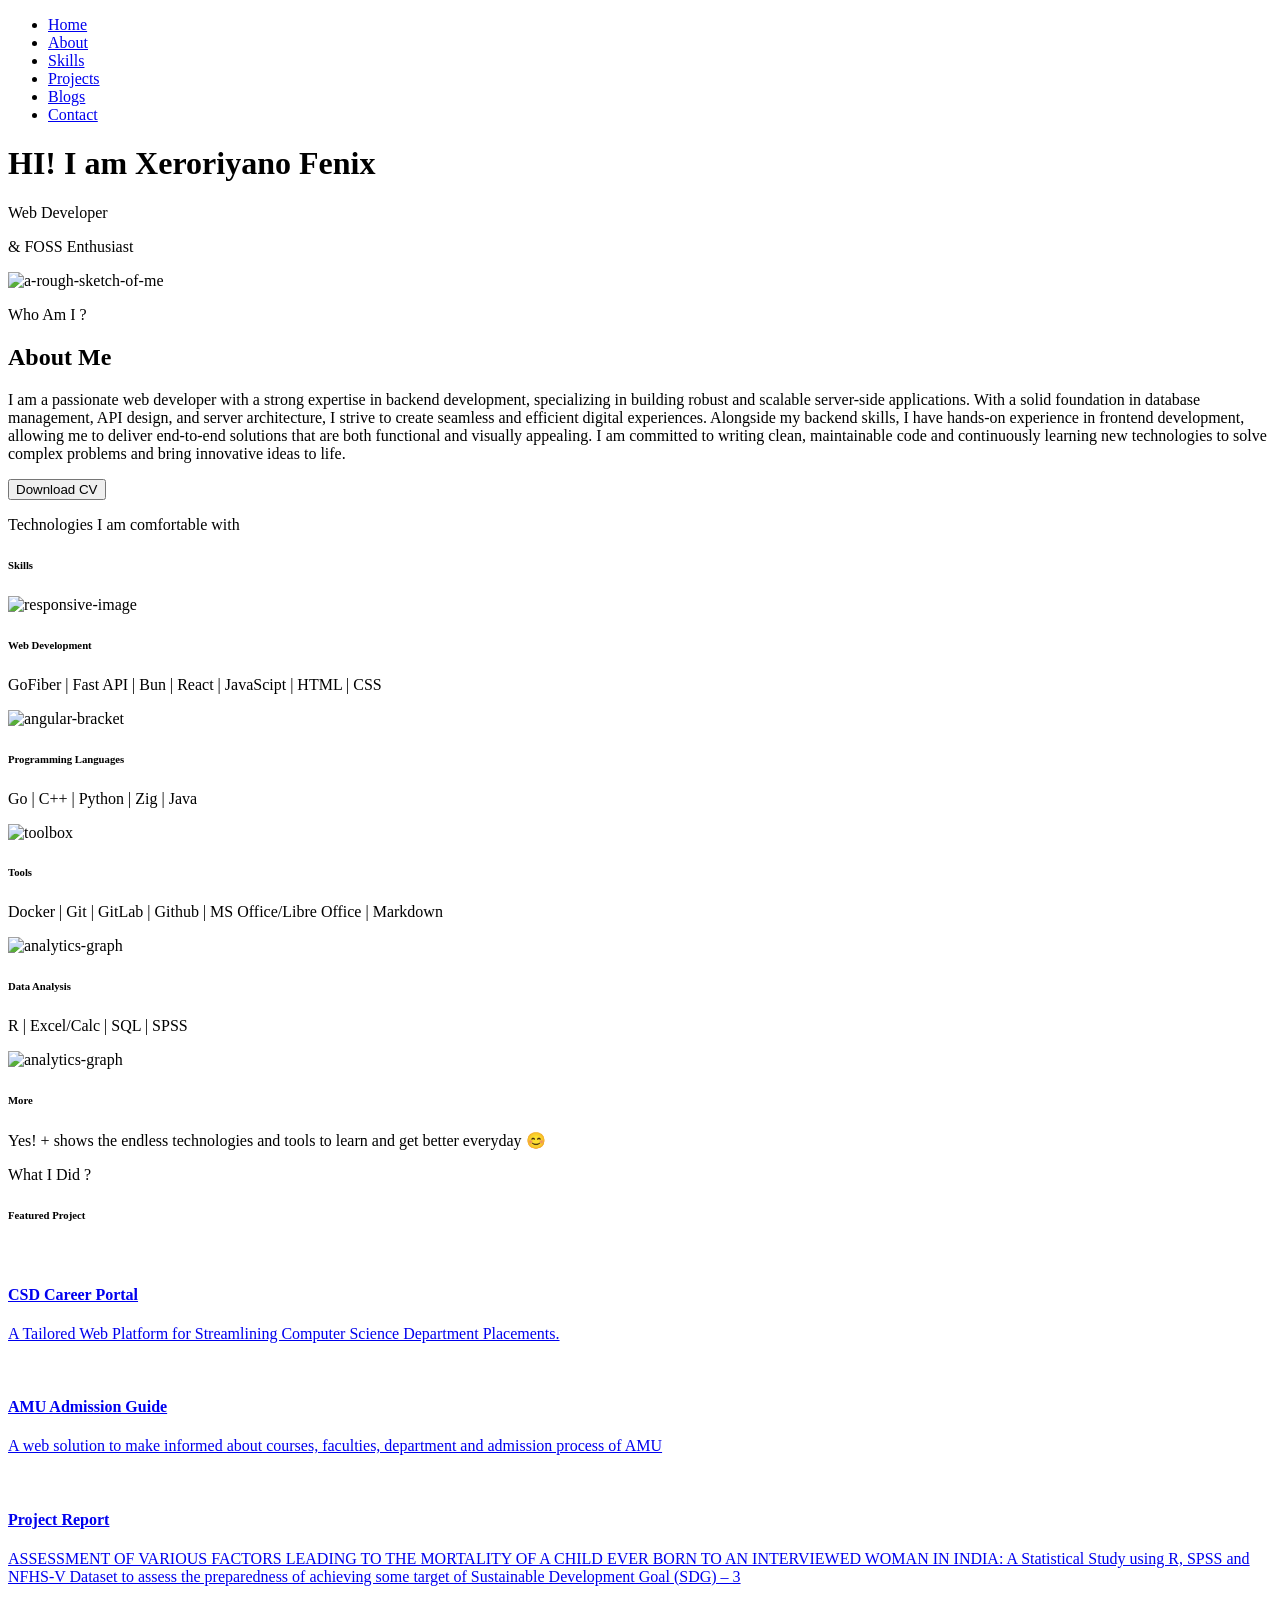
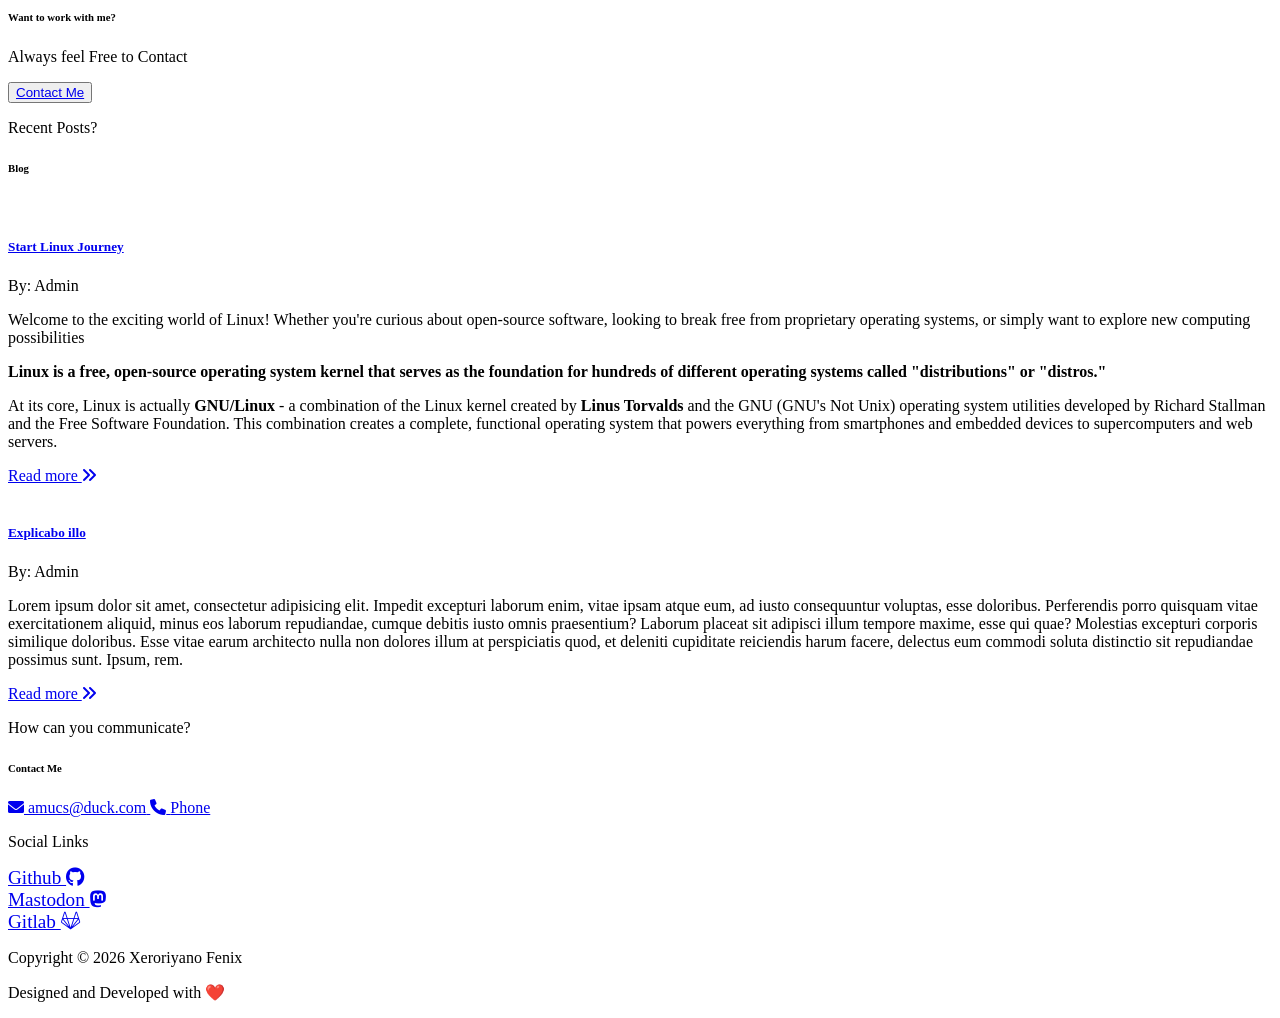
==== index.html @ 14fded89 "add index html file" ====
<!DOCTYPE html>
<html lang="en">

<head>
    <meta charset="utf-8">
    <meta name="viewport" content="width=device-width, initial-scale=1, shrink-to-fit=no">
    <meta name="description" content="Xeroriyano Fenix Web Developer Portfolio">
    <meta name="author" content="Xeroriyano Fenix">
    <title>Xeroriyano Fenix | Web Developer</title>

    <link rel="stylesheet" href="https://cdnjs.cloudflare.com/ajax/libs/font-awesome/6.0.0/css/all.min.css">

    <!-- font icons -->
    <!-- <link rel="stylesheet" href="css/themify-icons.css"> -->
    <!-- Bootstrap + style main styles -->
    <link rel="stylesheet" href="css/style.css">
</head>

<body data-spy="scroll" data-target=".navbar" data-offset="40" id="home">

    <!-- Page Navbar -->
    <nav class="custom-navbar" data-spy="affix" data-offset-top="20">
        <div class="container">
            <ul class="nav">
                <li class="item">
                    <a class="link" href="#home">Home</a>
                </li>
                <li class="item">
                    <a class="link" href="#about">About</a>
                </li>
                <li class="item">
                    <a class="link" href="#skill">Skills</a>
                </li>
                <li class="item">
                    <a class="link" href="#project">Projects</a>
                </li>
                <li class="item">
                    <a class="link" href="#blog">Blogs</a>
                </li>
                <li class="item">
                    <a class="link" href="#contact">Contact</a>
                </li>
            </ul>
            <a href="javascript:void(0)" id="nav-toggle" class="hamburger hamburger--elastic">
                <div class="hamburger-box">
                    <div class="hamburger-inner"></div>
                </div>
            </a>
        </div>
    </nav><!-- End of Page Navbar -->

    <!-- page header -->
    <header id="home" class="header">
        <div class="overlay"></div>
        <div class="header-content container">
            <h1 class="header-title">
                <span class="up">HI!</span>
                <span class="down">I am Xeroriyano Fenix</span>
            </h1>
            <p class="header-subtitle">Web Developer</p>
            <p class="header-subtitle">& FOSS Enthusiast</p>

            <!-- <button class="btn btn-primary">Visit My Works</button> -->
        </div>
    </header><!-- end of page header -->

    <!-- about section -->
    <section class="section pt-0" id="about">
        <!-- container -->
        <div class="container text-center">
            <!-- about wrapper -->
            <div class="about">
                <div class="about-img-holder">
                    <img src="images/man.png" class="about-img" alt="a-rough-sketch-of-me">
                </div>
                <div class="about-caption">
                    <p class="section-subtitle">Who Am I ?</p>
                    <h2 class="section-title mb-3">About Me</h2>
                    <p>
                        I am a passionate web developer with a strong expertise in backend development,
                        specializing in building robust and scalable server-side applications.
                        With a solid foundation in database management, API design, and server architecture,
                        I strive to create seamless and efficient digital experiences. Alongside my backend skills,
                        I have hands-on experience in frontend development, allowing me to deliver end-to-end solutions
                        that are both functional and visually appealing. I am committed to writing clean, maintainable
                        code
                        and continuously learning new technologies to solve complex problems and bring innovative ideas
                        to life.
                    </p>
                    <button class="btn-rounded btn btn-outline-primary mt-4">Download CV</button>
                </div>
            </div><!-- end of about wrapper -->
        </div><!-- end of container -->
    </section> <!-- end of about section -->

    <!-- Skill section -->
    <section class="section" id="skill">
        <div class="container text-center">
            <p class="section-subtitle">Technologies I am comfortable with</p>
            <h6 class="section-title mb-6">Skills</h6>
            <!-- row -->
            <div class="row">
                <div class="col-md-7 col-lg-3">
                    <div class="service-card">
                        <div class="body">
                            <img src="images/responsive.svg" alt="responsive-image" class="icon">
                            <h6 class="title">Web Development</h6>
                            <p class="subtitle text-center">GoFiber | Fast API | Bun | React | JavaScipt | HTML | CSS
                            </p>
                        </div>
                    </div>
                </div>

                <div class="col-md-7 col-lg-3">
                    <div class="service-card">
                        <div class="body">
                            <img src="images/web-programming.png" alt="angular-bracket" class="icon">
                            <h6 class="title">Programming Languages</h6>
                            <p class="subtitle">Go | C++ | Python | Zig | Java</p>
                        </div>
                    </div>
                </div>

                <div class="col-md-7 col-lg-3">
                    <div class="service-card">
                        <div class="body">
                            <img src="images/toolbox.svg" alt="toolbox" class="icon">
                            <h6 class="title">Tools</h6>
                            <p class="subtitle">Docker | Git | GitLab | Github | MS Office/Libre Office | Markdown</p>
                        </div>
                    </div>
                </div>

                <div class="col-md-7 col-lg-3">
                    <div class="service-card">
                        <div class="body">
                            <img src="images/analytics.svg" alt="analytics-graph" class="icon">
                            <h6 class="title">Data Analysis</h6>
                            <p class="subtitle">R | Excel/Calc | SQL | SPSS </p>
                        </div>
                    </div>
                </div>

                <div class="col-md-7 col-lg-3 " style="align-items: center; position: unset;">
                    <div class="service-card">
                        <div class="body">
                            <img src="images/plus.png" alt="analytics-graph" class="icon">
                            <h6 class="title">More</h6>
                            <p class="subtitle">Yes! + shows the endless technologies and tools to learn and get better
                                everyday 😊</p>
                        </div>
                    </div>
                </div>

            </div><!-- end of row -->
        </div>
    </section><!-- end of service section -->

    <!-- Project section -->
    <section class="section" id="project">
        <div class="container text-center">
            <p class="section-subtitle">What I Did ?</p>
            <h6 class="section-title mb-6">Featured Project</h6>
            <!-- row -->
            <div class="row">
                <div class="col-md-4">
                    <a href="https://gitlab.com/xerofenix/career-portal" target="_blank" class="portfolio-card">
                        <img src="images/land-pg2.png" class="portfolio-card-img" alt="">
                        <span class="portfolio-card-overlay">
                            <span class="portfolio-card-caption">
                                <h4>CSD Career Portal</h4>
                                <p class="font-weight-normal">A Tailored Web Platform for Streamlining Computer Science
                                    Department Placements.</p>
                            </span>
                        </span>
                    </a>
                </div>
                <div class="col-md-4">
                    <a href="https://github.com/xerofenix/admission-guide" target="_blank" class="portfolio-card">
                        <img class="portfolio-card-img" src="images/adm-guide2.png" alt="">
                        <span class="portfolio-card-overlay">
                            <span class="portfolio-card-caption">
                                <h4>AMU Admission Guide</h4>
                                <p class="font-weight-normal">A web solution to make informed about courses, faculties,
                                    department and admission process of AMU</p>
                            </span>
                        </span>
                    </a>
                </div>
                <div class="col-md-4">
                    <a href="#project" class="portfolio-card">
                        <img class="portfolio-card-img" src="images/folio-3.jpg" alt="">
                        <span class="portfolio-card-overlay">
                            <span class="portfolio-card-caption">
                                <h4>Project Report</h4>
                                <p class="font-weight-normal">ASSESSMENT OF VARIOUS FACTORS LEADING TO THE MORTALITY OF
                                    A CHILD
                                    EVER BORN TO AN INTERVIEWED WOMAN IN INDIA: A Statistical Study using R, SPSS and
                                    NFHS-V Dataset to
                                    assess the preparedness of achieving some target of Sustainable Development Goal
                                    (SDG) – 3
                                </p>
                            </span>
                        </span>
                    </a>
                </div>
            </div><!-- end of row -->
        </div><!-- end of container -->
    </section> <!-- end of portfolio section -->


    <!--contact ribbon section -->
    <section class="section-sm bg-primary">
        <!-- container -->
        <div class="container text-center text-sm-left">
            <!-- row -->
            <div class="row align-items-center">
                <div class="col-sm offset-md-1 mb-4 mb-md-0">
                    <h6 class="title text-light">Want to work with me?</h6>
                    <p class="m-0 text-light">Always feel Free to Contact</p>
                </div>
                <div class="col-sm offset-sm-2 offset-md-3">
                    <button class="btn btn-lg my-font btn-light rounded"><a href="#contact">Contact Me</a></button>
                </div>
            </div> <!-- end of row -->
        </div> <!-- end of container -->
    </section> <!-- end of section -->


    <!-- blog section -->
    <section class="section" id="blog">
        <!-- container -->
        <div class="container text-center">
            <p class="section-subtitle">Recent Posts?</p>
            <h6 class="section-title mb-6">Blog</h6>
            <!-- blog-wrapper -->
            <div class="blog-card">
                <div class="blog-card-header">
                    <img src="https://wallpapers.com/images/hd/linux-pictures-qr6vetbfn77ljtmh.jpg"
                        class="blog-card-img" alt="">
                </div>

                <div class="blog-card-body">
                    <a href="blogs/linux-blog.html">
                        <h5 class="blog-card-title">Start Linux Journey</h5>
                    </a>
                    <p class="blog-card-caption">
                        <a>By: Admin</a>
                    </p>
                    <p>Welcome to the exciting world of Linux! Whether you're curious about open-source software,
                        looking to break free from proprietary operating systems, or simply want to explore new
                        computing possibilities
                    </p>
                    <p>
                        <b>Linux is a free, open-source operating system kernel that serves as the foundation for
                            hundreds of different operating systems called "distributions" or "distros."</b>
                    </p>
                    <p>At its core, Linux is actually <b>GNU/Linux</b> - a combination of the Linux kernel created by
                        <b>Linus Torvalds</b> and the GNU (GNU's Not Unix) operating system utilities developed by
                        Richard Stallman and the Free Software Foundation. This combination creates a complete,
                        functional operating system that powers everything from smartphones and embedded devices to
                        supercomputers and web servers.
                    </p>

                    <a href="blogs/linux-blog2.html" class="blog-card-link">Read more <i
                            class="fa-solid fa-angles-right"></i></a>
                </div>
            </div><!-- end of blog wrapper -->

            <!-- blog-wrapper -->
            <div class="blog-card">
                <div class="blog-card-header">
                    <img src="images/img-2.jpg" class="blog-card-img" alt="">
                </div>

                <div class="blog-card-body">
                    <a href="#">
                        <h5 class="blog-card-title">Explicabo illo</h5>
                    </a>
                    <p class="blog-card-caption">
                        <a>By: Admin</a>
                    </p>

                    <p>Lorem ipsum dolor sit amet, consectetur adipisicing elit. Impedit excepturi laborum enim,
                        vitae ipsam atque eum, ad iusto consequuntur voluptas, esse doloribus. Perferendis porro
                        quisquam vitae exercitationem aliquid, minus eos laborum repudiandae, cumque debitis iusto
                        omnis praesentium? Laborum placeat sit adipisci illum tempore maxime, esse qui quae?
                        Molestias excepturi corporis similique doloribus. Esse vitae earum architecto nulla non
                        dolores illum at perspiciatis quod, et deleniti cupiditate reiciendis harum facere, delectus
                        eum commodi soluta distinctio sit repudiandae possimus sunt. Ipsum, rem.
                    </p>

                    <a href="#" class="blog-card-link">Read more <i class="fa-solid fa-angles-right"></i></a>
                </div>
            </div><!-- end of blog wrapper -->

        </div><!-- end of container -->
    </section><!-- end of blog section -->

    <!-- contact section -->
    <section class="section" id="contact">
        <div class="container text-center">
            <p class="section-subtitle">How can you communicate?</p>
            <h6 class="section-title mb-5">Contact Me</h6>

            <div class="contact">
                <a href="mailto:amucs@duck.com"><i class="fa-solid fa-envelope"></i> <span>amucs@duck.com</span> </a>
                <a href="tel:+"><i class="fa-solid fa-phone"></i> <span>Phone</span></a>
                <div>
                    <p>Social Links</p>
                    <a href="https://github.com/xerofenix" target="_blank" style="font-size: larger;">Github <i
                            class="fab fa-github"></i></a> <br>
                    <a rel="me" href="https://floss.social/@xero" target="_blank" style="font-size: larger;">Mastodon <i
                            class="fab fa-mastodon"></i></a><br>
                    <a href="https://gitlab.com/xerofenix" target="_blank" style="font-size: larger;">Gitlab <i
                            class="fab fa-gitlab"></i></a>
                </div>
            </div>

        </div><!-- end of container -->
    </section><!-- end of contact section -->

    <!-- footer -->
    <div class="container">
        <footer class="footer">
            <p class="mb-0 font-weight-normal">
                Copyright ©
                <script>document.write(new Date().getFullYear())</script> <span>Xeroriyano Fenix</span>
            </p>
            <p class="font-weight-normal">Designed and Developed with ❤️</p>
        </footer>
    </div> <!-- end of page footer -->

    <!-- core  -->
    <script src="js/jquery-3.4.1.js"></script>
    <script src="js/bootstrap.bundle.js"></script>

    <!-- bootstrap 3 affix -->
    <script src="js/bootstrap.affix.js"></script>

    <!-- Meyawo js -->
    <script src="js/index.js"></script>



</body>

</html>
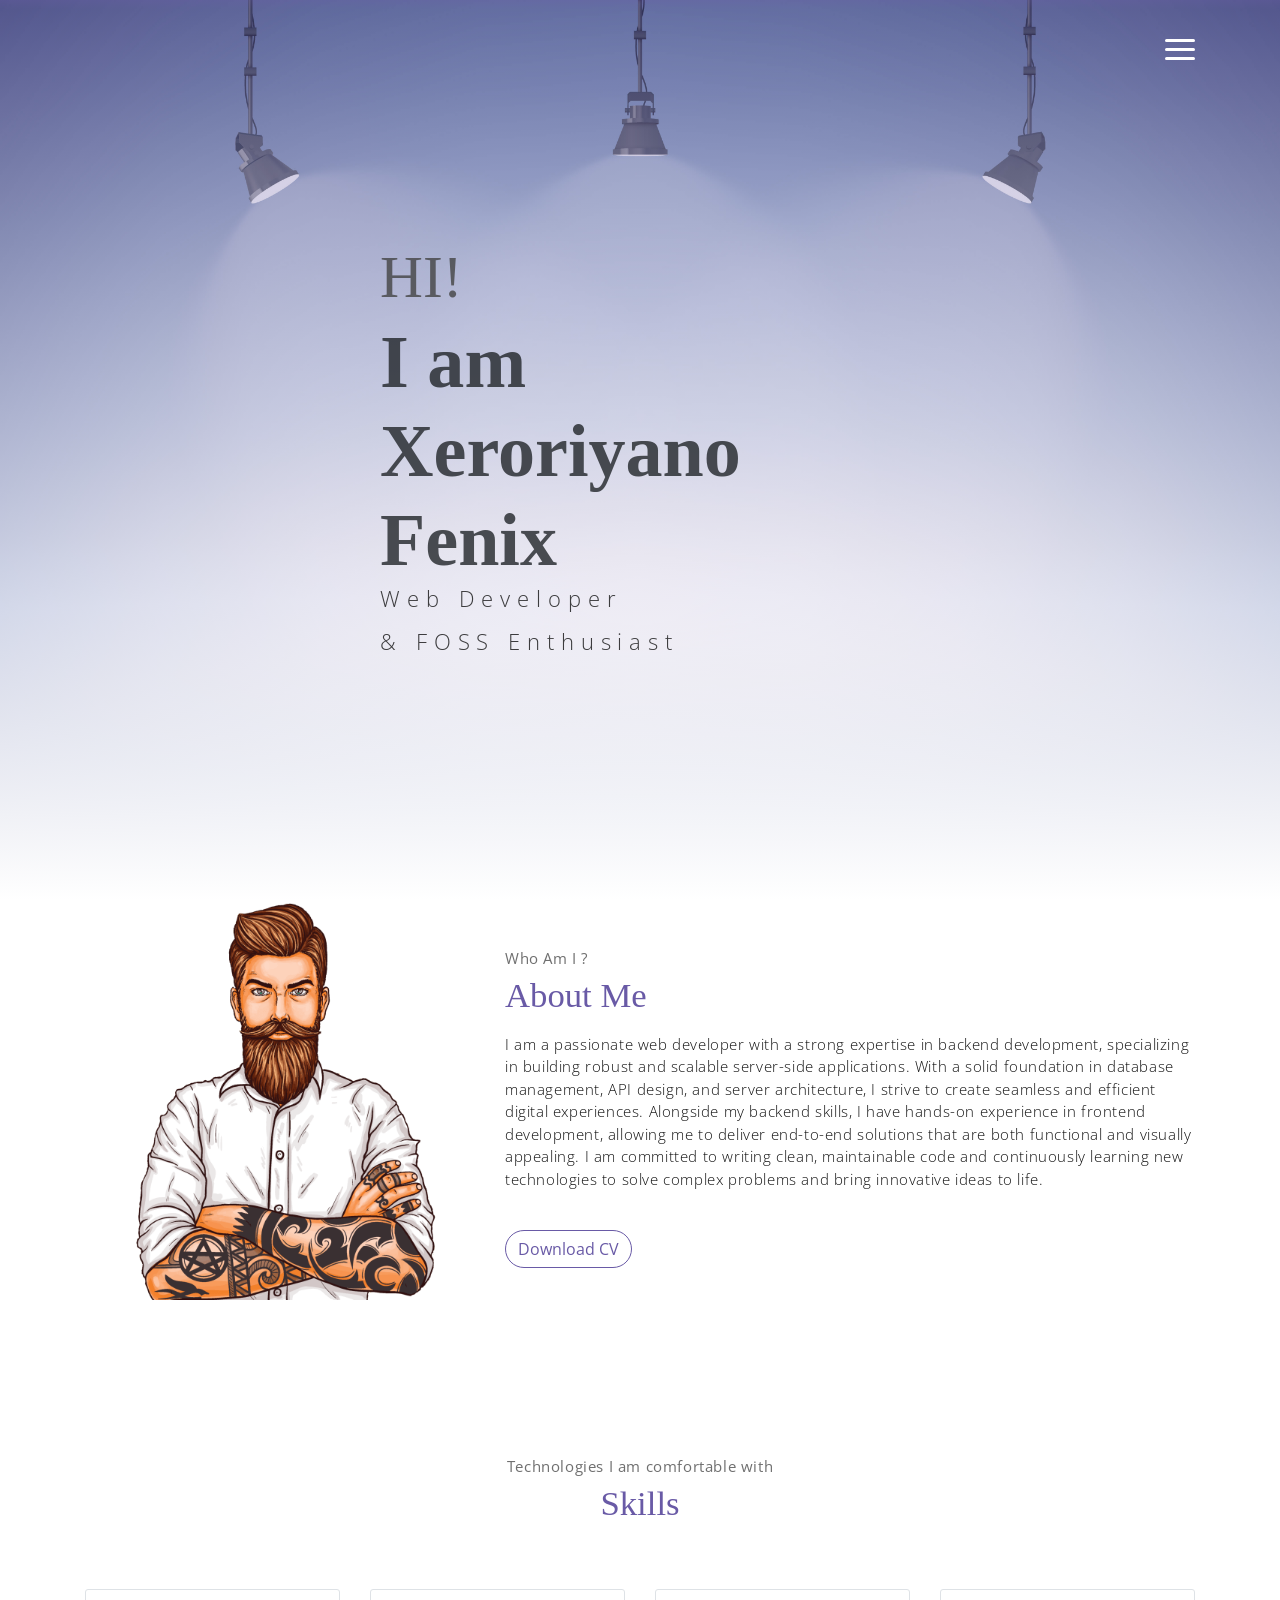
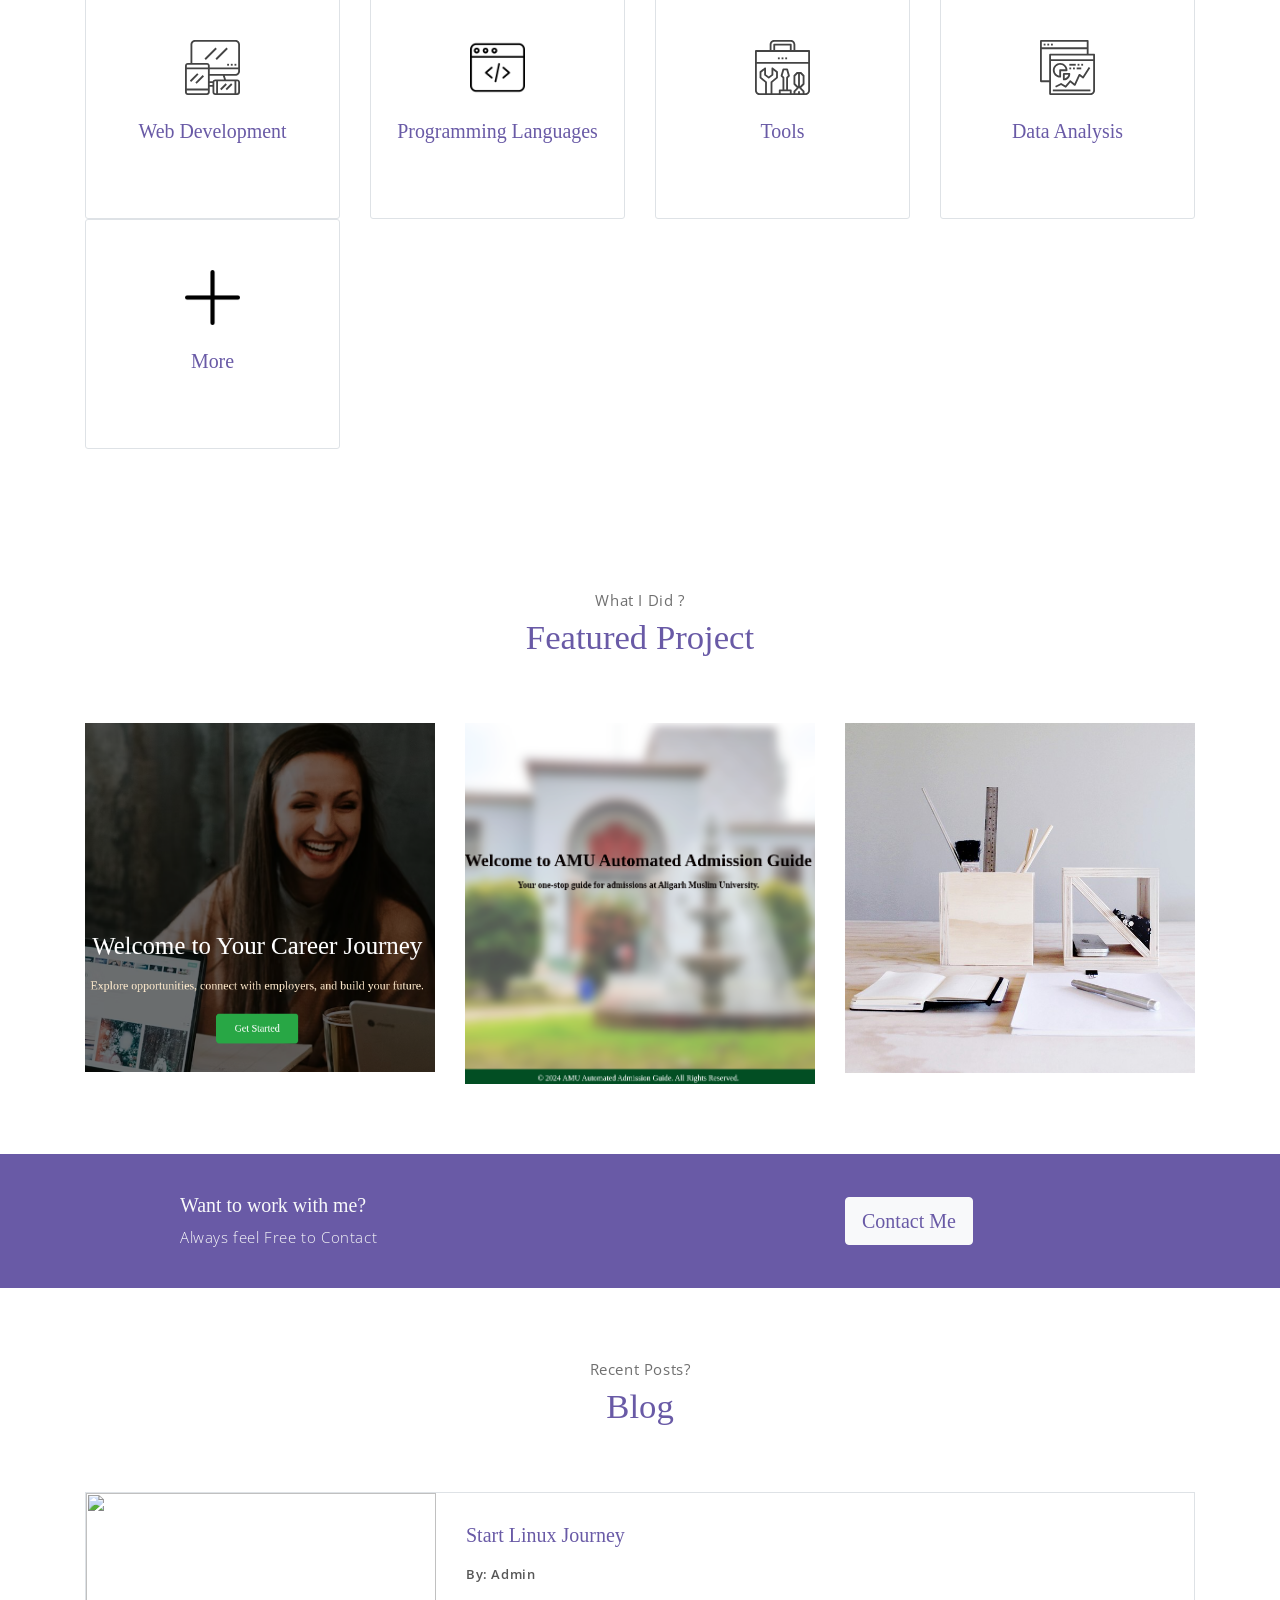
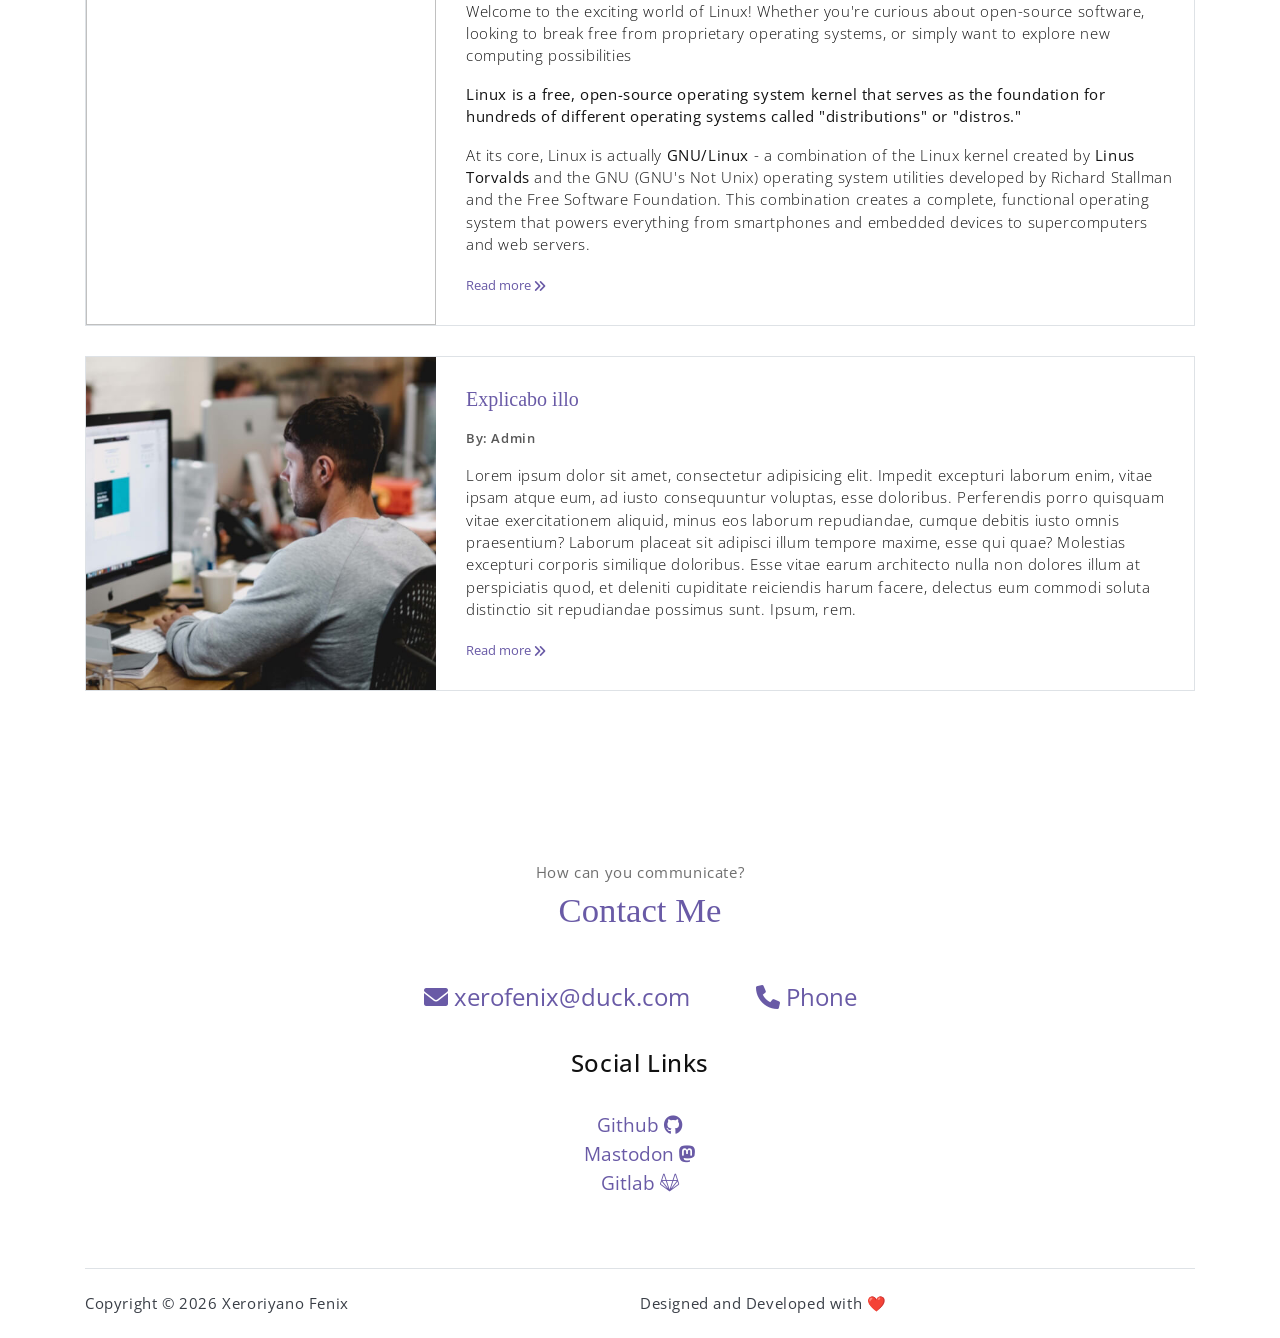
==== commit 8ecf209f: "changed email address" ====
--- a/index.html
+++ b/index.html
@@ -304,7 +304,7 @@
             <h6 class="section-title mb-5">Contact Me</h6>
 
             <div class="contact">
-                <a href="mailto:amucs@duck.com"><i class="fa-solid fa-envelope"></i> <span>amucs@duck.com</span> </a>
+                <a href="mailto:amucs@duck.com"><i class="fa-solid fa-envelope"></i> <span>xerofenix@duck.com</span> </a>
                 <a href="tel:+"><i class="fa-solid fa-phone"></i> <span>Phone</span></a>
                 <div>
                     <p>Social Links</p>
--- a/css/style.css
+++ b/css/style.css
@@ -0,0 +1,13382 @@
+@charset "UTF-8";
+
+@import url("https://fonts.googleapis.com/css?family=Baloo+Paaji|Open+Sans:300,300i,400,400i,600,600i,700,700i");
+
+:root {
+  --blue: #1e549f;
+  --indigo: #695aa6;
+  --purple: #6f42c1;
+  --pink: #e83e8c;
+  --red: #ec185d;
+  --orange: #ff6d02;
+  --yellow: #ffc107;
+  --green: #1bb74f;
+  --teal: #20c997;
+  --cyan: #17a2b8;
+  --white: #fff;
+  --gray: #6c757d;
+  --gray-dark: #393e46;
+  --primary: #695aa6;
+  --secondary: #393e46;
+  --success: #1bb74f;
+  --info: #17a2b8;
+  --warning: #ff6d02;
+  --danger: #ec185d;
+  --light: #f8f9fa;
+  --dark: #212529;
+  --breakpoint-xs: 0;
+  --breakpoint-sm: 576px;
+  --breakpoint-md: 768px;
+  --breakpoint-lg: 992px;
+  --breakpoint-xl: 1200px;
+  --font-family-sans-serif: "Open Sans", sans-serif;
+  --font-family-monospace: SFMono-Regular, Menlo, Monaco, Consolas, "Liberation Mono", "Courier New", monospace;
+}
+
+*,
+*::before,
+*::after {
+  box-sizing: border-box;
+}
+
+html {
+  font-family: sans-serif;
+  line-height: 1.15;
+  -webkit-text-size-adjust: 100%;
+  -webkit-tap-highlight-color: rgba(0, 0, 0, 0);
+}
+
+article,
+aside,
+figcaption,
+figure,
+footer,
+header,
+hgroup,
+main,
+nav,
+section {
+  display: block;
+}
+
+body {
+  margin: 0;
+  font-family: "Open Sans", sans-serif;
+  font-size: 1rem;
+  font-weight: 400;
+  line-height: 1.5;
+  color: #212529;
+  text-align: left;
+  background-color: #fff;
+}
+
+[tabindex="-1"]:focus {
+  outline: 0 !important;
+}
+
+hr {
+  box-sizing: content-box;
+  height: 0;
+  overflow: visible;
+}
+
+h1,
+h2,
+h3,
+h4,
+h5,
+h6 {
+  margin-top: 0;
+  margin-bottom: 0.5rem;
+}
+
+p {
+  margin-top: 0;
+  margin-bottom: 1rem;
+}
+
+abbr[title],
+abbr[data-original-title] {
+  text-decoration: underline;
+  -webkit-text-decoration: underline dotted;
+  text-decoration: underline dotted;
+  cursor: help;
+  border-bottom: 0;
+  -webkit-text-decoration-skip-ink: none;
+  text-decoration-skip-ink: none;
+}
+
+address {
+  margin-bottom: 1rem;
+  font-style: normal;
+  line-height: inherit;
+}
+
+ol,
+ul,
+dl {
+  margin-top: 0;
+  margin-bottom: 1rem;
+}
+
+ol ol,
+ul ul,
+ol ul,
+ul ol {
+  margin-bottom: 0;
+}
+
+dt {
+  font-weight: 700;
+}
+
+dd {
+  margin-bottom: .5rem;
+  margin-left: 0;
+}
+
+blockquote {
+  margin: 0 0 1rem;
+}
+
+b,
+strong {
+  font-weight: bolder;
+}
+
+small {
+  font-size: 80%;
+}
+
+sub,
+sup {
+  position: relative;
+  font-size: 75%;
+  line-height: 0;
+  vertical-align: baseline;
+}
+
+sub {
+  bottom: -.25em;
+}
+
+sup {
+  top: -.5em;
+}
+
+a {
+  color: #695aa6;
+  text-decoration: none;
+  background-color: transparent;
+}
+
+a:hover {
+  color: #493f75;
+  text-decoration: none;
+}
+
+a:not([href]):not([tabindex]) {
+  color: inherit;
+  text-decoration: none;
+}
+
+a:not([href]):not([tabindex]):hover,
+a:not([href]):not([tabindex]):focus {
+  color: inherit;
+  text-decoration: none;
+}
+
+a:not([href]):not([tabindex]):focus {
+  outline: 0;
+}
+
+pre,
+code,
+kbd,
+samp {
+  font-family: SFMono-Regular, Menlo, Monaco, Consolas, "Liberation Mono", "Courier New", monospace;
+  font-size: 1em;
+}
+
+pre {
+  margin-top: 0;
+  margin-bottom: 1rem;
+  overflow: auto;
+}
+
+figure {
+  margin: 0 0 1rem;
+}
+
+img {
+  vertical-align: middle;
+  border-style: none;
+}
+
+svg {
+  overflow: hidden;
+  vertical-align: middle;
+}
+
+table {
+  border-collapse: collapse;
+}
+
+caption {
+  padding-top: 0.75rem;
+  padding-bottom: 0.75rem;
+  color: #6c757d;
+  text-align: left;
+  caption-side: bottom;
+}
+
+th {
+  text-align: inherit;
+}
+
+label {
+  display: inline-block;
+  margin-bottom: 0.5rem;
+}
+
+button {
+  border-radius: 0;
+}
+
+button:focus {
+  outline: 1px dotted;
+  outline: 5px auto -webkit-focus-ring-color;
+}
+
+input,
+button,
+select,
+optgroup,
+textarea {
+  margin: 0;
+  font-family: inherit;
+  font-size: inherit;
+  line-height: inherit;
+}
+
+button,
+input {
+  overflow: visible;
+}
+
+button,
+select {
+  text-transform: none;
+}
+
+select {
+  word-wrap: normal;
+}
+
+button,
+[type="button"],
+[type="reset"],
+[type="submit"] {
+  -webkit-appearance: button;
+}
+
+button:not(:disabled),
+[type="button"]:not(:disabled),
+[type="reset"]:not(:disabled),
+[type="submit"]:not(:disabled) {
+  cursor: pointer;
+}
+
+button::-moz-focus-inner,
+[type="button"]::-moz-focus-inner,
+[type="reset"]::-moz-focus-inner,
+[type="submit"]::-moz-focus-inner {
+  padding: 0;
+  border-style: none;
+}
+
+input[type="radio"],
+input[type="checkbox"] {
+  box-sizing: border-box;
+  padding: 0;
+}
+
+input[type="date"],
+input[type="time"],
+input[type="datetime-local"],
+input[type="month"] {
+  -webkit-appearance: listbox;
+}
+
+textarea {
+  overflow: auto;
+  resize: vertical;
+}
+
+fieldset {
+  min-width: 0;
+  padding: 0;
+  margin: 0;
+  border: 0;
+}
+
+legend {
+  display: block;
+  width: 100%;
+  max-width: 100%;
+  padding: 0;
+  margin-bottom: .5rem;
+  font-size: 1.5rem;
+  line-height: inherit;
+  color: inherit;
+  white-space: normal;
+}
+
+progress {
+  vertical-align: baseline;
+}
+
+[type="number"]::-webkit-inner-spin-button,
+[type="number"]::-webkit-outer-spin-button {
+  height: auto;
+}
+
+[type="search"] {
+  outline-offset: -2px;
+  -webkit-appearance: none;
+}
+
+[type="search"]::-webkit-search-decoration {
+  -webkit-appearance: none;
+}
+
+::-webkit-file-upload-button {
+  font: inherit;
+  -webkit-appearance: button;
+}
+
+output {
+  display: inline-block;
+}
+
+summary {
+  display: list-item;
+  cursor: pointer;
+}
+
+template {
+  display: none;
+}
+
+[hidden] {
+  display: none !important;
+}
+
+h1,
+h2,
+h3,
+h4,
+h5,
+h6,
+.h1,
+.h2,
+.h3,
+.h4,
+.h5,
+.h6 {
+  margin-bottom: 0.5rem;
+  font-weight: 500;
+  line-height: 1.2;
+}
+
+h1,
+.h1 {
+  font-size: 2.5rem;
+}
+
+h2,
+.h2 {
+  font-size: 2rem;
+}
+
+h3,
+.h3 {
+  font-size: 1.75rem;
+}
+
+h4,
+.h4 {
+  font-size: 1.5rem;
+}
+
+h5,
+.h5 {
+  font-size: 1.25rem;
+}
+
+h6,
+.h6 {
+  font-size: 1rem;
+}
+
+.lead {
+  font-size: 1.25rem;
+  font-weight: 300;
+}
+
+.display-1 {
+  font-size: 6rem;
+  font-weight: 300;
+  line-height: 1.2;
+}
+
+.display-2 {
+  font-size: 5.5rem;
+  font-weight: 300;
+  line-height: 1.2;
+}
+
+.display-3 {
+  font-size: 4.5rem;
+  font-weight: 300;
+  line-height: 1.2;
+}
+
+.display-4 {
+  font-size: 3.5rem;
+  font-weight: 300;
+  line-height: 1.2;
+}
+
+hr {
+  margin-top: 1rem;
+  margin-bottom: 1rem;
+  border: 0;
+  border-top: 1px solid rgba(0, 0, 0, 0.1);
+}
+
+small,
+.small {
+  font-size: 80%;
+  font-weight: 400;
+}
+
+mark,
+.mark {
+  padding: 0.2em;
+  background-color: #fcf8e3;
+}
+
+.list-unstyled {
+  padding-left: 0;
+  list-style: none;
+}
+
+.list-inline {
+  padding-left: 0;
+  list-style: none;
+}
+
+.list-inline-item {
+  display: inline-block;
+}
+
+.list-inline-item:not(:last-child) {
+  margin-right: 0.5rem;
+}
+
+.initialism {
+  font-size: 90%;
+  text-transform: uppercase;
+}
+
+.blockquote {
+  margin-bottom: 1rem;
+  font-size: 1.25rem;
+}
+
+.blockquote-footer {
+  display: block;
+  font-size: 80%;
+  color: #6c757d;
+}
+
+.blockquote-footer::before {
+  content: "\2014\00A0";
+}
+
+.img-fluid {
+  max-width: 100%;
+  height: auto;
+}
+
+.img-thumbnail {
+  padding: 0.25rem;
+  background-color: #fff;
+  border: 1px solid #dee2e6;
+  border-radius: 0.25rem;
+  max-width: 100%;
+  height: auto;
+}
+
+.figure {
+  display: inline-block;
+}
+
+.figure-img {
+  margin-bottom: 0.5rem;
+  line-height: 1;
+}
+
+.figure-caption {
+  font-size: 90%;
+  color: #6c757d;
+}
+
+code {
+  font-size: 87.5%;
+  color: #e83e8c;
+  word-break: break-word;
+}
+
+a>code {
+  color: inherit;
+}
+
+kbd {
+  padding: 0.2rem 0.4rem;
+  font-size: 87.5%;
+  color: #fff;
+  background-color: #212529;
+  border-radius: 0.2rem;
+}
+
+kbd kbd {
+  padding: 0;
+  font-size: 100%;
+  font-weight: 700;
+}
+
+pre {
+  display: block;
+  font-size: 87.5%;
+  color: #212529;
+}
+
+pre code {
+  font-size: inherit;
+  color: inherit;
+  word-break: normal;
+}
+
+.pre-scrollable {
+  max-height: 340px;
+  overflow-y: scroll;
+}
+
+.container {
+  width: 100%;
+  padding-right: 15px;
+  padding-left: 15px;
+  margin-right: auto;
+  margin-left: auto;
+}
+
+@media (min-width: 576px) {
+  .container {
+    max-width: 540px;
+  }
+}
+
+@media (min-width: 768px) {
+  .container {
+    max-width: 720px;
+  }
+}
+
+@media (min-width: 992px) {
+  .container {
+    max-width: 960px;
+  }
+}
+
+@media (min-width: 1200px) {
+  .container {
+    max-width: 1140px;
+  }
+}
+
+.container-fluid {
+  width: 100%;
+  padding-right: 15px;
+  padding-left: 15px;
+  margin-right: auto;
+  margin-left: auto;
+}
+
+.row {
+  display: -webkit-box;
+  display: -webkit-flex;
+  display: -ms-flexbox;
+  display: flex;
+  -webkit-flex-wrap: wrap;
+  -ms-flex-wrap: wrap;
+  flex-wrap: wrap;
+  margin-right: -15px;
+  margin-left: -15px;
+}
+
+.no-gutters {
+  margin-right: 0;
+  margin-left: 0;
+}
+
+.no-gutters>.col,
+.no-gutters>[class*="col-"] {
+  padding-right: 0;
+  padding-left: 0;
+}
+
+.col-1,
+.col-2,
+.col-3,
+.col-4,
+.col-5,
+.col-6,
+.col-7,
+.col-8,
+.col-9,
+.col-10,
+.col-11,
+.col-12,
+.col,
+.col-auto,
+.col-sm-1,
+.col-sm-2,
+.col-sm-3,
+.col-sm-4,
+.col-sm-5,
+.col-sm-6,
+.col-sm-7,
+.col-sm-8,
+.col-sm-9,
+.col-sm-10,
+.col-sm-11,
+.col-sm-12,
+.col-sm,
+.col-sm-auto,
+.col-md-1,
+.col-md-2,
+.col-md-3,
+.col-md-4,
+.col-md-5,
+.col-md-6,
+.col-md-7,
+.col-md-8,
+.col-md-9,
+.col-md-10,
+.col-md-11,
+.col-md-12,
+.col-md,
+.col-md-auto,
+.col-lg-1,
+.col-lg-2,
+.col-lg-3,
+.col-lg-4,
+.col-lg-5,
+.col-lg-6,
+.col-lg-7,
+.col-lg-8,
+.col-lg-9,
+.col-lg-10,
+.col-lg-11,
+.col-lg-12,
+.col-lg,
+.col-lg-auto,
+.col-xl-1,
+.col-xl-2,
+.col-xl-3,
+.col-xl-4,
+.col-xl-5,
+.col-xl-6,
+.col-xl-7,
+.col-xl-8,
+.col-xl-9,
+.col-xl-10,
+.col-xl-11,
+.col-xl-12,
+.col-xl,
+.col-xl-auto {
+  position: relative;
+  width: 100%;
+  padding-right: 15px;
+  padding-left: 15px;
+}
+
+.col {
+  -webkit-flex-basis: 0;
+  -ms-flex-preferred-size: 0;
+  flex-basis: 0;
+  -webkit-box-flex: 1;
+  -webkit-flex-grow: 1;
+  -ms-flex-positive: 1;
+  flex-grow: 1;
+  max-width: 100%;
+}
+
+.col-auto {
+  -webkit-box-flex: 0;
+  -webkit-flex: 0 0 auto;
+  -ms-flex: 0 0 auto;
+  flex: 0 0 auto;
+  width: auto;
+  max-width: 100%;
+}
+
+.col-1 {
+  -webkit-box-flex: 0;
+  -webkit-flex: 0 0 8.33333%;
+  -ms-flex: 0 0 8.33333%;
+  flex: 0 0 8.33333%;
+  max-width: 8.33333%;
+}
+
+.col-2 {
+  -webkit-box-flex: 0;
+  -webkit-flex: 0 0 16.66667%;
+  -ms-flex: 0 0 16.66667%;
+  flex: 0 0 16.66667%;
+  max-width: 16.66667%;
+}
+
+.col-3 {
+  -webkit-box-flex: 0;
+  -webkit-flex: 0 0 25%;
+  -ms-flex: 0 0 25%;
+  flex: 0 0 25%;
+  max-width: 25%;
+}
+
+.col-4 {
+  -webkit-box-flex: 0;
+  -webkit-flex: 0 0 33.33333%;
+  -ms-flex: 0 0 33.33333%;
+  flex: 0 0 33.33333%;
+  max-width: 33.33333%;
+}
+
+.col-5 {
+  -webkit-box-flex: 0;
+  -webkit-flex: 0 0 41.66667%;
+  -ms-flex: 0 0 41.66667%;
+  flex: 0 0 41.66667%;
+  max-width: 41.66667%;
+}
+
+.col-6 {
+  -webkit-box-flex: 0;
+  -webkit-flex: 0 0 50%;
+  -ms-flex: 0 0 50%;
+  flex: 0 0 50%;
+  max-width: 50%;
+}
+
+.col-7 {
+  -webkit-box-flex: 0;
+  -webkit-flex: 0 0 58.33333%;
+  -ms-flex: 0 0 58.33333%;
+  flex: 0 0 58.33333%;
+  max-width: 58.33333%;
+}
+
+.col-8 {
+  -webkit-box-flex: 0;
+  -webkit-flex: 0 0 66.66667%;
+  -ms-flex: 0 0 66.66667%;
+  flex: 0 0 66.66667%;
+  max-width: 66.66667%;
+}
+
+.col-9 {
+  -webkit-box-flex: 0;
+  -webkit-flex: 0 0 75%;
+  -ms-flex: 0 0 75%;
+  flex: 0 0 75%;
+  max-width: 75%;
+}
+
+.col-10 {
+  -webkit-box-flex: 0;
+  -webkit-flex: 0 0 83.33333%;
+  -ms-flex: 0 0 83.33333%;
+  flex: 0 0 83.33333%;
+  max-width: 83.33333%;
+}
+
+.col-11 {
+  -webkit-box-flex: 0;
+  -webkit-flex: 0 0 91.66667%;
+  -ms-flex: 0 0 91.66667%;
+  flex: 0 0 91.66667%;
+  max-width: 91.66667%;
+}
+
+.col-12 {
+  -webkit-box-flex: 0;
+  -webkit-flex: 0 0 100%;
+  -ms-flex: 0 0 100%;
+  flex: 0 0 100%;
+  max-width: 100%;
+}
+
+.order-first {
+  -webkit-box-ordinal-group: 0;
+  -webkit-order: -1;
+  -ms-flex-order: -1;
+  order: -1;
+}
+
+.order-last {
+  -webkit-box-ordinal-group: 14;
+  -webkit-order: 13;
+  -ms-flex-order: 13;
+  order: 13;
+}
+
+.order-0 {
+  -webkit-box-ordinal-group: 1;
+  -webkit-order: 0;
+  -ms-flex-order: 0;
+  order: 0;
+}
+
+.order-1 {
+  -webkit-box-ordinal-group: 2;
+  -webkit-order: 1;
+  -ms-flex-order: 1;
+  order: 1;
+}
+
+.order-2 {
+  -webkit-box-ordinal-group: 3;
+  -webkit-order: 2;
+  -ms-flex-order: 2;
+  order: 2;
+}
+
+.order-3 {
+  -webkit-box-ordinal-group: 4;
+  -webkit-order: 3;
+  -ms-flex-order: 3;
+  order: 3;
+}
+
+.order-4 {
+  -webkit-box-ordinal-group: 5;
+  -webkit-order: 4;
+  -ms-flex-order: 4;
+  order: 4;
+}
+
+.order-5 {
+  -webkit-box-ordinal-group: 6;
+  -webkit-order: 5;
+  -ms-flex-order: 5;
+  order: 5;
+}
+
+.order-6 {
+  -webkit-box-ordinal-group: 7;
+  -webkit-order: 6;
+  -ms-flex-order: 6;
+  order: 6;
+}
+
+.order-7 {
+  -webkit-box-ordinal-group: 8;
+  -webkit-order: 7;
+  -ms-flex-order: 7;
+  order: 7;
+}
+
+.order-8 {
+  -webkit-box-ordinal-group: 9;
+  -webkit-order: 8;
+  -ms-flex-order: 8;
+  order: 8;
+}
+
+.order-9 {
+  -webkit-box-ordinal-group: 10;
+  -webkit-order: 9;
+  -ms-flex-order: 9;
+  order: 9;
+}
+
+.order-10 {
+  -webkit-box-ordinal-group: 11;
+  -webkit-order: 10;
+  -ms-flex-order: 10;
+  order: 10;
+}
+
+.order-11 {
+  -webkit-box-ordinal-group: 12;
+  -webkit-order: 11;
+  -ms-flex-order: 11;
+  order: 11;
+}
+
+.order-12 {
+  -webkit-box-ordinal-group: 13;
+  -webkit-order: 12;
+  -ms-flex-order: 12;
+  order: 12;
+}
+
+.offset-1 {
+  margin-left: 8.33333%;
+}
+
+.offset-2 {
+  margin-left: 16.66667%;
+}
+
+.offset-3 {
+  margin-left: 25%;
+}
+
+.offset-4 {
+  margin-left: 33.33333%;
+}
+
+.offset-5 {
+  margin-left: 41.66667%;
+}
+
+.offset-6 {
+  margin-left: 50%;
+}
+
+.offset-7 {
+  margin-left: 58.33333%;
+}
+
+.offset-8 {
+  margin-left: 66.66667%;
+}
+
+.offset-9 {
+  margin-left: 75%;
+}
+
+.offset-10 {
+  margin-left: 83.33333%;
+}
+
+.offset-11 {
+  margin-left: 91.66667%;
+}
+
+@media (min-width: 576px) {
+  .col-sm {
+    -webkit-flex-basis: 0;
+    -ms-flex-preferred-size: 0;
+    flex-basis: 0;
+    -webkit-box-flex: 1;
+    -webkit-flex-grow: 1;
+    -ms-flex-positive: 1;
+    flex-grow: 1;
+    max-width: 100%;
+  }
+
+  .col-sm-auto {
+    -webkit-box-flex: 0;
+    -webkit-flex: 0 0 auto;
+    -ms-flex: 0 0 auto;
+    flex: 0 0 auto;
+    width: auto;
+    max-width: 100%;
+  }
+
+  .col-sm-1 {
+    -webkit-box-flex: 0;
+    -webkit-flex: 0 0 8.33333%;
+    -ms-flex: 0 0 8.33333%;
+    flex: 0 0 8.33333%;
+    max-width: 8.33333%;
+  }
+
+  .col-sm-2 {
+    -webkit-box-flex: 0;
+    -webkit-flex: 0 0 16.66667%;
+    -ms-flex: 0 0 16.66667%;
+    flex: 0 0 16.66667%;
+    max-width: 16.66667%;
+  }
+
+  .col-sm-3 {
+    -webkit-box-flex: 0;
+    -webkit-flex: 0 0 25%;
+    -ms-flex: 0 0 25%;
+    flex: 0 0 25%;
+    max-width: 25%;
+  }
+
+  .col-sm-4 {
+    -webkit-box-flex: 0;
+    -webkit-flex: 0 0 33.33333%;
+    -ms-flex: 0 0 33.33333%;
+    flex: 0 0 33.33333%;
+    max-width: 33.33333%;
+  }
+
+  .col-sm-5 {
+    -webkit-box-flex: 0;
+    -webkit-flex: 0 0 41.66667%;
+    -ms-flex: 0 0 41.66667%;
+    flex: 0 0 41.66667%;
+    max-width: 41.66667%;
+  }
+
+  .col-sm-6 {
+    -webkit-box-flex: 0;
+    -webkit-flex: 0 0 50%;
+    -ms-flex: 0 0 50%;
+    flex: 0 0 50%;
+    max-width: 50%;
+  }
+
+  .col-sm-7 {
+    -webkit-box-flex: 0;
+    -webkit-flex: 0 0 58.33333%;
+    -ms-flex: 0 0 58.33333%;
+    flex: 0 0 58.33333%;
+    max-width: 58.33333%;
+  }
+
+  .col-sm-8 {
+    -webkit-box-flex: 0;
+    -webkit-flex: 0 0 66.66667%;
+    -ms-flex: 0 0 66.66667%;
+    flex: 0 0 66.66667%;
+    max-width: 66.66667%;
+  }
+
+  .col-sm-9 {
+    -webkit-box-flex: 0;
+    -webkit-flex: 0 0 75%;
+    -ms-flex: 0 0 75%;
+    flex: 0 0 75%;
+    max-width: 75%;
+  }
+
+  .col-sm-10 {
+    -webkit-box-flex: 0;
+    -webkit-flex: 0 0 83.33333%;
+    -ms-flex: 0 0 83.33333%;
+    flex: 0 0 83.33333%;
+    max-width: 83.33333%;
+  }
+
+  .col-sm-11 {
+    -webkit-box-flex: 0;
+    -webkit-flex: 0 0 91.66667%;
+    -ms-flex: 0 0 91.66667%;
+    flex: 0 0 91.66667%;
+    max-width: 91.66667%;
+  }
+
+  .col-sm-12 {
+    -webkit-box-flex: 0;
+    -webkit-flex: 0 0 100%;
+    -ms-flex: 0 0 100%;
+    flex: 0 0 100%;
+    max-width: 100%;
+  }
+
+  .order-sm-first {
+    -webkit-box-ordinal-group: 0;
+    -webkit-order: -1;
+    -ms-flex-order: -1;
+    order: -1;
+  }
+
+  .order-sm-last {
+    -webkit-box-ordinal-group: 14;
+    -webkit-order: 13;
+    -ms-flex-order: 13;
+    order: 13;
+  }
+
+  .order-sm-0 {
+    -webkit-box-ordinal-group: 1;
+    -webkit-order: 0;
+    -ms-flex-order: 0;
+    order: 0;
+  }
+
+  .order-sm-1 {
+    -webkit-box-ordinal-group: 2;
+    -webkit-order: 1;
+    -ms-flex-order: 1;
+    order: 1;
+  }
+
+  .order-sm-2 {
+    -webkit-box-ordinal-group: 3;
+    -webkit-order: 2;
+    -ms-flex-order: 2;
+    order: 2;
+  }
+
+  .order-sm-3 {
+    -webkit-box-ordinal-group: 4;
+    -webkit-order: 3;
+    -ms-flex-order: 3;
+    order: 3;
+  }
+
+  .order-sm-4 {
+    -webkit-box-ordinal-group: 5;
+    -webkit-order: 4;
+    -ms-flex-order: 4;
+    order: 4;
+  }
+
+  .order-sm-5 {
+    -webkit-box-ordinal-group: 6;
+    -webkit-order: 5;
+    -ms-flex-order: 5;
+    order: 5;
+  }
+
+  .order-sm-6 {
+    -webkit-box-ordinal-group: 7;
+    -webkit-order: 6;
+    -ms-flex-order: 6;
+    order: 6;
+  }
+
+  .order-sm-7 {
+    -webkit-box-ordinal-group: 8;
+    -webkit-order: 7;
+    -ms-flex-order: 7;
+    order: 7;
+  }
+
+  .order-sm-8 {
+    -webkit-box-ordinal-group: 9;
+    -webkit-order: 8;
+    -ms-flex-order: 8;
+    order: 8;
+  }
+
+  .order-sm-9 {
+    -webkit-box-ordinal-group: 10;
+    -webkit-order: 9;
+    -ms-flex-order: 9;
+    order: 9;
+  }
+
+  .order-sm-10 {
+    -webkit-box-ordinal-group: 11;
+    -webkit-order: 10;
+    -ms-flex-order: 10;
+    order: 10;
+  }
+
+  .order-sm-11 {
+    -webkit-box-ordinal-group: 12;
+    -webkit-order: 11;
+    -ms-flex-order: 11;
+    order: 11;
+  }
+
+  .order-sm-12 {
+    -webkit-box-ordinal-group: 13;
+    -webkit-order: 12;
+    -ms-flex-order: 12;
+    order: 12;
+  }
+
+  .offset-sm-0 {
+    margin-left: 0;
+  }
+
+  .offset-sm-1 {
+    margin-left: 8.33333%;
+  }
+
+  .offset-sm-2 {
+    margin-left: 16.66667%;
+  }
+
+  .offset-sm-3 {
+    margin-left: 25%;
+  }
+
+  .offset-sm-4 {
+    margin-left: 33.33333%;
+  }
+
+  .offset-sm-5 {
+    margin-left: 41.66667%;
+  }
+
+  .offset-sm-6 {
+    margin-left: 50%;
+  }
+
+  .offset-sm-7 {
+    margin-left: 58.33333%;
+  }
+
+  .offset-sm-8 {
+    margin-left: 66.66667%;
+  }
+
+  .offset-sm-9 {
+    margin-left: 75%;
+  }
+
+  .offset-sm-10 {
+    margin-left: 83.33333%;
+  }
+
+  .offset-sm-11 {
+    margin-left: 91.66667%;
+  }
+}
+
+@media (min-width: 768px) {
+  .col-md {
+    -webkit-flex-basis: 0;
+    -ms-flex-preferred-size: 0;
+    flex-basis: 0;
+    -webkit-box-flex: 1;
+    -webkit-flex-grow: 1;
+    -ms-flex-positive: 1;
+    flex-grow: 1;
+    max-width: 100%;
+  }
+
+  .col-md-auto {
+    -webkit-box-flex: 0;
+    -webkit-flex: 0 0 auto;
+    -ms-flex: 0 0 auto;
+    flex: 0 0 auto;
+    width: auto;
+    max-width: 100%;
+  }
+
+  .col-md-1 {
+    -webkit-box-flex: 0;
+    -webkit-flex: 0 0 8.33333%;
+    -ms-flex: 0 0 8.33333%;
+    flex: 0 0 8.33333%;
+    max-width: 8.33333%;
+  }
+
+  .col-md-2 {
+    -webkit-box-flex: 0;
+    -webkit-flex: 0 0 16.66667%;
+    -ms-flex: 0 0 16.66667%;
+    flex: 0 0 16.66667%;
+    max-width: 16.66667%;
+  }
+
+  .col-md-3 {
+    -webkit-box-flex: 0;
+    -webkit-flex: 0 0 25%;
+    -ms-flex: 0 0 25%;
+    flex: 0 0 25%;
+    max-width: 25%;
+  }
+
+  .col-md-4 {
+    -webkit-box-flex: 0;
+    -webkit-flex: 0 0 33.33333%;
+    -ms-flex: 0 0 33.33333%;
+    flex: 0 0 33.33333%;
+    max-width: 33.33333%;
+  }
+
+  .col-md-5 {
+    -webkit-box-flex: 0;
+    -webkit-flex: 0 0 41.66667%;
+    -ms-flex: 0 0 41.66667%;
+    flex: 0 0 41.66667%;
+    max-width: 41.66667%;
+  }
+
+  .col-md-6 {
+    -webkit-box-flex: 0;
+    -webkit-flex: 0 0 50%;
+    -ms-flex: 0 0 50%;
+    flex: 0 0 50%;
+    max-width: 50%;
+  }
+
+  .col-md-7 {
+    -webkit-box-flex: 0;
+    -webkit-flex: 0 0 58.33333%;
+    -ms-flex: 0 0 58.33333%;
+    flex: 0 0 58.33333%;
+    max-width: 58.33333%;
+  }
+
+  .col-md-8 {
+    -webkit-box-flex: 0;
+    -webkit-flex: 0 0 66.66667%;
+    -ms-flex: 0 0 66.66667%;
+    flex: 0 0 66.66667%;
+    max-width: 66.66667%;
+  }
+
+  .col-md-9 {
+    -webkit-box-flex: 0;
+    -webkit-flex: 0 0 75%;
+    -ms-flex: 0 0 75%;
+    flex: 0 0 75%;
+    max-width: 75%;
+  }
+
+  .col-md-10 {
+    -webkit-box-flex: 0;
+    -webkit-flex: 0 0 83.33333%;
+    -ms-flex: 0 0 83.33333%;
+    flex: 0 0 83.33333%;
+    max-width: 83.33333%;
+  }
+
+  .col-md-11 {
+    -webkit-box-flex: 0;
+    -webkit-flex: 0 0 91.66667%;
+    -ms-flex: 0 0 91.66667%;
+    flex: 0 0 91.66667%;
+    max-width: 91.66667%;
+  }
+
+  .col-md-12 {
+    -webkit-box-flex: 0;
+    -webkit-flex: 0 0 100%;
+    -ms-flex: 0 0 100%;
+    flex: 0 0 100%;
+    max-width: 100%;
+  }
+
+  .order-md-first {
+    -webkit-box-ordinal-group: 0;
+    -webkit-order: -1;
+    -ms-flex-order: -1;
+    order: -1;
+  }
+
+  .order-md-last {
+    -webkit-box-ordinal-group: 14;
+    -webkit-order: 13;
+    -ms-flex-order: 13;
+    order: 13;
+  }
+
+  .order-md-0 {
+    -webkit-box-ordinal-group: 1;
+    -webkit-order: 0;
+    -ms-flex-order: 0;
+    order: 0;
+  }
+
+  .order-md-1 {
+    -webkit-box-ordinal-group: 2;
+    -webkit-order: 1;
+    -ms-flex-order: 1;
+    order: 1;
+  }
+
+  .order-md-2 {
+    -webkit-box-ordinal-group: 3;
+    -webkit-order: 2;
+    -ms-flex-order: 2;
+    order: 2;
+  }
+
+  .order-md-3 {
+    -webkit-box-ordinal-group: 4;
+    -webkit-order: 3;
+    -ms-flex-order: 3;
+    order: 3;
+  }
+
+  .order-md-4 {
+    -webkit-box-ordinal-group: 5;
+    -webkit-order: 4;
+    -ms-flex-order: 4;
+    order: 4;
+  }
+
+  .order-md-5 {
+    -webkit-box-ordinal-group: 6;
+    -webkit-order: 5;
+    -ms-flex-order: 5;
+    order: 5;
+  }
+
+  .order-md-6 {
+    -webkit-box-ordinal-group: 7;
+    -webkit-order: 6;
+    -ms-flex-order: 6;
+    order: 6;
+  }
+
+  .order-md-7 {
+    -webkit-box-ordinal-group: 8;
+    -webkit-order: 7;
+    -ms-flex-order: 7;
+    order: 7;
+  }
+
+  .order-md-8 {
+    -webkit-box-ordinal-group: 9;
+    -webkit-order: 8;
+    -ms-flex-order: 8;
+    order: 8;
+  }
+
+  .order-md-9 {
+    -webkit-box-ordinal-group: 10;
+    -webkit-order: 9;
+    -ms-flex-order: 9;
+    order: 9;
+  }
+
+  .order-md-10 {
+    -webkit-box-ordinal-group: 11;
+    -webkit-order: 10;
+    -ms-flex-order: 10;
+    order: 10;
+  }
+
+  .order-md-11 {
+    -webkit-box-ordinal-group: 12;
+    -webkit-order: 11;
+    -ms-flex-order: 11;
+    order: 11;
+  }
+
+  .order-md-12 {
+    -webkit-box-ordinal-group: 13;
+    -webkit-order: 12;
+    -ms-flex-order: 12;
+    order: 12;
+  }
+
+  .offset-md-0 {
+    margin-left: 0;
+  }
+
+  .offset-md-1 {
+    margin-left: 8.33333%;
+  }
+
+  .offset-md-2 {
+    margin-left: 16.66667%;
+  }
+
+  .offset-md-3 {
+    margin-left: 25%;
+  }
+
+  .offset-md-4 {
+    margin-left: 33.33333%;
+  }
+
+  .offset-md-5 {
+    margin-left: 41.66667%;
+  }
+
+  .offset-md-6 {
+    margin-left: 50%;
+  }
+
+  .offset-md-7 {
+    margin-left: 58.33333%;
+  }
+
+  .offset-md-8 {
+    margin-left: 66.66667%;
+  }
+
+  .offset-md-9 {
+    margin-left: 75%;
+  }
+
+  .offset-md-10 {
+    margin-left: 83.33333%;
+  }
+
+  .offset-md-11 {
+    margin-left: 91.66667%;
+  }
+}
+
+@media (min-width: 992px) {
+  .col-lg {
+    -webkit-flex-basis: 0;
+    -ms-flex-preferred-size: 0;
+    flex-basis: 0;
+    -webkit-box-flex: 1;
+    -webkit-flex-grow: 1;
+    -ms-flex-positive: 1;
+    flex-grow: 1;
+    max-width: 100%;
+  }
+
+  .col-lg-auto {
+    -webkit-box-flex: 0;
+    -webkit-flex: 0 0 auto;
+    -ms-flex: 0 0 auto;
+    flex: 0 0 auto;
+    width: auto;
+    max-width: 100%;
+  }
+
+  .col-lg-1 {
+    -webkit-box-flex: 0;
+    -webkit-flex: 0 0 8.33333%;
+    -ms-flex: 0 0 8.33333%;
+    flex: 0 0 8.33333%;
+    max-width: 8.33333%;
+  }
+
+  .col-lg-2 {
+    -webkit-box-flex: 0;
+    -webkit-flex: 0 0 16.66667%;
+    -ms-flex: 0 0 16.66667%;
+    flex: 0 0 16.66667%;
+    max-width: 16.66667%;
+  }
+
+  .col-lg-3 {
+    -webkit-box-flex: 0;
+    -webkit-flex: 0 0 25%;
+    -ms-flex: 0 0 25%;
+    flex: 0 0 25%;
+    max-width: 25%;
+  }
+
+  .col-lg-4 {
+    -webkit-box-flex: 0;
+    -webkit-flex: 0 0 33.33333%;
+    -ms-flex: 0 0 33.33333%;
+    flex: 0 0 33.33333%;
+    max-width: 33.33333%;
+  }
+
+  .col-lg-5 {
+    -webkit-box-flex: 0;
+    -webkit-flex: 0 0 41.66667%;
+    -ms-flex: 0 0 41.66667%;
+    flex: 0 0 41.66667%;
+    max-width: 41.66667%;
+  }
+
+  .col-lg-6 {
+    -webkit-box-flex: 0;
+    -webkit-flex: 0 0 50%;
+    -ms-flex: 0 0 50%;
+    flex: 0 0 50%;
+    max-width: 50%;
+  }
+
+  .col-lg-7 {
+    -webkit-box-flex: 0;
+    -webkit-flex: 0 0 58.33333%;
+    -ms-flex: 0 0 58.33333%;
+    flex: 0 0 58.33333%;
+    max-width: 58.33333%;
+  }
+
+  .col-lg-8 {
+    -webkit-box-flex: 0;
+    -webkit-flex: 0 0 66.66667%;
+    -ms-flex: 0 0 66.66667%;
+    flex: 0 0 66.66667%;
+    max-width: 66.66667%;
+  }
+
+  .col-lg-9 {
+    -webkit-box-flex: 0;
+    -webkit-flex: 0 0 75%;
+    -ms-flex: 0 0 75%;
+    flex: 0 0 75%;
+    max-width: 75%;
+  }
+
+  .col-lg-10 {
+    -webkit-box-flex: 0;
+    -webkit-flex: 0 0 83.33333%;
+    -ms-flex: 0 0 83.33333%;
+    flex: 0 0 83.33333%;
+    max-width: 83.33333%;
+  }
+
+  .col-lg-11 {
+    -webkit-box-flex: 0;
+    -webkit-flex: 0 0 91.66667%;
+    -ms-flex: 0 0 91.66667%;
+    flex: 0 0 91.66667%;
+    max-width: 91.66667%;
+  }
+
+  .col-lg-12 {
+    -webkit-box-flex: 0;
+    -webkit-flex: 0 0 100%;
+    -ms-flex: 0 0 100%;
+    flex: 0 0 100%;
+    max-width: 100%;
+  }
+
+  .order-lg-first {
+    -webkit-box-ordinal-group: 0;
+    -webkit-order: -1;
+    -ms-flex-order: -1;
+    order: -1;
+  }
+
+  .order-lg-last {
+    -webkit-box-ordinal-group: 14;
+    -webkit-order: 13;
+    -ms-flex-order: 13;
+    order: 13;
+  }
+
+  .order-lg-0 {
+    -webkit-box-ordinal-group: 1;
+    -webkit-order: 0;
+    -ms-flex-order: 0;
+    order: 0;
+  }
+
+  .order-lg-1 {
+    -webkit-box-ordinal-group: 2;
+    -webkit-order: 1;
+    -ms-flex-order: 1;
+    order: 1;
+  }
+
+  .order-lg-2 {
+    -webkit-box-ordinal-group: 3;
+    -webkit-order: 2;
+    -ms-flex-order: 2;
+    order: 2;
+  }
+
+  .order-lg-3 {
+    -webkit-box-ordinal-group: 4;
+    -webkit-order: 3;
+    -ms-flex-order: 3;
+    order: 3;
+  }
+
+  .order-lg-4 {
+    -webkit-box-ordinal-group: 5;
+    -webkit-order: 4;
+    -ms-flex-order: 4;
+    order: 4;
+  }
+
+  .order-lg-5 {
+    -webkit-box-ordinal-group: 6;
+    -webkit-order: 5;
+    -ms-flex-order: 5;
+    order: 5;
+  }
+
+  .order-lg-6 {
+    -webkit-box-ordinal-group: 7;
+    -webkit-order: 6;
+    -ms-flex-order: 6;
+    order: 6;
+  }
+
+  .order-lg-7 {
+    -webkit-box-ordinal-group: 8;
+    -webkit-order: 7;
+    -ms-flex-order: 7;
+    order: 7;
+  }
+
+  .order-lg-8 {
+    -webkit-box-ordinal-group: 9;
+    -webkit-order: 8;
+    -ms-flex-order: 8;
+    order: 8;
+  }
+
+  .order-lg-9 {
+    -webkit-box-ordinal-group: 10;
+    -webkit-order: 9;
+    -ms-flex-order: 9;
+    order: 9;
+  }
+
+  .order-lg-10 {
+    -webkit-box-ordinal-group: 11;
+    -webkit-order: 10;
+    -ms-flex-order: 10;
+    order: 10;
+  }
+
+  .order-lg-11 {
+    -webkit-box-ordinal-group: 12;
+    -webkit-order: 11;
+    -ms-flex-order: 11;
+    order: 11;
+  }
+
+  .order-lg-12 {
+    -webkit-box-ordinal-group: 13;
+    -webkit-order: 12;
+    -ms-flex-order: 12;
+    order: 12;
+  }
+
+  .offset-lg-0 {
+    margin-left: 0;
+  }
+
+  .offset-lg-1 {
+    margin-left: 8.33333%;
+  }
+
+  .offset-lg-2 {
+    margin-left: 16.66667%;
+  }
+
+  .offset-lg-3 {
+    margin-left: 25%;
+  }
+
+  .offset-lg-4 {
+    margin-left: 33.33333%;
+  }
+
+  .offset-lg-5 {
+    margin-left: 41.66667%;
+  }
+
+  .offset-lg-6 {
+    margin-left: 50%;
+  }
+
+  .offset-lg-7 {
+    margin-left: 58.33333%;
+  }
+
+  .offset-lg-8 {
+    margin-left: 66.66667%;
+  }
+
+  .offset-lg-9 {
+    margin-left: 75%;
+  }
+
+  .offset-lg-10 {
+    margin-left: 83.33333%;
+  }
+
+  .offset-lg-11 {
+    margin-left: 91.66667%;
+  }
+}
+
+@media (min-width: 1200px) {
+  .col-xl {
+    -webkit-flex-basis: 0;
+    -ms-flex-preferred-size: 0;
+    flex-basis: 0;
+    -webkit-box-flex: 1;
+    -webkit-flex-grow: 1;
+    -ms-flex-positive: 1;
+    flex-grow: 1;
+    max-width: 100%;
+  }
+
+  .col-xl-auto {
+    -webkit-box-flex: 0;
+    -webkit-flex: 0 0 auto;
+    -ms-flex: 0 0 auto;
+    flex: 0 0 auto;
+    width: auto;
+    max-width: 100%;
+  }
+
+  .col-xl-1 {
+    -webkit-box-flex: 0;
+    -webkit-flex: 0 0 8.33333%;
+    -ms-flex: 0 0 8.33333%;
+    flex: 0 0 8.33333%;
+    max-width: 8.33333%;
+  }
+
+  .col-xl-2 {
+    -webkit-box-flex: 0;
+    -webkit-flex: 0 0 16.66667%;
+    -ms-flex: 0 0 16.66667%;
+    flex: 0 0 16.66667%;
+    max-width: 16.66667%;
+  }
+
+  .col-xl-3 {
+    -webkit-box-flex: 0;
+    -webkit-flex: 0 0 25%;
+    -ms-flex: 0 0 25%;
+    flex: 0 0 25%;
+    max-width: 25%;
+  }
+
+  .col-xl-4 {
+    -webkit-box-flex: 0;
+    -webkit-flex: 0 0 33.33333%;
+    -ms-flex: 0 0 33.33333%;
+    flex: 0 0 33.33333%;
+    max-width: 33.33333%;
+  }
+
+  .col-xl-5 {
+    -webkit-box-flex: 0;
+    -webkit-flex: 0 0 41.66667%;
+    -ms-flex: 0 0 41.66667%;
+    flex: 0 0 41.66667%;
+    max-width: 41.66667%;
+  }
+
+  .col-xl-6 {
+    -webkit-box-flex: 0;
+    -webkit-flex: 0 0 50%;
+    -ms-flex: 0 0 50%;
+    flex: 0 0 50%;
+    max-width: 50%;
+  }
+
+  .col-xl-7 {
+    -webkit-box-flex: 0;
+    -webkit-flex: 0 0 58.33333%;
+    -ms-flex: 0 0 58.33333%;
+    flex: 0 0 58.33333%;
+    max-width: 58.33333%;
+  }
+
+  .col-xl-8 {
+    -webkit-box-flex: 0;
+    -webkit-flex: 0 0 66.66667%;
+    -ms-flex: 0 0 66.66667%;
+    flex: 0 0 66.66667%;
+    max-width: 66.66667%;
+  }
+
+  .col-xl-9 {
+    -webkit-box-flex: 0;
+    -webkit-flex: 0 0 75%;
+    -ms-flex: 0 0 75%;
+    flex: 0 0 75%;
+    max-width: 75%;
+  }
+
+  .col-xl-10 {
+    -webkit-box-flex: 0;
+    -webkit-flex: 0 0 83.33333%;
+    -ms-flex: 0 0 83.33333%;
+    flex: 0 0 83.33333%;
+    max-width: 83.33333%;
+  }
+
+  .col-xl-11 {
+    -webkit-box-flex: 0;
+    -webkit-flex: 0 0 91.66667%;
+    -ms-flex: 0 0 91.66667%;
+    flex: 0 0 91.66667%;
+    max-width: 91.66667%;
+  }
+
+  .col-xl-12 {
+    -webkit-box-flex: 0;
+    -webkit-flex: 0 0 100%;
+    -ms-flex: 0 0 100%;
+    flex: 0 0 100%;
+    max-width: 100%;
+  }
+
+  .order-xl-first {
+    -webkit-box-ordinal-group: 0;
+    -webkit-order: -1;
+    -ms-flex-order: -1;
+    order: -1;
+  }
+
+  .order-xl-last {
+    -webkit-box-ordinal-group: 14;
+    -webkit-order: 13;
+    -ms-flex-order: 13;
+    order: 13;
+  }
+
+  .order-xl-0 {
+    -webkit-box-ordinal-group: 1;
+    -webkit-order: 0;
+    -ms-flex-order: 0;
+    order: 0;
+  }
+
+  .order-xl-1 {
+    -webkit-box-ordinal-group: 2;
+    -webkit-order: 1;
+    -ms-flex-order: 1;
+    order: 1;
+  }
+
+  .order-xl-2 {
+    -webkit-box-ordinal-group: 3;
+    -webkit-order: 2;
+    -ms-flex-order: 2;
+    order: 2;
+  }
+
+  .order-xl-3 {
+    -webkit-box-ordinal-group: 4;
+    -webkit-order: 3;
+    -ms-flex-order: 3;
+    order: 3;
+  }
+
+  .order-xl-4 {
+    -webkit-box-ordinal-group: 5;
+    -webkit-order: 4;
+    -ms-flex-order: 4;
+    order: 4;
+  }
+
+  .order-xl-5 {
+    -webkit-box-ordinal-group: 6;
+    -webkit-order: 5;
+    -ms-flex-order: 5;
+    order: 5;
+  }
+
+  .order-xl-6 {
+    -webkit-box-ordinal-group: 7;
+    -webkit-order: 6;
+    -ms-flex-order: 6;
+    order: 6;
+  }
+
+  .order-xl-7 {
+    -webkit-box-ordinal-group: 8;
+    -webkit-order: 7;
+    -ms-flex-order: 7;
+    order: 7;
+  }
+
+  .order-xl-8 {
+    -webkit-box-ordinal-group: 9;
+    -webkit-order: 8;
+    -ms-flex-order: 8;
+    order: 8;
+  }
+
+  .order-xl-9 {
+    -webkit-box-ordinal-group: 10;
+    -webkit-order: 9;
+    -ms-flex-order: 9;
+    order: 9;
+  }
+
+  .order-xl-10 {
+    -webkit-box-ordinal-group: 11;
+    -webkit-order: 10;
+    -ms-flex-order: 10;
+    order: 10;
+  }
+
+  .order-xl-11 {
+    -webkit-box-ordinal-group: 12;
+    -webkit-order: 11;
+    -ms-flex-order: 11;
+    order: 11;
+  }
+
+  .order-xl-12 {
+    -webkit-box-ordinal-group: 13;
+    -webkit-order: 12;
+    -ms-flex-order: 12;
+    order: 12;
+  }
+
+  .offset-xl-0 {
+    margin-left: 0;
+  }
+
+  .offset-xl-1 {
+    margin-left: 8.33333%;
+  }
+
+  .offset-xl-2 {
+    margin-left: 16.66667%;
+  }
+
+  .offset-xl-3 {
+    margin-left: 25%;
+  }
+
+  .offset-xl-4 {
+    margin-left: 33.33333%;
+  }
+
+  .offset-xl-5 {
+    margin-left: 41.66667%;
+  }
+
+  .offset-xl-6 {
+    margin-left: 50%;
+  }
+
+  .offset-xl-7 {
+    margin-left: 58.33333%;
+  }
+
+  .offset-xl-8 {
+    margin-left: 66.66667%;
+  }
+
+  .offset-xl-9 {
+    margin-left: 75%;
+  }
+
+  .offset-xl-10 {
+    margin-left: 83.33333%;
+  }
+
+  .offset-xl-11 {
+    margin-left: 91.66667%;
+  }
+}
+
+.table {
+  width: 100%;
+  margin-bottom: 1rem;
+  color: #212529;
+}
+
+.table th,
+.table td {
+  padding: 0.75rem;
+  vertical-align: top;
+  border-top: 1px solid #dee2e6;
+}
+
+.table thead th {
+  vertical-align: bottom;
+  border-bottom: 2px solid #dee2e6;
+}
+
+.table tbody+tbody {
+  border-top: 2px solid #dee2e6;
+}
+
+.table-sm th,
+.table-sm td {
+  padding: 0.3rem;
+}
+
+.table-bordered {
+  border: 1px solid #dee2e6;
+}
+
+.table-bordered th,
+.table-bordered td {
+  border: 1px solid #dee2e6;
+}
+
+.table-bordered thead th,
+.table-bordered thead td {
+  border-bottom-width: 2px;
+}
+
+.table-borderless th,
+.table-borderless td,
+.table-borderless thead th,
+.table-borderless tbody+tbody {
+  border: 0;
+}
+
+.table-striped tbody tr:nth-of-type(odd) {
+  background-color: rgba(0, 0, 0, 0.05);
+}
+
+.table-hover tbody tr:hover {
+  color: #212529;
+  background-color: rgba(0, 0, 0, 0.075);
+}
+
+.table-primary,
+.table-primary>th,
+.table-primary>td {
+  background-color: #d5d1e6;
+}
+
+.table-primary th,
+.table-primary td,
+.table-primary thead th,
+.table-primary tbody+tbody {
+  border-color: #b1a9d1;
+}
+
+.table-hover .table-primary:hover {
+  background-color: #c6c0dd;
+}
+
+.table-hover .table-primary:hover>td,
+.table-hover .table-primary:hover>th {
+  background-color: #c6c0dd;
+}
+
+.table-secondary,
+.table-secondary>th,
+.table-secondary>td {
+  background-color: #c8c9cb;
+}
+
+.table-secondary th,
+.table-secondary td,
+.table-secondary thead th,
+.table-secondary tbody+tbody {
+  border-color: #989b9f;
+}
+
+.table-hover .table-secondary:hover {
+  background-color: #bbbcbf;
+}
+
+.table-hover .table-secondary:hover>td,
+.table-hover .table-secondary:hover>th {
+  background-color: #bbbcbf;
+}
+
+.table-success,
+.table-success>th,
+.table-success>td {
+  background-color: #bfebce;
+}
+
+.table-success th,
+.table-success td,
+.table-success thead th,
+.table-success tbody+tbody {
+  border-color: #88daa3;
+}
+
+.table-hover .table-success:hover {
+  background-color: #ace5bf;
+}
+
+.table-hover .table-success:hover>td,
+.table-hover .table-success:hover>th {
+  background-color: #ace5bf;
+}
+
+.table-info,
+.table-info>th,
+.table-info>td {
+  background-color: #bee5eb;
+}
+
+.table-info th,
+.table-info td,
+.table-info thead th,
+.table-info tbody+tbody {
+  border-color: #86cfda;
+}
+
+.table-hover .table-info:hover {
+  background-color: #abdde5;
+}
+
+.table-hover .table-info:hover>td,
+.table-hover .table-info:hover>th {
+  background-color: #abdde5;
+}
+
+.table-warning,
+.table-warning>th,
+.table-warning>td {
+  background-color: #ffd6b8;
+}
+
+.table-warning th,
+.table-warning td,
+.table-warning thead th,
+.table-warning tbody+tbody {
+  border-color: #ffb37b;
+}
+
+.table-hover .table-warning:hover {
+  background-color: #ffc79f;
+}
+
+.table-hover .table-warning:hover>td,
+.table-hover .table-warning:hover>th {
+  background-color: #ffc79f;
+}
+
+.table-danger,
+.table-danger>th,
+.table-danger>td {
+  background-color: #fabed2;
+}
+
+.table-danger th,
+.table-danger td,
+.table-danger thead th,
+.table-danger tbody+tbody {
+  border-color: #f587ab;
+}
+
+.table-hover .table-danger:hover {
+  background-color: #f8a6c2;
+}
+
+.table-hover .table-danger:hover>td,
+.table-hover .table-danger:hover>th {
+  background-color: #f8a6c2;
+}
+
+.table-light,
+.table-light>th,
+.table-light>td {
+  background-color: #fdfdfe;
+}
+
+.table-light th,
+.table-light td,
+.table-light thead th,
+.table-light tbody+tbody {
+  border-color: #fbfcfc;
+}
+
+.table-hover .table-light:hover {
+  background-color: #ececf6;
+}
+
+.table-hover .table-light:hover>td,
+.table-hover .table-light:hover>th {
+  background-color: #ececf6;
+}
+
+.table-dark,
+.table-dark>th,
+.table-dark>td {
+  background-color: #c1c2c3;
+}
+
+.table-dark th,
+.table-dark td,
+.table-dark thead th,
+.table-dark tbody+tbody {
+  border-color: #8c8e90;
+}
+
+.table-hover .table-dark:hover {
+  background-color: #b4b5b6;
+}
+
+.table-hover .table-dark:hover>td,
+.table-hover .table-dark:hover>th {
+  background-color: #b4b5b6;
+}
+
+.table-active,
+.table-active>th,
+.table-active>td {
+  background-color: rgba(0, 0, 0, 0.075);
+}
+
+.table-hover .table-active:hover {
+  background-color: rgba(0, 0, 0, 0.075);
+}
+
+.table-hover .table-active:hover>td,
+.table-hover .table-active:hover>th {
+  background-color: rgba(0, 0, 0, 0.075);
+}
+
+.table .thead-dark th {
+  color: #fff;
+  background-color: #393e46;
+  border-color: #4a515b;
+}
+
+.table .thead-light th {
+  color: #495057;
+  background-color: #e9ecef;
+  border-color: #dee2e6;
+}
+
+.table-dark {
+  color: #fff;
+  background-color: #393e46;
+}
+
+.table-dark th,
+.table-dark td,
+.table-dark thead th {
+  border-color: #4a515b;
+}
+
+.table-dark.table-bordered {
+  border: 0;
+}
+
+.table-dark.table-striped tbody tr:nth-of-type(odd) {
+  background-color: rgba(255, 255, 255, 0.05);
+}
+
+.table-dark.table-hover tbody tr:hover {
+  color: #fff;
+  background-color: rgba(255, 255, 255, 0.075);
+}
+
+@media (max-width: 575.98px) {
+  .table-responsive-sm {
+    display: block;
+    width: 100%;
+    overflow-x: auto;
+    -webkit-overflow-scrolling: touch;
+  }
+
+  .table-responsive-sm>.table-bordered {
+    border: 0;
+  }
+}
+
+@media (max-width: 767.98px) {
+  .table-responsive-md {
+    display: block;
+    width: 100%;
+    overflow-x: auto;
+    -webkit-overflow-scrolling: touch;
+  }
+
+  .table-responsive-md>.table-bordered {
+    border: 0;
+  }
+}
+
+@media (max-width: 991.98px) {
+  .table-responsive-lg {
+    display: block;
+    width: 100%;
+    overflow-x: auto;
+    -webkit-overflow-scrolling: touch;
+  }
+
+  .table-responsive-lg>.table-bordered {
+    border: 0;
+  }
+}
+
+@media (max-width: 1199.98px) {
+  .table-responsive-xl {
+    display: block;
+    width: 100%;
+    overflow-x: auto;
+    -webkit-overflow-scrolling: touch;
+  }
+
+  .table-responsive-xl>.table-bordered {
+    border: 0;
+  }
+}
+
+.table-responsive {
+  display: block;
+  width: 100%;
+  overflow-x: auto;
+  -webkit-overflow-scrolling: touch;
+}
+
+.table-responsive>.table-bordered {
+  border: 0;
+}
+
+.form-control {
+  display: block;
+  width: 100%;
+  height: calc(1.5em + 0.75rem + 2px);
+  padding: 0.375rem 0.75rem;
+  font-size: 1rem;
+  font-weight: 400;
+  line-height: 1.5;
+  color: #495057;
+  background-color: rgba(0, 0, 0, 0.01);
+  background-clip: padding-box;
+  border: 1px solid #ced4da;
+  border-radius: 0.25rem;
+  -webkit-transition: border-color 0.15s ease-in-out, box-shadow 0.15s ease-in-out;
+  transition: border-color 0.15s ease-in-out, box-shadow 0.15s ease-in-out;
+}
+
+@media (prefers-reduced-motion: reduce) {
+  .form-control {
+    -webkit-transition: none;
+    transition: none;
+  }
+}
+
+.form-control::-ms-expand {
+  background-color: transparent;
+  border: 0;
+}
+
+.form-control:focus {
+  color: #495057;
+  background-color: rgba(0, 0, 0, 0.01);
+  border-color: #b4add3;
+  outline: 0;
+  box-shadow: 0 0 0 0.2rem rgba(105, 90, 166, 0.25);
+}
+
+.form-control::-webkit-input-placeholder {
+  color: #6c757d;
+  opacity: 1;
+}
+
+.form-control::-moz-placeholder {
+  color: #6c757d;
+  opacity: 1;
+}
+
+.form-control:-ms-input-placeholder {
+  color: #6c757d;
+  opacity: 1;
+}
+
+.form-control::-ms-input-placeholder {
+  color: #6c757d;
+  opacity: 1;
+}
+
+.form-control::placeholder {
+  color: #6c757d;
+  opacity: 1;
+}
+
+.form-control:disabled,
+.form-control[readonly] {
+  background-color: #e9ecef;
+  opacity: 1;
+}
+
+select.form-control:focus::-ms-value {
+  color: #495057;
+  background-color: rgba(0, 0, 0, 0.01);
+}
+
+.form-control-file,
+.form-control-range {
+  display: block;
+  width: 100%;
+}
+
+.col-form-label {
+  padding-top: calc(0.375rem + 1px);
+  padding-bottom: calc(0.375rem + 1px);
+  margin-bottom: 0;
+  font-size: inherit;
+  line-height: 1.5;
+}
+
+.col-form-label-lg {
+  padding-top: calc(0.5rem + 1px);
+  padding-bottom: calc(0.5rem + 1px);
+  font-size: 1.25rem;
+  line-height: 1.5;
+}
+
+.col-form-label-sm {
+  padding-top: calc(0.25rem + 1px);
+  padding-bottom: calc(0.25rem + 1px);
+  font-size: 0.875rem;
+  line-height: 1.5;
+}
+
+.form-control-plaintext {
+  display: block;
+  width: 100%;
+  padding-top: 0.375rem;
+  padding-bottom: 0.375rem;
+  margin-bottom: 0;
+  line-height: 1.5;
+  color: #212529;
+  background-color: transparent;
+  border: solid transparent;
+  border-width: 1px 0;
+}
+
+.form-control-plaintext.form-control-sm,
+.form-control-plaintext.form-control-lg {
+  padding-right: 0;
+  padding-left: 0;
+}
+
+.form-control-sm {
+  height: calc(1.5em + 0.5rem + 2px);
+  padding: 0.25rem 0.5rem;
+  font-size: 0.875rem;
+  line-height: 1.5;
+  border-radius: 0.2rem;
+}
+
+.form-control-lg {
+  height: calc(1.5em + 1rem + 2px);
+  padding: 0.5rem 1rem;
+  font-size: 1.25rem;
+  line-height: 1.5;
+  border-radius: 0.3rem;
+}
+
+select.form-control[size],
+select.form-control[multiple] {
+  height: auto;
+}
+
+textarea.form-control {
+  height: auto;
+}
+
+.form-group {
+  margin-bottom: 1rem;
+}
+
+.form-text {
+  display: block;
+  margin-top: 0.25rem;
+}
+
+.form-row {
+  display: -webkit-box;
+  display: -webkit-flex;
+  display: -ms-flexbox;
+  display: flex;
+  -webkit-flex-wrap: wrap;
+  -ms-flex-wrap: wrap;
+  flex-wrap: wrap;
+  margin-right: -5px;
+  margin-left: -5px;
+}
+
+.form-row>.col,
+.form-row>[class*="col-"] {
+  padding-right: 5px;
+  padding-left: 5px;
+}
+
+.form-check {
+  position: relative;
+  display: block;
+  padding-left: 1.25rem;
+}
+
+.form-check-input {
+  position: absolute;
+  margin-top: 0.3rem;
+  margin-left: -1.25rem;
+}
+
+.form-check-input:disabled~.form-check-label {
+  color: #6c757d;
+}
+
+.form-check-label {
+  margin-bottom: 0;
+}
+
+.form-check-inline {
+  display: -webkit-inline-box;
+  display: -webkit-inline-flex;
+  display: -ms-inline-flexbox;
+  display: inline-flex;
+  -webkit-box-align: center;
+  -webkit-align-items: center;
+  -ms-flex-align: center;
+  align-items: center;
+  padding-left: 0;
+  margin-right: 0.75rem;
+}
+
+.form-check-inline .form-check-input {
+  position: static;
+  margin-top: 0;
+  margin-right: 0.3125rem;
+  margin-left: 0;
+}
+
+.valid-feedback {
+  display: none;
+  width: 100%;
+  margin-top: 0.25rem;
+  font-size: 80%;
+  color: #1bb74f;
+}
+
+.valid-tooltip {
+  position: absolute;
+  top: 100%;
+  z-index: 5;
+  display: none;
+  max-width: 100%;
+  padding: 0.25rem 0.5rem;
+  margin-top: .1rem;
+  font-size: 0.875rem;
+  line-height: 1.5;
+  color: #fff;
+  background-color: rgba(27, 183, 79, 0.9);
+  border-radius: 0.25rem;
+}
+
+.was-validated .form-control:valid,
+.form-control.is-valid {
+  border-color: #1bb74f;
+  padding-right: calc(1.5em + 0.75rem);
+  background-image: url("data:image/svg+xml,%3csvg xmlns='http://www.w3.org/2000/svg' viewBox='0 0 8 8'%3e%3cpath fill='%231bb74f' d='M2.3 6.73L.6 4.53c-.4-1.04.46-1.4 1.1-.8l1.1 1.4 3.4-3.8c.6-.63 1.6-.27 1.2.7l-4 4.6c-.43.5-.8.4-1.1.1z'/%3e%3c/svg%3e");
+  background-repeat: no-repeat;
+  background-position: center right calc(0.375em + 0.1875rem);
+  background-size: calc(0.75em + 0.375rem) calc(0.75em + 0.375rem);
+}
+
+.was-validated .form-control:valid:focus,
+.form-control.is-valid:focus {
+  border-color: #1bb74f;
+  box-shadow: 0 0 0 0.2rem rgba(27, 183, 79, 0.25);
+}
+
+.was-validated .form-control:valid~.valid-feedback,
+.was-validated .form-control:valid~.valid-tooltip,
+.form-control.is-valid~.valid-feedback,
+.form-control.is-valid~.valid-tooltip {
+  display: block;
+}
+
+.was-validated textarea.form-control:valid,
+textarea.form-control.is-valid {
+  padding-right: calc(1.5em + 0.75rem);
+  background-position: top calc(0.375em + 0.1875rem) right calc(0.375em + 0.1875rem);
+}
+
+.was-validated .custom-select:valid,
+.custom-select.is-valid {
+  border-color: #1bb74f;
+  padding-right: calc((1em + 0.75rem) * 3 / 4 + 1.75rem);
+  background: url("data:image/svg+xml,%3csvg xmlns='http://www.w3.org/2000/svg' viewBox='0 0 4 5'%3e%3cpath fill='%23393e46' d='M2 0L0 2h4zm0 5L0 3h4z'/%3e%3c/svg%3e") no-repeat right 0.75rem center/8px 10px, url("data:image/svg+xml,%3csvg xmlns='http://www.w3.org/2000/svg' viewBox='0 0 8 8'%3e%3cpath fill='%231bb74f' d='M2.3 6.73L.6 4.53c-.4-1.04.46-1.4 1.1-.8l1.1 1.4 3.4-3.8c.6-.63 1.6-.27 1.2.7l-4 4.6c-.43.5-.8.4-1.1.1z'/%3e%3c/svg%3e") rgba(0, 0, 0, 0.01) no-repeat center right 1.75rem/calc(0.75em + 0.375rem) calc(0.75em + 0.375rem);
+}
+
+.was-validated .custom-select:valid:focus,
+.custom-select.is-valid:focus {
+  border-color: #1bb74f;
+  box-shadow: 0 0 0 0.2rem rgba(27, 183, 79, 0.25);
+}
+
+.was-validated .custom-select:valid~.valid-feedback,
+.was-validated .custom-select:valid~.valid-tooltip,
+.custom-select.is-valid~.valid-feedback,
+.custom-select.is-valid~.valid-tooltip {
+  display: block;
+}
+
+.was-validated .form-control-file:valid~.valid-feedback,
+.was-validated .form-control-file:valid~.valid-tooltip,
+.form-control-file.is-valid~.valid-feedback,
+.form-control-file.is-valid~.valid-tooltip {
+  display: block;
+}
+
+.was-validated .form-check-input:valid~.form-check-label,
+.form-check-input.is-valid~.form-check-label {
+  color: #1bb74f;
+}
+
+.was-validated .form-check-input:valid~.valid-feedback,
+.was-validated .form-check-input:valid~.valid-tooltip,
+.form-check-input.is-valid~.valid-feedback,
+.form-check-input.is-valid~.valid-tooltip {
+  display: block;
+}
+
+.was-validated .custom-control-input:valid~.custom-control-label,
+.custom-control-input.is-valid~.custom-control-label {
+  color: #1bb74f;
+}
+
+.was-validated .custom-control-input:valid~.custom-control-label::before,
+.custom-control-input.is-valid~.custom-control-label::before {
+  border-color: #1bb74f;
+}
+
+.was-validated .custom-control-input:valid~.valid-feedback,
+.was-validated .custom-control-input:valid~.valid-tooltip,
+.custom-control-input.is-valid~.valid-feedback,
+.custom-control-input.is-valid~.valid-tooltip {
+  display: block;
+}
+
+.was-validated .custom-control-input:valid:checked~.custom-control-label::before,
+.custom-control-input.is-valid:checked~.custom-control-label::before {
+  border-color: #26df64;
+  background-color: #26df64;
+}
+
+.was-validated .custom-control-input:valid:focus~.custom-control-label::before,
+.custom-control-input.is-valid:focus~.custom-control-label::before {
+  box-shadow: 0 0 0 0.2rem rgba(27, 183, 79, 0.25);
+}
+
+.was-validated .custom-control-input:valid:focus:not(:checked)~.custom-control-label::before,
+.custom-control-input.is-valid:focus:not(:checked)~.custom-control-label::before {
+  border-color: #1bb74f;
+}
+
+.was-validated .custom-file-input:valid~.custom-file-label,
+.custom-file-input.is-valid~.custom-file-label {
+  border-color: #1bb74f;
+}
+
+.was-validated .custom-file-input:valid~.valid-feedback,
+.was-validated .custom-file-input:valid~.valid-tooltip,
+.custom-file-input.is-valid~.valid-feedback,
+.custom-file-input.is-valid~.valid-tooltip {
+  display: block;
+}
+
+.was-validated .custom-file-input:valid:focus~.custom-file-label,
+.custom-file-input.is-valid:focus~.custom-file-label {
+  border-color: #1bb74f;
+  box-shadow: 0 0 0 0.2rem rgba(27, 183, 79, 0.25);
+}
+
+.invalid-feedback {
+  display: none;
+  width: 100%;
+  margin-top: 0.25rem;
+  font-size: 80%;
+  color: #ec185d;
+}
+
+.invalid-tooltip {
+  position: absolute;
+  top: 100%;
+  z-index: 5;
+  display: none;
+  max-width: 100%;
+  padding: 0.25rem 0.5rem;
+  margin-top: .1rem;
+  font-size: 0.875rem;
+  line-height: 1.5;
+  color: #fff;
+  background-color: rgba(236, 24, 93, 0.9);
+  border-radius: 0.25rem;
+}
+
+.was-validated .form-control:invalid,
+.form-control.is-invalid {
+  border-color: #ec185d;
+  padding-right: calc(1.5em + 0.75rem);
+  background-image: url("data:image/svg+xml,%3csvg xmlns='http://www.w3.org/2000/svg' fill='%23ec185d' viewBox='-2 -2 7 7'%3e%3cpath stroke='%23ec185d' d='M0 0l3 3m0-3L0 3'/%3e%3ccircle r='.5'/%3e%3ccircle cx='3' r='.5'/%3e%3ccircle cy='3' r='.5'/%3e%3ccircle cx='3' cy='3' r='.5'/%3e%3c/svg%3E");
+  background-repeat: no-repeat;
+  background-position: center right calc(0.375em + 0.1875rem);
+  background-size: calc(0.75em + 0.375rem) calc(0.75em + 0.375rem);
+}
+
+.was-validated .form-control:invalid:focus,
+.form-control.is-invalid:focus {
+  border-color: #ec185d;
+  box-shadow: 0 0 0 0.2rem rgba(236, 24, 93, 0.25);
+}
+
+.was-validated .form-control:invalid~.invalid-feedback,
+.was-validated .form-control:invalid~.invalid-tooltip,
+.form-control.is-invalid~.invalid-feedback,
+.form-control.is-invalid~.invalid-tooltip {
+  display: block;
+}
+
+.was-validated textarea.form-control:invalid,
+textarea.form-control.is-invalid {
+  padding-right: calc(1.5em + 0.75rem);
+  background-position: top calc(0.375em + 0.1875rem) right calc(0.375em + 0.1875rem);
+}
+
+.was-validated .custom-select:invalid,
+.custom-select.is-invalid {
+  border-color: #ec185d;
+  padding-right: calc((1em + 0.75rem) * 3 / 4 + 1.75rem);
+  background: url("data:image/svg+xml,%3csvg xmlns='http://www.w3.org/2000/svg' viewBox='0 0 4 5'%3e%3cpath fill='%23393e46' d='M2 0L0 2h4zm0 5L0 3h4z'/%3e%3c/svg%3e") no-repeat right 0.75rem center/8px 10px, url("data:image/svg+xml,%3csvg xmlns='http://www.w3.org/2000/svg' fill='%23ec185d' viewBox='-2 -2 7 7'%3e%3cpath stroke='%23ec185d' d='M0 0l3 3m0-3L0 3'/%3e%3ccircle r='.5'/%3e%3ccircle cx='3' r='.5'/%3e%3ccircle cy='3' r='.5'/%3e%3ccircle cx='3' cy='3' r='.5'/%3e%3c/svg%3E") rgba(0, 0, 0, 0.01) no-repeat center right 1.75rem/calc(0.75em + 0.375rem) calc(0.75em + 0.375rem);
+}
+
+.was-validated .custom-select:invalid:focus,
+.custom-select.is-invalid:focus {
+  border-color: #ec185d;
+  box-shadow: 0 0 0 0.2rem rgba(236, 24, 93, 0.25);
+}
+
+.was-validated .custom-select:invalid~.invalid-feedback,
+.was-validated .custom-select:invalid~.invalid-tooltip,
+.custom-select.is-invalid~.invalid-feedback,
+.custom-select.is-invalid~.invalid-tooltip {
+  display: block;
+}
+
+.was-validated .form-control-file:invalid~.invalid-feedback,
+.was-validated .form-control-file:invalid~.invalid-tooltip,
+.form-control-file.is-invalid~.invalid-feedback,
+.form-control-file.is-invalid~.invalid-tooltip {
+  display: block;
+}
+
+.was-validated .form-check-input:invalid~.form-check-label,
+.form-check-input.is-invalid~.form-check-label {
+  color: #ec185d;
+}
+
+.was-validated .form-check-input:invalid~.invalid-feedback,
+.was-validated .form-check-input:invalid~.invalid-tooltip,
+.form-check-input.is-invalid~.invalid-feedback,
+.form-check-input.is-invalid~.invalid-tooltip {
+  display: block;
+}
+
+.was-validated .custom-control-input:invalid~.custom-control-label,
+.custom-control-input.is-invalid~.custom-control-label {
+  color: #ec185d;
+}
+
+.was-validated .custom-control-input:invalid~.custom-control-label::before,
+.custom-control-input.is-invalid~.custom-control-label::before {
+  border-color: #ec185d;
+}
+
+.was-validated .custom-control-input:invalid~.invalid-feedback,
+.was-validated .custom-control-input:invalid~.invalid-tooltip,
+.custom-control-input.is-invalid~.invalid-feedback,
+.custom-control-input.is-invalid~.invalid-tooltip {
+  display: block;
+}
+
+.was-validated .custom-control-input:invalid:checked~.custom-control-label::before,
+.custom-control-input.is-invalid:checked~.custom-control-label::before {
+  border-color: #f0477e;
+  background-color: #f0477e;
+}
+
+.was-validated .custom-control-input:invalid:focus~.custom-control-label::before,
+.custom-control-input.is-invalid:focus~.custom-control-label::before {
+  box-shadow: 0 0 0 0.2rem rgba(236, 24, 93, 0.25);
+}
+
+.was-validated .custom-control-input:invalid:focus:not(:checked)~.custom-control-label::before,
+.custom-control-input.is-invalid:focus:not(:checked)~.custom-control-label::before {
+  border-color: #ec185d;
+}
+
+.was-validated .custom-file-input:invalid~.custom-file-label,
+.custom-file-input.is-invalid~.custom-file-label {
+  border-color: #ec185d;
+}
+
+.was-validated .custom-file-input:invalid~.invalid-feedback,
+.was-validated .custom-file-input:invalid~.invalid-tooltip,
+.custom-file-input.is-invalid~.invalid-feedback,
+.custom-file-input.is-invalid~.invalid-tooltip {
+  display: block;
+}
+
+.was-validated .custom-file-input:invalid:focus~.custom-file-label,
+.custom-file-input.is-invalid:focus~.custom-file-label {
+  border-color: #ec185d;
+  box-shadow: 0 0 0 0.2rem rgba(236, 24, 93, 0.25);
+}
+
+.form-inline {
+  display: -webkit-box;
+  display: -webkit-flex;
+  display: -ms-flexbox;
+  display: flex;
+  -webkit-box-orient: horizontal;
+  -webkit-box-direction: normal;
+  -webkit-flex-flow: row wrap;
+  -ms-flex-flow: row wrap;
+  flex-flow: row wrap;
+  -webkit-box-align: center;
+  -webkit-align-items: center;
+  -ms-flex-align: center;
+  align-items: center;
+}
+
+.form-inline .form-check {
+  width: 100%;
+}
+
+@media (min-width: 576px) {
+  .form-inline label {
+    display: -webkit-box;
+    display: -webkit-flex;
+    display: -ms-flexbox;
+    display: flex;
+    -webkit-box-align: center;
+    -webkit-align-items: center;
+    -ms-flex-align: center;
+    align-items: center;
+    -webkit-box-pack: center;
+    -webkit-justify-content: center;
+    -ms-flex-pack: center;
+    justify-content: center;
+    margin-bottom: 0;
+  }
+
+  .form-inline .form-group {
+    display: -webkit-box;
+    display: -webkit-flex;
+    display: -ms-flexbox;
+    display: flex;
+    -webkit-box-flex: 0;
+    -webkit-flex: 0 0 auto;
+    -ms-flex: 0 0 auto;
+    flex: 0 0 auto;
+    -webkit-box-orient: horizontal;
+    -webkit-box-direction: normal;
+    -webkit-flex-flow: row wrap;
+    -ms-flex-flow: row wrap;
+    flex-flow: row wrap;
+    -webkit-box-align: center;
+    -webkit-align-items: center;
+    -ms-flex-align: center;
+    align-items: center;
+    margin-bottom: 0;
+  }
+
+  .form-inline .form-control {
+    display: inline-block;
+    width: auto;
+    vertical-align: middle;
+  }
+
+  .form-inline .form-control-plaintext {
+    display: inline-block;
+  }
+
+  .form-inline .input-group,
+  .form-inline .custom-select {
+    width: auto;
+  }
+
+  .form-inline .form-check {
+    display: -webkit-box;
+    display: -webkit-flex;
+    display: -ms-flexbox;
+    display: flex;
+    -webkit-box-align: center;
+    -webkit-align-items: center;
+    -ms-flex-align: center;
+    align-items: center;
+    -webkit-box-pack: center;
+    -webkit-justify-content: center;
+    -ms-flex-pack: center;
+    justify-content: center;
+    width: auto;
+    padding-left: 0;
+  }
+
+  .form-inline .form-check-input {
+    position: relative;
+    -webkit-flex-shrink: 0;
+    -ms-flex-negative: 0;
+    flex-shrink: 0;
+    margin-top: 0;
+    margin-right: 0.25rem;
+    margin-left: 0;
+  }
+
+  .form-inline .custom-control {
+    -webkit-box-align: center;
+    -webkit-align-items: center;
+    -ms-flex-align: center;
+    align-items: center;
+    -webkit-box-pack: center;
+    -webkit-justify-content: center;
+    -ms-flex-pack: center;
+    justify-content: center;
+  }
+
+  .form-inline .custom-control-label {
+    margin-bottom: 0;
+  }
+}
+
+.btn {
+  display: inline-block;
+  font-weight: 400;
+  color: #212529;
+  text-align: center;
+  vertical-align: middle;
+  -webkit-user-select: none;
+  -moz-user-select: none;
+  -ms-user-select: none;
+  user-select: none;
+  background-color: transparent;
+  border: 1px solid transparent;
+  padding: 0.375rem 0.75rem;
+  font-size: 1rem;
+  line-height: 1.5;
+  border-radius: 0.1rem;
+  -webkit-transition: color 0.15s ease-in-out, background-color 0.15s ease-in-out, border-color 0.15s ease-in-out, box-shadow 0.15s ease-in-out;
+  transition: color 0.15s ease-in-out, background-color 0.15s ease-in-out, border-color 0.15s ease-in-out, box-shadow 0.15s ease-in-out;
+}
+
+@media (prefers-reduced-motion: reduce) {
+  .btn {
+    -webkit-transition: none;
+    transition: none;
+  }
+}
+
+.btn:hover {
+  color: #212529;
+  text-decoration: none;
+}
+
+.btn:focus,
+.btn.focus {
+  outline: 0;
+  box-shadow: 0 0 0 0.2rem rgba(105, 90, 166, 0.25);
+}
+
+.btn.disabled,
+.btn:disabled {
+  opacity: 0.65;
+}
+
+a.btn.disabled,
+fieldset:disabled a.btn {
+  pointer-events: none;
+}
+
+.btn-primary {
+  color: #fff;
+  background-color: #695aa6;
+  border-color: #695aa6;
+}
+
+.btn-primary:hover {
+  color: #fff;
+  background-color: #594c8d;
+  border-color: #544885;
+}
+
+.btn-primary:focus,
+.btn-primary.focus {
+  box-shadow: 0 0 0 0.2rem rgba(128, 115, 179, 0.5);
+}
+
+.btn-primary.disabled,
+.btn-primary:disabled {
+  color: #fff;
+  background-color: #695aa6;
+  border-color: #695aa6;
+}
+
+.btn-primary:not(:disabled):not(.disabled):active,
+.btn-primary:not(:disabled):not(.disabled).active,
+.show>.btn-primary.dropdown-toggle {
+  color: #fff;
+  background-color: #544885;
+  border-color: #4f437d;
+}
+
+.btn-primary:not(:disabled):not(.disabled):active:focus,
+.btn-primary:not(:disabled):not(.disabled).active:focus,
+.show>.btn-primary.dropdown-toggle:focus {
+  box-shadow: 0 0 0 0.2rem rgba(128, 115, 179, 0.5);
+}
+
+.btn-secondary {
+  color: #fff;
+  background-color: #393e46;
+  border-color: #393e46;
+}
+
+.btn-secondary:hover {
+  color: #fff;
+  background-color: #282b31;
+  border-color: #22252a;
+}
+
+.btn-secondary:focus,
+.btn-secondary.focus {
+  box-shadow: 0 0 0 0.2rem rgba(87, 91, 98, 0.5);
+}
+
+.btn-secondary.disabled,
+.btn-secondary:disabled {
+  color: #fff;
+  background-color: #393e46;
+  border-color: #393e46;
+}
+
+.btn-secondary:not(:disabled):not(.disabled):active,
+.btn-secondary:not(:disabled):not(.disabled).active,
+.show>.btn-secondary.dropdown-toggle {
+  color: #fff;
+  background-color: #22252a;
+  border-color: #1c1f23;
+}
+
+.btn-secondary:not(:disabled):not(.disabled):active:focus,
+.btn-secondary:not(:disabled):not(.disabled).active:focus,
+.show>.btn-secondary.dropdown-toggle:focus {
+  box-shadow: 0 0 0 0.2rem rgba(87, 91, 98, 0.5);
+}
+
+.btn-success {
+  color: #fff;
+  background-color: #1bb74f;
+  border-color: #1bb74f;
+}
+
+.btn-success:hover {
+  color: #fff;
+  background-color: #169641;
+  border-color: #148b3c;
+}
+
+.btn-success:focus,
+.btn-success.focus {
+  box-shadow: 0 0 0 0.2rem rgba(61, 194, 105, 0.5);
+}
+
+.btn-success.disabled,
+.btn-success:disabled {
+  color: #fff;
+  background-color: #1bb74f;
+  border-color: #1bb74f;
+}
+
+.btn-success:not(:disabled):not(.disabled):active,
+.btn-success:not(:disabled):not(.disabled).active,
+.show>.btn-success.dropdown-toggle {
+  color: #fff;
+  background-color: #148b3c;
+  border-color: #137f37;
+}
+
+.btn-success:not(:disabled):not(.disabled):active:focus,
+.btn-success:not(:disabled):not(.disabled).active:focus,
+.show>.btn-success.dropdown-toggle:focus {
+  box-shadow: 0 0 0 0.2rem rgba(61, 194, 105, 0.5);
+}
+
+.btn-info {
+  color: #fff;
+  background-color: #17a2b8;
+  border-color: #17a2b8;
+}
+
+.btn-info:hover {
+  color: #fff;
+  background-color: #138496;
+  border-color: #117a8b;
+}
+
+.btn-info:focus,
+.btn-info.focus {
+  box-shadow: 0 0 0 0.2rem rgba(58, 176, 195, 0.5);
+}
+
+.btn-info.disabled,
+.btn-info:disabled {
+  color: #fff;
+  background-color: #17a2b8;
+  border-color: #17a2b8;
+}
+
+.btn-info:not(:disabled):not(.disabled):active,
+.btn-info:not(:disabled):not(.disabled).active,
+.show>.btn-info.dropdown-toggle {
+  color: #fff;
+  background-color: #117a8b;
+  border-color: #10707f;
+}
+
+.btn-info:not(:disabled):not(.disabled):active:focus,
+.btn-info:not(:disabled):not(.disabled).active:focus,
+.show>.btn-info.dropdown-toggle:focus {
+  box-shadow: 0 0 0 0.2rem rgba(58, 176, 195, 0.5);
+}
+
+.btn-warning {
+  color: #fff;
+  background-color: #ff6d02;
+  border-color: #ff6d02;
+}
+
+.btn-warning:hover {
+  color: #fff;
+  background-color: #db5d00;
+  border-color: #ce5700;
+}
+
+.btn-warning:focus,
+.btn-warning.focus {
+  box-shadow: 0 0 0 0.2rem rgba(255, 131, 40, 0.5);
+}
+
+.btn-warning.disabled,
+.btn-warning:disabled {
+  color: #fff;
+  background-color: #ff6d02;
+  border-color: #ff6d02;
+}
+
+.btn-warning:not(:disabled):not(.disabled):active,
+.btn-warning:not(:disabled):not(.disabled).active,
+.show>.btn-warning.dropdown-toggle {
+  color: #fff;
+  background-color: #ce5700;
+  border-color: #c15200;
+}
+
+.btn-warning:not(:disabled):not(.disabled):active:focus,
+.btn-warning:not(:disabled):not(.disabled).active:focus,
+.show>.btn-warning.dropdown-toggle:focus {
+  box-shadow: 0 0 0 0.2rem rgba(255, 131, 40, 0.5);
+}
+
+.btn-danger {
+  color: #fff;
+  background-color: #ec185d;
+  border-color: #ec185d;
+}
+
+.btn-danger:hover {
+  color: #fff;
+  background-color: #cd114e;
+  border-color: #c1104a;
+}
+
+.btn-danger:focus,
+.btn-danger.focus {
+  box-shadow: 0 0 0 0.2rem rgba(239, 59, 117, 0.5);
+}
+
+.btn-danger.disabled,
+.btn-danger:disabled {
+  color: #fff;
+  background-color: #ec185d;
+  border-color: #ec185d;
+}
+
+.btn-danger:not(:disabled):not(.disabled):active,
+.btn-danger:not(:disabled):not(.disabled).active,
+.show>.btn-danger.dropdown-toggle {
+  color: #fff;
+  background-color: #c1104a;
+  border-color: #b50f45;
+}
+
+.btn-danger:not(:disabled):not(.disabled):active:focus,
+.btn-danger:not(:disabled):not(.disabled).active:focus,
+.show>.btn-danger.dropdown-toggle:focus {
+  box-shadow: 0 0 0 0.2rem rgba(239, 59, 117, 0.5);
+}
+
+.btn-light {
+  color: #212529;
+  background-color: #f8f9fa;
+  border-color: #f8f9fa;
+}
+
+.btn-light:hover {
+  color: #212529;
+  background-color: #e2e6ea;
+  border-color: #dae0e5;
+}
+
+.btn-light:focus,
+.btn-light.focus {
+  box-shadow: 0 0 0 0.2rem rgba(216, 217, 219, 0.5);
+}
+
+.btn-light.disabled,
+.btn-light:disabled {
+  color: #212529;
+  background-color: #f8f9fa;
+  border-color: #f8f9fa;
+}
+
+.btn-light:not(:disabled):not(.disabled):active,
+.btn-light:not(:disabled):not(.disabled).active,
+.show>.btn-light.dropdown-toggle {
+  color: #212529;
+  background-color: #dae0e5;
+  border-color: #d3d9df;
+}
+
+.btn-light:not(:disabled):not(.disabled):active:focus,
+.btn-light:not(:disabled):not(.disabled).active:focus,
+.show>.btn-light.dropdown-toggle:focus {
+  box-shadow: 0 0 0 0.2rem rgba(216, 217, 219, 0.5);
+}
+
+.btn-dark {
+  color: #fff;
+  background-color: #212529;
+  border-color: #212529;
+}
+
+.btn-dark:hover {
+  color: #fff;
+  background-color: #101214;
+  border-color: #0a0c0d;
+}
+
+.btn-dark:focus,
+.btn-dark.focus {
+  box-shadow: 0 0 0 0.2rem rgba(66, 70, 73, 0.5);
+}
+
+.btn-dark.disabled,
+.btn-dark:disabled {
+  color: #fff;
+  background-color: #212529;
+  border-color: #212529;
+}
+
+.btn-dark:not(:disabled):not(.disabled):active,
+.btn-dark:not(:disabled):not(.disabled).active,
+.show>.btn-dark.dropdown-toggle {
+  color: #fff;
+  background-color: #0a0c0d;
+  border-color: #050506;
+}
+
+.btn-dark:not(:disabled):not(.disabled):active:focus,
+.btn-dark:not(:disabled):not(.disabled).active:focus,
+.show>.btn-dark.dropdown-toggle:focus {
+  box-shadow: 0 0 0 0.2rem rgba(66, 70, 73, 0.5);
+}
+
+.btn-outline-primary {
+  color: #695aa6;
+  border-color: #695aa6;
+}
+
+.btn-outline-primary:hover {
+  color: #fff;
+  background-color: #695aa6;
+  border-color: #695aa6;
+}
+
+.btn-outline-primary:focus,
+.btn-outline-primary.focus {
+  box-shadow: 0 0 0 0.2rem rgba(105, 90, 166, 0.5);
+}
+
+.btn-outline-primary.disabled,
+.btn-outline-primary:disabled {
+  color: #695aa6;
+  background-color: transparent;
+}
+
+.btn-outline-primary:not(:disabled):not(.disabled):active,
+.btn-outline-primary:not(:disabled):not(.disabled).active,
+.show>.btn-outline-primary.dropdown-toggle {
+  color: #fff;
+  background-color: #695aa6;
+  border-color: #695aa6;
+}
+
+.btn-outline-primary:not(:disabled):not(.disabled):active:focus,
+.btn-outline-primary:not(:disabled):not(.disabled).active:focus,
+.show>.btn-outline-primary.dropdown-toggle:focus {
+  box-shadow: 0 0 0 0.2rem rgba(105, 90, 166, 0.5);
+}
+
+.btn-outline-secondary {
+  color: #393e46;
+  border-color: #393e46;
+}
+
+.btn-outline-secondary:hover {
+  color: #fff;
+  background-color: #393e46;
+  border-color: #393e46;
+}
+
+.btn-outline-secondary:focus,
+.btn-outline-secondary.focus {
+  box-shadow: 0 0 0 0.2rem rgba(57, 62, 70, 0.5);
+}
+
+.btn-outline-secondary.disabled,
+.btn-outline-secondary:disabled {
+  color: #393e46;
+  background-color: transparent;
+}
+
+.btn-outline-secondary:not(:disabled):not(.disabled):active,
+.btn-outline-secondary:not(:disabled):not(.disabled).active,
+.show>.btn-outline-secondary.dropdown-toggle {
+  color: #fff;
+  background-color: #393e46;
+  border-color: #393e46;
+}
+
+.btn-outline-secondary:not(:disabled):not(.disabled):active:focus,
+.btn-outline-secondary:not(:disabled):not(.disabled).active:focus,
+.show>.btn-outline-secondary.dropdown-toggle:focus {
+  box-shadow: 0 0 0 0.2rem rgba(57, 62, 70, 0.5);
+}
+
+.btn-outline-success {
+  color: #1bb74f;
+  border-color: #1bb74f;
+}
+
+.btn-outline-success:hover {
+  color: #fff;
+  background-color: #1bb74f;
+  border-color: #1bb74f;
+}
+
+.btn-outline-success:focus,
+.btn-outline-success.focus {
+  box-shadow: 0 0 0 0.2rem rgba(27, 183, 79, 0.5);
+}
+
+.btn-outline-success.disabled,
+.btn-outline-success:disabled {
+  color: #1bb74f;
+  background-color: transparent;
+}
+
+.btn-outline-success:not(:disabled):not(.disabled):active,
+.btn-outline-success:not(:disabled):not(.disabled).active,
+.show>.btn-outline-success.dropdown-toggle {
+  color: #fff;
+  background-color: #1bb74f;
+  border-color: #1bb74f;
+}
+
+.btn-outline-success:not(:disabled):not(.disabled):active:focus,
+.btn-outline-success:not(:disabled):not(.disabled).active:focus,
+.show>.btn-outline-success.dropdown-toggle:focus {
+  box-shadow: 0 0 0 0.2rem rgba(27, 183, 79, 0.5);
+}
+
+.btn-outline-info {
+  color: #17a2b8;
+  border-color: #17a2b8;
+}
+
+.btn-outline-info:hover {
+  color: #fff;
+  background-color: #17a2b8;
+  border-color: #17a2b8;
+}
+
+.btn-outline-info:focus,
+.btn-outline-info.focus {
+  box-shadow: 0 0 0 0.2rem rgba(23, 162, 184, 0.5);
+}
+
+.btn-outline-info.disabled,
+.btn-outline-info:disabled {
+  color: #17a2b8;
+  background-color: transparent;
+}
+
+.btn-outline-info:not(:disabled):not(.disabled):active,
+.btn-outline-info:not(:disabled):not(.disabled).active,
+.show>.btn-outline-info.dropdown-toggle {
+  color: #fff;
+  background-color: #17a2b8;
+  border-color: #17a2b8;
+}
+
+.btn-outline-info:not(:disabled):not(.disabled):active:focus,
+.btn-outline-info:not(:disabled):not(.disabled).active:focus,
+.show>.btn-outline-info.dropdown-toggle:focus {
+  box-shadow: 0 0 0 0.2rem rgba(23, 162, 184, 0.5);
+}
+
+.btn-outline-warning {
+  color: #ff6d02;
+  border-color: #ff6d02;
+}
+
+.btn-outline-warning:hover {
+  color: #fff;
+  background-color: #ff6d02;
+  border-color: #ff6d02;
+}
+
+.btn-outline-warning:focus,
+.btn-outline-warning.focus {
+  box-shadow: 0 0 0 0.2rem rgba(255, 109, 2, 0.5);
+}
+
+.btn-outline-warning.disabled,
+.btn-outline-warning:disabled {
+  color: #ff6d02;
+  background-color: transparent;
+}
+
+.btn-outline-warning:not(:disabled):not(.disabled):active,
+.btn-outline-warning:not(:disabled):not(.disabled).active,
+.show>.btn-outline-warning.dropdown-toggle {
+  color: #fff;
+  background-color: #ff6d02;
+  border-color: #ff6d02;
+}
+
+.btn-outline-warning:not(:disabled):not(.disabled):active:focus,
+.btn-outline-warning:not(:disabled):not(.disabled).active:focus,
+.show>.btn-outline-warning.dropdown-toggle:focus {
+  box-shadow: 0 0 0 0.2rem rgba(255, 109, 2, 0.5);
+}
+
+.btn-outline-danger {
+  color: #ec185d;
+  border-color: #ec185d;
+}
+
+.btn-outline-danger:hover {
+  color: #fff;
+  background-color: #ec185d;
+  border-color: #ec185d;
+}
+
+.btn-outline-danger:focus,
+.btn-outline-danger.focus {
+  box-shadow: 0 0 0 0.2rem rgba(236, 24, 93, 0.5);
+}
+
+.btn-outline-danger.disabled,
+.btn-outline-danger:disabled {
+  color: #ec185d;
+  background-color: transparent;
+}
+
+.btn-outline-danger:not(:disabled):not(.disabled):active,
+.btn-outline-danger:not(:disabled):not(.disabled).active,
+.show>.btn-outline-danger.dropdown-toggle {
+  color: #fff;
+  background-color: #ec185d;
+  border-color: #ec185d;
+}
+
+.btn-outline-danger:not(:disabled):not(.disabled):active:focus,
+.btn-outline-danger:not(:disabled):not(.disabled).active:focus,
+.show>.btn-outline-danger.dropdown-toggle:focus {
+  box-shadow: 0 0 0 0.2rem rgba(236, 24, 93, 0.5);
+}
+
+.btn-outline-light {
+  color: #f8f9fa;
+  border-color: #f8f9fa;
+}
+
+.btn-outline-light:hover {
+  color: #212529;
+  background-color: #f8f9fa;
+  border-color: #f8f9fa;
+}
+
+.btn-outline-light:focus,
+.btn-outline-light.focus {
+  box-shadow: 0 0 0 0.2rem rgba(248, 249, 250, 0.5);
+}
+
+.btn-outline-light.disabled,
+.btn-outline-light:disabled {
+  color: #f8f9fa;
+  background-color: transparent;
+}
+
+.btn-outline-light:not(:disabled):not(.disabled):active,
+.btn-outline-light:not(:disabled):not(.disabled).active,
+.show>.btn-outline-light.dropdown-toggle {
+  color: #212529;
+  background-color: #f8f9fa;
+  border-color: #f8f9fa;
+}
+
+.btn-outline-light:not(:disabled):not(.disabled):active:focus,
+.btn-outline-light:not(:disabled):not(.disabled).active:focus,
+.show>.btn-outline-light.dropdown-toggle:focus {
+  box-shadow: 0 0 0 0.2rem rgba(248, 249, 250, 0.5);
+}
+
+.btn-outline-dark {
+  color: #212529;
+  border-color: #212529;
+}
+
+.btn-outline-dark:hover {
+  color: #fff;
+  background-color: #212529;
+  border-color: #212529;
+}
+
+.btn-outline-dark:focus,
+.btn-outline-dark.focus {
+  box-shadow: 0 0 0 0.2rem rgba(33, 37, 41, 0.5);
+}
+
+.btn-outline-dark.disabled,
+.btn-outline-dark:disabled {
+  color: #212529;
+  background-color: transparent;
+}
+
+.btn-outline-dark:not(:disabled):not(.disabled):active,
+.btn-outline-dark:not(:disabled):not(.disabled).active,
+.show>.btn-outline-dark.dropdown-toggle {
+  color: #fff;
+  background-color: #212529;
+  border-color: #212529;
+}
+
+.btn-outline-dark:not(:disabled):not(.disabled):active:focus,
+.btn-outline-dark:not(:disabled):not(.disabled).active:focus,
+.show>.btn-outline-dark.dropdown-toggle:focus {
+  box-shadow: 0 0 0 0.2rem rgba(33, 37, 41, 0.5);
+}
+
+.btn-link {
+  font-weight: 400;
+  color: #695aa6;
+  text-decoration: none;
+}
+
+.btn-link:hover {
+  color: #493f75;
+  text-decoration: none;
+}
+
+.btn-link:focus,
+.btn-link.focus {
+  text-decoration: none;
+  box-shadow: none;
+}
+
+.btn-link:disabled,
+.btn-link.disabled {
+  color: #6c757d;
+  pointer-events: none;
+}
+
+.btn-lg,
+.btn-group-lg>.btn {
+  padding: 0.5rem 1rem;
+  font-size: 1.25rem;
+  line-height: 1.5;
+  border-radius: 0.3rem;
+}
+
+.btn-sm,
+.btn-group-sm>.btn {
+  padding: 0.25rem 0.5rem;
+  font-size: 0.875rem;
+  line-height: 1.5;
+  border-radius: 0.05rem;
+}
+
+.btn-block {
+  display: block;
+  width: 100%;
+}
+
+.btn-block+.btn-block {
+  margin-top: 0.5rem;
+}
+
+input[type="submit"].btn-block,
+input[type="reset"].btn-block,
+input[type="button"].btn-block {
+  width: 100%;
+}
+
+.fade {
+  -webkit-transition: opacity 0.15s linear;
+  transition: opacity 0.15s linear;
+}
+
+@media (prefers-reduced-motion: reduce) {
+  .fade {
+    -webkit-transition: none;
+    transition: none;
+  }
+}
+
+.fade:not(.show) {
+  opacity: 0;
+}
+
+.collapse:not(.show) {
+  display: none;
+}
+
+.collapsing {
+  position: relative;
+  height: 0;
+  overflow: hidden;
+  -webkit-transition: height 0.35s ease;
+  transition: height 0.35s ease;
+}
+
+@media (prefers-reduced-motion: reduce) {
+  .collapsing {
+    -webkit-transition: none;
+    transition: none;
+  }
+}
+
+.dropup,
+.dropright,
+.dropdown,
+.dropleft {
+  position: relative;
+}
+
+.dropdown-toggle {
+  white-space: nowrap;
+}
+
+.dropdown-toggle::after {
+  display: inline-block;
+  margin-left: 0.255em;
+  vertical-align: 0.255em;
+  content: "";
+  border-top: 0.3em solid;
+  border-right: 0.3em solid transparent;
+  border-bottom: 0;
+  border-left: 0.3em solid transparent;
+}
+
+.dropdown-toggle:empty::after {
+  margin-left: 0;
+}
+
+.dropdown-menu {
+  position: absolute;
+  top: 100%;
+  left: 0;
+  z-index: 1000;
+  display: none;
+  float: left;
+  min-width: 10rem;
+  padding: 0.5rem 0;
+  margin: 0.125rem 0 0;
+  font-size: 1rem;
+  color: #212529;
+  text-align: left;
+  list-style: none;
+  background-color: #fff;
+  background-clip: padding-box;
+  border: 1px solid rgba(0, 0, 0, 0.15);
+  border-radius: 0.25rem;
+}
+
+.dropdown-menu-left {
+  right: auto;
+  left: 0;
+}
+
+.dropdown-menu-right {
+  right: 0;
+  left: auto;
+}
+
+@media (min-width: 576px) {
+  .dropdown-menu-sm-left {
+    right: auto;
+    left: 0;
+  }
+
+  .dropdown-menu-sm-right {
+    right: 0;
+    left: auto;
+  }
+}
+
+@media (min-width: 768px) {
+  .dropdown-menu-md-left {
+    right: auto;
+    left: 0;
+  }
+
+  .dropdown-menu-md-right {
+    right: 0;
+    left: auto;
+  }
+}
+
+@media (min-width: 992px) {
+  .dropdown-menu-lg-left {
+    right: auto;
+    left: 0;
+  }
+
+  .dropdown-menu-lg-right {
+    right: 0;
+    left: auto;
+  }
+}
+
+@media (min-width: 1200px) {
+  .dropdown-menu-xl-left {
+    right: auto;
+    left: 0;
+  }
+
+  .dropdown-menu-xl-right {
+    right: 0;
+    left: auto;
+  }
+}
+
+.dropup .dropdown-menu {
+  top: auto;
+  bottom: 100%;
+  margin-top: 0;
+  margin-bottom: 0.125rem;
+}
+
+.dropup .dropdown-toggle::after {
+  display: inline-block;
+  margin-left: 0.255em;
+  vertical-align: 0.255em;
+  content: "";
+  border-top: 0;
+  border-right: 0.3em solid transparent;
+  border-bottom: 0.3em solid;
+  border-left: 0.3em solid transparent;
+}
+
+.dropup .dropdown-toggle:empty::after {
+  margin-left: 0;
+}
+
+.dropright .dropdown-menu {
+  top: 0;
+  right: auto;
+  left: 100%;
+  margin-top: 0;
+  margin-left: 0.125rem;
+}
+
+.dropright .dropdown-toggle::after {
+  display: inline-block;
+  margin-left: 0.255em;
+  vertical-align: 0.255em;
+  content: "";
+  border-top: 0.3em solid transparent;
+  border-right: 0;
+  border-bottom: 0.3em solid transparent;
+  border-left: 0.3em solid;
+}
+
+.dropright .dropdown-toggle:empty::after {
+  margin-left: 0;
+}
+
+.dropright .dropdown-toggle::after {
+  vertical-align: 0;
+}
+
+.dropleft .dropdown-menu {
+  top: 0;
+  right: 100%;
+  left: auto;
+  margin-top: 0;
+  margin-right: 0.125rem;
+}
+
+.dropleft .dropdown-toggle::after {
+  display: inline-block;
+  margin-left: 0.255em;
+  vertical-align: 0.255em;
+  content: "";
+}
+
+.dropleft .dropdown-toggle::after {
+  display: none;
+}
+
+.dropleft .dropdown-toggle::before {
+  display: inline-block;
+  margin-right: 0.255em;
+  vertical-align: 0.255em;
+  content: "";
+  border-top: 0.3em solid transparent;
+  border-right: 0.3em solid;
+  border-bottom: 0.3em solid transparent;
+}
+
+.dropleft .dropdown-toggle:empty::after {
+  margin-left: 0;
+}
+
+.dropleft .dropdown-toggle::before {
+  vertical-align: 0;
+}
+
+.dropdown-menu[x-placement^="top"],
+.dropdown-menu[x-placement^="right"],
+.dropdown-menu[x-placement^="bottom"],
+.dropdown-menu[x-placement^="left"] {
+  right: auto;
+  bottom: auto;
+}
+
+.dropdown-divider {
+  height: 0;
+  margin: 0.5rem 0;
+  overflow: hidden;
+  border-top: 1px solid #e9ecef;
+}
+
+.dropdown-item {
+  display: block;
+  width: 100%;
+  padding: 0.25rem 1.5rem;
+  clear: both;
+  font-weight: 400;
+  color: #212529;
+  text-align: inherit;
+  white-space: nowrap;
+  background-color: transparent;
+  border: 0;
+}
+
+.dropdown-item:hover,
+.dropdown-item:focus {
+  color: #16181b;
+  text-decoration: none;
+  background-color: #f8f9fa;
+}
+
+.dropdown-item.active,
+.dropdown-item:active {
+  color: #fff;
+  text-decoration: none;
+  background-color: #695aa6;
+}
+
+.dropdown-item.disabled,
+.dropdown-item:disabled {
+  color: #6c757d;
+  pointer-events: none;
+  background-color: transparent;
+}
+
+.dropdown-menu.show {
+  display: block;
+}
+
+.dropdown-header {
+  display: block;
+  padding: 0.5rem 1.5rem;
+  margin-bottom: 0;
+  font-size: 0.875rem;
+  color: #6c757d;
+  white-space: nowrap;
+}
+
+.dropdown-item-text {
+  display: block;
+  padding: 0.25rem 1.5rem;
+  color: #212529;
+}
+
+.btn-group,
+.btn-group-vertical {
+  position: relative;
+  display: -webkit-inline-box;
+  display: -webkit-inline-flex;
+  display: -ms-inline-flexbox;
+  display: inline-flex;
+  vertical-align: middle;
+}
+
+.btn-group>.btn,
+.btn-group-vertical>.btn {
+  position: relative;
+  -webkit-box-flex: 1;
+  -webkit-flex: 1 1 auto;
+  -ms-flex: 1 1 auto;
+  flex: 1 1 auto;
+}
+
+.btn-group>.btn:hover,
+.btn-group-vertical>.btn:hover {
+  z-index: 1;
+}
+
+.btn-group>.btn:focus,
+.btn-group>.btn:active,
+.btn-group>.btn.active,
+.btn-group-vertical>.btn:focus,
+.btn-group-vertical>.btn:active,
+.btn-group-vertical>.btn.active {
+  z-index: 1;
+}
+
+.btn-toolbar {
+  display: -webkit-box;
+  display: -webkit-flex;
+  display: -ms-flexbox;
+  display: flex;
+  -webkit-flex-wrap: wrap;
+  -ms-flex-wrap: wrap;
+  flex-wrap: wrap;
+  -webkit-box-pack: start;
+  -webkit-justify-content: flex-start;
+  -ms-flex-pack: start;
+  justify-content: flex-start;
+}
+
+.btn-toolbar .input-group {
+  width: auto;
+}
+
+.btn-group>.btn:not(:first-child),
+.btn-group>.btn-group:not(:first-child) {
+  margin-left: -1px;
+}
+
+.btn-group>.btn:not(:last-child):not(.dropdown-toggle),
+.btn-group>.btn-group:not(:last-child)>.btn {
+  border-top-right-radius: 0;
+  border-bottom-right-radius: 0;
+}
+
+.btn-group>.btn:not(:first-child),
+.btn-group>.btn-group:not(:first-child)>.btn {
+  border-top-left-radius: 0;
+  border-bottom-left-radius: 0;
+}
+
+.dropdown-toggle-split {
+  padding-right: 0.5625rem;
+  padding-left: 0.5625rem;
+}
+
+.dropdown-toggle-split::after,
+.dropup .dropdown-toggle-split::after,
+.dropright .dropdown-toggle-split::after {
+  margin-left: 0;
+}
+
+.dropleft .dropdown-toggle-split::before {
+  margin-right: 0;
+}
+
+.btn-sm+.dropdown-toggle-split,
+.btn-group-sm>.btn+.dropdown-toggle-split {
+  padding-right: 0.375rem;
+  padding-left: 0.375rem;
+}
+
+.btn-lg+.dropdown-toggle-split,
+.btn-group-lg>.btn+.dropdown-toggle-split {
+  padding-right: 0.75rem;
+  padding-left: 0.75rem;
+}
+
+.btn-group-vertical {
+  -webkit-box-orient: vertical;
+  -webkit-box-direction: normal;
+  -webkit-flex-direction: column;
+  -ms-flex-direction: column;
+  flex-direction: column;
+  -webkit-box-align: start;
+  -webkit-align-items: flex-start;
+  -ms-flex-align: start;
+  align-items: flex-start;
+  -webkit-box-pack: center;
+  -webkit-justify-content: center;
+  -ms-flex-pack: center;
+  justify-content: center;
+}
+
+.btn-group-vertical>.btn,
+.btn-group-vertical>.btn-group {
+  width: 100%;
+}
+
+.btn-group-vertical>.btn:not(:first-child),
+.btn-group-vertical>.btn-group:not(:first-child) {
+  margin-top: -1px;
+}
+
+.btn-group-vertical>.btn:not(:last-child):not(.dropdown-toggle),
+.btn-group-vertical>.btn-group:not(:last-child)>.btn {
+  border-bottom-right-radius: 0;
+  border-bottom-left-radius: 0;
+}
+
+.btn-group-vertical>.btn:not(:first-child),
+.btn-group-vertical>.btn-group:not(:first-child)>.btn {
+  border-top-left-radius: 0;
+  border-top-right-radius: 0;
+}
+
+.btn-group-toggle>.btn,
+.btn-group-toggle>.btn-group>.btn {
+  margin-bottom: 0;
+}
+
+.btn-group-toggle>.btn input[type="radio"],
+.btn-group-toggle>.btn input[type="checkbox"],
+.btn-group-toggle>.btn-group>.btn input[type="radio"],
+.btn-group-toggle>.btn-group>.btn input[type="checkbox"] {
+  position: absolute;
+  clip: rect(0, 0, 0, 0);
+  pointer-events: none;
+}
+
+.input-group {
+  position: relative;
+  display: -webkit-box;
+  display: -webkit-flex;
+  display: -ms-flexbox;
+  display: flex;
+  -webkit-flex-wrap: wrap;
+  -ms-flex-wrap: wrap;
+  flex-wrap: wrap;
+  -webkit-box-align: stretch;
+  -webkit-align-items: stretch;
+  -ms-flex-align: stretch;
+  align-items: stretch;
+  width: 100%;
+}
+
+.input-group>.form-control,
+.input-group>.form-control-plaintext,
+.input-group>.custom-select,
+.input-group>.custom-file {
+  position: relative;
+  -webkit-box-flex: 1;
+  -webkit-flex: 1 1 auto;
+  -ms-flex: 1 1 auto;
+  flex: 1 1 auto;
+  width: 1%;
+  margin-bottom: 0;
+}
+
+.input-group>.form-control+.form-control,
+.input-group>.form-control+.custom-select,
+.input-group>.form-control+.custom-file,
+.input-group>.form-control-plaintext+.form-control,
+.input-group>.form-control-plaintext+.custom-select,
+.input-group>.form-control-plaintext+.custom-file,
+.input-group>.custom-select+.form-control,
+.input-group>.custom-select+.custom-select,
+.input-group>.custom-select+.custom-file,
+.input-group>.custom-file+.form-control,
+.input-group>.custom-file+.custom-select,
+.input-group>.custom-file+.custom-file {
+  margin-left: -1px;
+}
+
+.input-group>.form-control:focus,
+.input-group>.custom-select:focus,
+.input-group>.custom-file .custom-file-input:focus~.custom-file-label {
+  z-index: 3;
+}
+
+.input-group>.custom-file .custom-file-input:focus {
+  z-index: 4;
+}
+
+.input-group>.form-control:not(:last-child),
+.input-group>.custom-select:not(:last-child) {
+  border-top-right-radius: 0;
+  border-bottom-right-radius: 0;
+}
+
+.input-group>.form-control:not(:first-child),
+.input-group>.custom-select:not(:first-child) {
+  border-top-left-radius: 0;
+  border-bottom-left-radius: 0;
+}
+
+.input-group>.custom-file {
+  display: -webkit-box;
+  display: -webkit-flex;
+  display: -ms-flexbox;
+  display: flex;
+  -webkit-box-align: center;
+  -webkit-align-items: center;
+  -ms-flex-align: center;
+  align-items: center;
+}
+
+.input-group>.custom-file:not(:last-child) .custom-file-label,
+.input-group>.custom-file:not(:last-child) .custom-file-label::after {
+  border-top-right-radius: 0;
+  border-bottom-right-radius: 0;
+}
+
+.input-group>.custom-file:not(:first-child) .custom-file-label {
+  border-top-left-radius: 0;
+  border-bottom-left-radius: 0;
+}
+
+.input-group-prepend,
+.input-group-append {
+  display: -webkit-box;
+  display: -webkit-flex;
+  display: -ms-flexbox;
+  display: flex;
+}
+
+.input-group-prepend .btn,
+.input-group-append .btn {
+  position: relative;
+  z-index: 2;
+}
+
+.input-group-prepend .btn:focus,
+.input-group-append .btn:focus {
+  z-index: 3;
+}
+
+.input-group-prepend .btn+.btn,
+.input-group-prepend .btn+.input-group-text,
+.input-group-prepend .input-group-text+.input-group-text,
+.input-group-prepend .input-group-text+.btn,
+.input-group-append .btn+.btn,
+.input-group-append .btn+.input-group-text,
+.input-group-append .input-group-text+.input-group-text,
+.input-group-append .input-group-text+.btn {
+  margin-left: -1px;
+}
+
+.input-group-prepend {
+  margin-right: -1px;
+}
+
+.input-group-append {
+  margin-left: -1px;
+}
+
+.input-group-text {
+  display: -webkit-box;
+  display: -webkit-flex;
+  display: -ms-flexbox;
+  display: flex;
+  -webkit-box-align: center;
+  -webkit-align-items: center;
+  -ms-flex-align: center;
+  align-items: center;
+  padding: 0.375rem 0.75rem;
+  margin-bottom: 0;
+  font-size: 1rem;
+  font-weight: 400;
+  line-height: 1.5;
+  color: #495057;
+  text-align: center;
+  white-space: nowrap;
+  background-color: #e9ecef;
+  border: 1px solid #ced4da;
+  border-radius: 0.25rem;
+}
+
+.input-group-text input[type="radio"],
+.input-group-text input[type="checkbox"] {
+  margin-top: 0;
+}
+
+.input-group-lg>.form-control:not(textarea),
+.input-group-lg>.custom-select {
+  height: calc(1.5em + 1rem + 2px);
+}
+
+.input-group-lg>.form-control,
+.input-group-lg>.custom-select,
+.input-group-lg>.input-group-prepend>.input-group-text,
+.input-group-lg>.input-group-append>.input-group-text,
+.input-group-lg>.input-group-prepend>.btn,
+.input-group-lg>.input-group-append>.btn {
+  padding: 0.5rem 1rem;
+  font-size: 1.25rem;
+  line-height: 1.5;
+  border-radius: 0.3rem;
+}
+
+.input-group-sm>.form-control:not(textarea),
+.input-group-sm>.custom-select {
+  height: calc(1.5em + 0.5rem + 2px);
+}
+
+.input-group-sm>.form-control,
+.input-group-sm>.custom-select,
+.input-group-sm>.input-group-prepend>.input-group-text,
+.input-group-sm>.input-group-append>.input-group-text,
+.input-group-sm>.input-group-prepend>.btn,
+.input-group-sm>.input-group-append>.btn {
+  padding: 0.25rem 0.5rem;
+  font-size: 0.875rem;
+  line-height: 1.5;
+  border-radius: 0.2rem;
+}
+
+.input-group-lg>.custom-select,
+.input-group-sm>.custom-select {
+  padding-right: 1.75rem;
+}
+
+.input-group>.input-group-prepend>.btn,
+.input-group>.input-group-prepend>.input-group-text,
+.input-group>.input-group-append:not(:last-child)>.btn,
+.input-group>.input-group-append:not(:last-child)>.input-group-text,
+.input-group>.input-group-append:last-child>.btn:not(:last-child):not(.dropdown-toggle),
+.input-group>.input-group-append:last-child>.input-group-text:not(:last-child) {
+  border-top-right-radius: 0;
+  border-bottom-right-radius: 0;
+}
+
+.input-group>.input-group-append>.btn,
+.input-group>.input-group-append>.input-group-text,
+.input-group>.input-group-prepend:not(:first-child)>.btn,
+.input-group>.input-group-prepend:not(:first-child)>.input-group-text,
+.input-group>.input-group-prepend:first-child>.btn:not(:first-child),
+.input-group>.input-group-prepend:first-child>.input-group-text:not(:first-child) {
+  border-top-left-radius: 0;
+  border-bottom-left-radius: 0;
+}
+
+.custom-control {
+  position: relative;
+  display: block;
+  min-height: 1.5rem;
+  padding-left: 1.5rem;
+}
+
+.custom-control-inline {
+  display: -webkit-inline-box;
+  display: -webkit-inline-flex;
+  display: -ms-inline-flexbox;
+  display: inline-flex;
+  margin-right: 1rem;
+}
+
+.custom-control-input {
+  position: absolute;
+  z-index: -1;
+  opacity: 0;
+}
+
+.custom-control-input:checked~.custom-control-label::before {
+  color: #fff;
+  border-color: #695aa6;
+  background-color: #695aa6;
+}
+
+.custom-control-input:focus~.custom-control-label::before {
+  box-shadow: 0 0 0 0.2rem rgba(105, 90, 166, 0.25);
+}
+
+.custom-control-input:focus:not(:checked)~.custom-control-label::before {
+  border-color: #b4add3;
+}
+
+.custom-control-input:not(:disabled):active~.custom-control-label::before {
+  color: #fff;
+  background-color: #d2cee5;
+  border-color: #d2cee5;
+}
+
+.custom-control-input:disabled~.custom-control-label {
+  color: #6c757d;
+}
+
+.custom-control-input:disabled~.custom-control-label::before {
+  background-color: #e9ecef;
+}
+
+.custom-control-label {
+  position: relative;
+  margin-bottom: 0;
+  vertical-align: top;
+}
+
+.custom-control-label::before {
+  position: absolute;
+  top: 0.25rem;
+  left: -1.5rem;
+  display: block;
+  width: 1rem;
+  height: 1rem;
+  pointer-events: none;
+  content: "";
+  background-color: rgba(0, 0, 0, 0.01);
+  border: #adb5bd solid 1px;
+}
+
+.custom-control-label::after {
+  position: absolute;
+  top: 0.25rem;
+  left: -1.5rem;
+  display: block;
+  width: 1rem;
+  height: 1rem;
+  content: "";
+  background: no-repeat 50% / 50% 50%;
+}
+
+.custom-checkbox .custom-control-label::before {
+  border-radius: 0.25rem;
+}
+
+.custom-checkbox .custom-control-input:checked~.custom-control-label::after {
+  background-image: url("data:image/svg+xml,%3csvg xmlns='http://www.w3.org/2000/svg' viewBox='0 0 8 8'%3e%3cpath fill='%23fff' d='M6.564.75l-3.59 3.612-1.538-1.55L0 4.26 2.974 7.25 8 2.193z'/%3e%3c/svg%3e");
+}
+
+.custom-checkbox .custom-control-input:indeterminate~.custom-control-label::before {
+  border-color: #695aa6;
+  background-color: #695aa6;
+}
+
+.custom-checkbox .custom-control-input:indeterminate~.custom-control-label::after {
+  background-image: url("data:image/svg+xml,%3csvg xmlns='http://www.w3.org/2000/svg' viewBox='0 0 4 4'%3e%3cpath stroke='%23fff' d='M0 2h4'/%3e%3c/svg%3e");
+}
+
+.custom-checkbox .custom-control-input:disabled:checked~.custom-control-label::before {
+  background-color: rgba(105, 90, 166, 0.5);
+}
+
+.custom-checkbox .custom-control-input:disabled:indeterminate~.custom-control-label::before {
+  background-color: rgba(105, 90, 166, 0.5);
+}
+
+.custom-radio .custom-control-label::before {
+  border-radius: 50%;
+}
+
+.custom-radio .custom-control-input:checked~.custom-control-label::after {
+  background-image: url("data:image/svg+xml,%3csvg xmlns='http://www.w3.org/2000/svg' viewBox='-4 -4 8 8'%3e%3ccircle r='3' fill='%23fff'/%3e%3c/svg%3e");
+}
+
+.custom-radio .custom-control-input:disabled:checked~.custom-control-label::before {
+  background-color: rgba(105, 90, 166, 0.5);
+}
+
+.custom-switch {
+  padding-left: 2.25rem;
+}
+
+.custom-switch .custom-control-label::before {
+  left: -2.25rem;
+  width: 1.75rem;
+  pointer-events: all;
+  border-radius: 0.5rem;
+}
+
+.custom-switch .custom-control-label::after {
+  top: calc(0.25rem + 2px);
+  left: calc(-2.25rem + 2px);
+  width: calc(1rem - 4px);
+  height: calc(1rem - 4px);
+  background-color: #adb5bd;
+  border-radius: 0.5rem;
+  -webkit-transition: background-color 0.15s ease-in-out, border-color 0.15s ease-in-out, box-shadow 0.15s ease-in-out, -webkit-transform 0.15s ease-in-out;
+  transition: background-color 0.15s ease-in-out, border-color 0.15s ease-in-out, box-shadow 0.15s ease-in-out, -webkit-transform 0.15s ease-in-out;
+  transition: transform 0.15s ease-in-out, background-color 0.15s ease-in-out, border-color 0.15s ease-in-out, box-shadow 0.15s ease-in-out;
+  transition: transform 0.15s ease-in-out, background-color 0.15s ease-in-out, border-color 0.15s ease-in-out, box-shadow 0.15s ease-in-out, -webkit-transform 0.15s ease-in-out;
+}
+
+@media (prefers-reduced-motion: reduce) {
+  .custom-switch .custom-control-label::after {
+    -webkit-transition: none;
+    transition: none;
+  }
+}
+
+.custom-switch .custom-control-input:checked~.custom-control-label::after {
+  background-color: rgba(0, 0, 0, 0.01);
+  -webkit-transform: translateX(0.75rem);
+  -ms-transform: translateX(0.75rem);
+  transform: translateX(0.75rem);
+}
+
+.custom-switch .custom-control-input:disabled:checked~.custom-control-label::before {
+  background-color: rgba(105, 90, 166, 0.5);
+}
+
+.custom-select {
+  display: inline-block;
+  width: 100%;
+  height: calc(1.5em + 0.75rem + 2px);
+  padding: 0.375rem 1.75rem 0.375rem 0.75rem;
+  font-size: 1rem;
+  font-weight: 400;
+  line-height: 1.5;
+  color: #495057;
+  vertical-align: middle;
+  background: url("data:image/svg+xml,%3csvg xmlns='http://www.w3.org/2000/svg' viewBox='0 0 4 5'%3e%3cpath fill='%23393e46' d='M2 0L0 2h4zm0 5L0 3h4z'/%3e%3c/svg%3e") no-repeat right 0.75rem center/8px 10px;
+  background-color: rgba(0, 0, 0, 0.01);
+  border: 1px solid #ced4da;
+  border-radius: 0.25rem;
+  -webkit-appearance: none;
+  -moz-appearance: none;
+  appearance: none;
+}
+
+.custom-select:focus {
+  border-color: #b4add3;
+  outline: 0;
+  box-shadow: 0 0 0 0.2rem rgba(105, 90, 166, 0.25);
+}
+
+.custom-select:focus::-ms-value {
+  color: #495057;
+  background-color: rgba(0, 0, 0, 0.01);
+}
+
+.custom-select[multiple],
+.custom-select[size]:not([size="1"]) {
+  height: auto;
+  padding-right: 0.75rem;
+  background-image: none;
+}
+
+.custom-select:disabled {
+  color: #6c757d;
+  background-color: #e9ecef;
+}
+
+.custom-select::-ms-expand {
+  display: none;
+}
+
+.custom-select-sm {
+  height: calc(1.5em + 0.5rem + 2px);
+  padding-top: 0.25rem;
+  padding-bottom: 0.25rem;
+  padding-left: 0.5rem;
+  font-size: 0.875rem;
+}
+
+.custom-select-lg {
+  height: calc(1.5em + 1rem + 2px);
+  padding-top: 0.5rem;
+  padding-bottom: 0.5rem;
+  padding-left: 1rem;
+  font-size: 1.25rem;
+}
+
+.custom-file {
+  position: relative;
+  display: inline-block;
+  width: 100%;
+  height: calc(1.5em + 0.75rem + 2px);
+  margin-bottom: 0;
+}
+
+.custom-file-input {
+  position: relative;
+  z-index: 2;
+  width: 100%;
+  height: calc(1.5em + 0.75rem + 2px);
+  margin: 0;
+  opacity: 0;
+}
+
+.custom-file-input:focus~.custom-file-label {
+  border-color: #b4add3;
+  box-shadow: 0 0 0 0.2rem rgba(105, 90, 166, 0.25);
+}
+
+.custom-file-input:disabled~.custom-file-label {
+  background-color: #e9ecef;
+}
+
+.custom-file-input:lang(en)~.custom-file-label::after {
+  content: "Browse";
+}
+
+.custom-file-input~.custom-file-label[data-browse]::after {
+  content: attr(data-browse);
+}
+
+.custom-file-label {
+  position: absolute;
+  top: 0;
+  right: 0;
+  left: 0;
+  z-index: 1;
+  height: calc(1.5em + 0.75rem + 2px);
+  padding: 0.375rem 0.75rem;
+  font-weight: 400;
+  line-height: 1.5;
+  color: #495057;
+  background-color: rgba(0, 0, 0, 0.01);
+  border: 1px solid #ced4da;
+  border-radius: 0.25rem;
+}
+
+.custom-file-label::after {
+  position: absolute;
+  top: 0;
+  right: 0;
+  bottom: 0;
+  z-index: 3;
+  display: block;
+  height: calc(1.5em + 0.75rem);
+  padding: 0.375rem 0.75rem;
+  line-height: 1.5;
+  color: #495057;
+  content: "Browse";
+  background-color: #e9ecef;
+  border-left: inherit;
+  border-radius: 0 0.25rem 0.25rem 0;
+}
+
+.custom-range {
+  width: 100%;
+  height: calc(1rem + 0.4rem);
+  padding: 0;
+  background-color: transparent;
+  -webkit-appearance: none;
+  -moz-appearance: none;
+  appearance: none;
+}
+
+.custom-range:focus {
+  outline: none;
+}
+
+.custom-range:focus::-webkit-slider-thumb {
+  box-shadow: 0 0 0 1px #fff, 0 0 0 0.2rem rgba(105, 90, 166, 0.25);
+}
+
+.custom-range:focus::-moz-range-thumb {
+  box-shadow: 0 0 0 1px #fff, 0 0 0 0.2rem rgba(105, 90, 166, 0.25);
+}
+
+.custom-range:focus::-ms-thumb {
+  box-shadow: 0 0 0 1px #fff, 0 0 0 0.2rem rgba(105, 90, 166, 0.25);
+}
+
+.custom-range::-moz-focus-outer {
+  border: 0;
+}
+
+.custom-range::-webkit-slider-thumb {
+  width: 1rem;
+  height: 1rem;
+  margin-top: -0.25rem;
+  background-color: #695aa6;
+  border: 0;
+  border-radius: 1rem;
+  -webkit-transition: background-color 0.15s ease-in-out, border-color 0.15s ease-in-out, box-shadow 0.15s ease-in-out;
+  transition: background-color 0.15s ease-in-out, border-color 0.15s ease-in-out, box-shadow 0.15s ease-in-out;
+  -webkit-appearance: none;
+  appearance: none;
+}
+
+@media (prefers-reduced-motion: reduce) {
+  .custom-range::-webkit-slider-thumb {
+    -webkit-transition: none;
+    transition: none;
+  }
+}
+
+.custom-range::-webkit-slider-thumb:active {
+  background-color: #d2cee5;
+}
+
+.custom-range::-webkit-slider-runnable-track {
+  width: 100%;
+  height: 0.5rem;
+  color: transparent;
+  cursor: pointer;
+  background-color: #dee2e6;
+  border-color: transparent;
+  border-radius: 1rem;
+}
+
+.custom-range::-moz-range-thumb {
+  width: 1rem;
+  height: 1rem;
+  background-color: #695aa6;
+  border: 0;
+  border-radius: 1rem;
+  -webkit-transition: background-color 0.15s ease-in-out, border-color 0.15s ease-in-out, box-shadow 0.15s ease-in-out;
+  transition: background-color 0.15s ease-in-out, border-color 0.15s ease-in-out, box-shadow 0.15s ease-in-out;
+  -moz-appearance: none;
+  appearance: none;
+}
+
+@media (prefers-reduced-motion: reduce) {
+  .custom-range::-moz-range-thumb {
+    -webkit-transition: none;
+    transition: none;
+  }
+}
+
+.custom-range::-moz-range-thumb:active {
+  background-color: #d2cee5;
+}
+
+.custom-range::-moz-range-track {
+  width: 100%;
+  height: 0.5rem;
+  color: transparent;
+  cursor: pointer;
+  background-color: #dee2e6;
+  border-color: transparent;
+  border-radius: 1rem;
+}
+
+.custom-range::-ms-thumb {
+  width: 1rem;
+  height: 1rem;
+  margin-top: 0;
+  margin-right: 0.2rem;
+  margin-left: 0.2rem;
+  background-color: #695aa6;
+  border: 0;
+  border-radius: 1rem;
+  -webkit-transition: background-color 0.15s ease-in-out, border-color 0.15s ease-in-out, box-shadow 0.15s ease-in-out;
+  transition: background-color 0.15s ease-in-out, border-color 0.15s ease-in-out, box-shadow 0.15s ease-in-out;
+  appearance: none;
+}
+
+@media (prefers-reduced-motion: reduce) {
+  .custom-range::-ms-thumb {
+    -webkit-transition: none;
+    transition: none;
+  }
+}
+
+.custom-range::-ms-thumb:active {
+  background-color: #d2cee5;
+}
+
+.custom-range::-ms-track {
+  width: 100%;
+  height: 0.5rem;
+  color: transparent;
+  cursor: pointer;
+  background-color: transparent;
+  border-color: transparent;
+  border-width: 0.5rem;
+}
+
+.custom-range::-ms-fill-lower {
+  background-color: #dee2e6;
+  border-radius: 1rem;
+}
+
+.custom-range::-ms-fill-upper {
+  margin-right: 15px;
+  background-color: #dee2e6;
+  border-radius: 1rem;
+}
+
+.custom-range:disabled::-webkit-slider-thumb {
+  background-color: #adb5bd;
+}
+
+.custom-range:disabled::-webkit-slider-runnable-track {
+  cursor: default;
+}
+
+.custom-range:disabled::-moz-range-thumb {
+  background-color: #adb5bd;
+}
+
+.custom-range:disabled::-moz-range-track {
+  cursor: default;
+}
+
+.custom-range:disabled::-ms-thumb {
+  background-color: #adb5bd;
+}
+
+.custom-control-label::before,
+.custom-file-label,
+.custom-select {
+  -webkit-transition: background-color 0.15s ease-in-out, border-color 0.15s ease-in-out, box-shadow 0.15s ease-in-out;
+  transition: background-color 0.15s ease-in-out, border-color 0.15s ease-in-out, box-shadow 0.15s ease-in-out;
+}
+
+@media (prefers-reduced-motion: reduce) {
+
+  .custom-control-label::before,
+  .custom-file-label,
+  .custom-select {
+    -webkit-transition: none;
+    transition: none;
+  }
+}
+
+.nav {
+  display: -webkit-box;
+  display: -webkit-flex;
+  display: -ms-flexbox;
+  display: flex;
+  -webkit-flex-wrap: wrap;
+  -ms-flex-wrap: wrap;
+  flex-wrap: wrap;
+  padding-left: 0;
+  margin-bottom: 0;
+  list-style: none;
+}
+
+.nav-link {
+  display: block;
+  padding: 0.5rem 1rem;
+}
+
+.nav-link:hover,
+.nav-link:focus {
+  text-decoration: none;
+}
+
+.nav-link.disabled {
+  color: #6c757d;
+  pointer-events: none;
+  cursor: default;
+}
+
+.nav-tabs {
+  border-bottom: 1px solid #dee2e6;
+}
+
+.nav-tabs .nav-item {
+  margin-bottom: -1px;
+}
+
+.nav-tabs .nav-link {
+  border: 1px solid transparent;
+  border-top-left-radius: 0.25rem;
+  border-top-right-radius: 0.25rem;
+}
+
+.nav-tabs .nav-link:hover,
+.nav-tabs .nav-link:focus {
+  border-color: #e9ecef #e9ecef #dee2e6;
+}
+
+.nav-tabs .nav-link.disabled {
+  color: #6c757d;
+  background-color: transparent;
+  border-color: transparent;
+}
+
+.nav-tabs .nav-link.active,
+.nav-tabs .nav-item.show .nav-link {
+  color: #495057;
+  background-color: #fff;
+  border-color: #dee2e6 #dee2e6 #fff;
+}
+
+.nav-tabs .dropdown-menu {
+  margin-top: -1px;
+  border-top-left-radius: 0;
+  border-top-right-radius: 0;
+}
+
+.nav-pills .nav-link {
+  border-radius: 0.25rem;
+}
+
+.nav-pills .nav-link.active,
+.nav-pills .show>.nav-link {
+  color: #fff;
+  background-color: #695aa6;
+}
+
+.nav-fill .nav-item {
+  -webkit-box-flex: 1;
+  -webkit-flex: 1 1 auto;
+  -ms-flex: 1 1 auto;
+  flex: 1 1 auto;
+  text-align: center;
+}
+
+.nav-justified .nav-item {
+  -webkit-flex-basis: 0;
+  -ms-flex-preferred-size: 0;
+  flex-basis: 0;
+  -webkit-box-flex: 1;
+  -webkit-flex-grow: 1;
+  -ms-flex-positive: 1;
+  flex-grow: 1;
+  text-align: center;
+}
+
+.tab-content>.tab-pane {
+  display: none;
+}
+
+.tab-content>.active {
+  display: block;
+}
+
+.navbar {
+  position: relative;
+  display: -webkit-box;
+  display: -webkit-flex;
+  display: -ms-flexbox;
+  display: flex;
+  -webkit-flex-wrap: wrap;
+  -ms-flex-wrap: wrap;
+  flex-wrap: wrap;
+  -webkit-box-align: center;
+  -webkit-align-items: center;
+  -ms-flex-align: center;
+  align-items: center;
+  -webkit-box-pack: justify;
+  -webkit-justify-content: space-between;
+  -ms-flex-pack: justify;
+  justify-content: space-between;
+  padding: 0.8rem 1rem;
+}
+
+.navbar>.container,
+.navbar>.container-fluid {
+  display: -webkit-box;
+  display: -webkit-flex;
+  display: -ms-flexbox;
+  display: flex;
+  -webkit-flex-wrap: wrap;
+  -ms-flex-wrap: wrap;
+  flex-wrap: wrap;
+  -webkit-box-align: center;
+  -webkit-align-items: center;
+  -ms-flex-align: center;
+  align-items: center;
+  -webkit-box-pack: justify;
+  -webkit-justify-content: space-between;
+  -ms-flex-pack: justify;
+  justify-content: space-between;
+}
+
+.navbar-brand {
+  display: inline-block;
+  padding-top: 0.3125rem;
+  padding-bottom: 0.3125rem;
+  margin-right: 1rem;
+  font-size: 1.25rem;
+  line-height: inherit;
+  white-space: nowrap;
+}
+
+.navbar-brand:hover,
+.navbar-brand:focus {
+  text-decoration: none;
+}
+
+.navbar-nav {
+  display: -webkit-box;
+  display: -webkit-flex;
+  display: -ms-flexbox;
+  display: flex;
+  -webkit-box-orient: vertical;
+  -webkit-box-direction: normal;
+  -webkit-flex-direction: column;
+  -ms-flex-direction: column;
+  flex-direction: column;
+  padding-left: 0;
+  margin-bottom: 0;
+  list-style: none;
+}
+
+.navbar-nav .nav-link {
+  padding-right: 0;
+  padding-left: 0;
+}
+
+.navbar-nav .dropdown-menu {
+  position: static;
+  float: none;
+}
+
+.navbar-text {
+  display: inline-block;
+  padding-top: 0.5rem;
+  padding-bottom: 0.5rem;
+}
+
+.navbar-collapse {
+  -webkit-flex-basis: 100%;
+  -ms-flex-preferred-size: 100%;
+  flex-basis: 100%;
+  -webkit-box-flex: 1;
+  -webkit-flex-grow: 1;
+  -ms-flex-positive: 1;
+  flex-grow: 1;
+  -webkit-box-align: center;
+  -webkit-align-items: center;
+  -ms-flex-align: center;
+  align-items: center;
+}
+
+.navbar-toggler {
+  padding: 0 0;
+  font-size: 1.25rem;
+  line-height: 1;
+  background-color: transparent;
+  border: 1px solid transparent;
+  border-radius: 0;
+}
+
+.navbar-toggler:hover,
+.navbar-toggler:focus {
+  text-decoration: none;
+}
+
+.navbar-toggler-icon {
+  display: inline-block;
+  width: 1.5em;
+  height: 1.5em;
+  vertical-align: middle;
+  content: "";
+  background: no-repeat center center;
+  background-size: 100% 100%;
+}
+
+@media (max-width: 575.98px) {
+
+  .navbar-expand-sm>.container,
+  .navbar-expand-sm>.container-fluid {
+    padding-right: 0;
+    padding-left: 0;
+  }
+}
+
+@media (min-width: 576px) {
+  .navbar-expand-sm {
+    -webkit-box-orient: horizontal;
+    -webkit-box-direction: normal;
+    -webkit-flex-flow: row nowrap;
+    -ms-flex-flow: row nowrap;
+    flex-flow: row nowrap;
+    -webkit-box-pack: start;
+    -webkit-justify-content: flex-start;
+    -ms-flex-pack: start;
+    justify-content: flex-start;
+  }
+
+  .navbar-expand-sm .navbar-nav {
+    -webkit-box-orient: horizontal;
+    -webkit-box-direction: normal;
+    -webkit-flex-direction: row;
+    -ms-flex-direction: row;
+    flex-direction: row;
+  }
+
+  .navbar-expand-sm .navbar-nav .dropdown-menu {
+    position: absolute;
+  }
+
+  .navbar-expand-sm .navbar-nav .nav-link {
+    padding-right: 0.8rem;
+    padding-left: 0.8rem;
+  }
+
+  .navbar-expand-sm>.container,
+  .navbar-expand-sm>.container-fluid {
+    -webkit-flex-wrap: nowrap;
+    -ms-flex-wrap: nowrap;
+    flex-wrap: nowrap;
+  }
+
+  .navbar-expand-sm .navbar-collapse {
+    display: -webkit-box !important;
+    display: -webkit-flex !important;
+    display: -ms-flexbox !important;
+    display: flex !important;
+    -webkit-flex-basis: auto;
+    -ms-flex-preferred-size: auto;
+    flex-basis: auto;
+  }
+
+  .navbar-expand-sm .navbar-toggler {
+    display: none;
+  }
+}
+
+@media (max-width: 767.98px) {
+
+  .navbar-expand-md>.container,
+  .navbar-expand-md>.container-fluid {
+    padding-right: 0;
+    padding-left: 0;
+  }
+}
+
+@media (min-width: 768px) {
+  .navbar-expand-md {
+    -webkit-box-orient: horizontal;
+    -webkit-box-direction: normal;
+    -webkit-flex-flow: row nowrap;
+    -ms-flex-flow: row nowrap;
+    flex-flow: row nowrap;
+    -webkit-box-pack: start;
+    -webkit-justify-content: flex-start;
+    -ms-flex-pack: start;
+    justify-content: flex-start;
+  }
+
+  .navbar-expand-md .navbar-nav {
+    -webkit-box-orient: horizontal;
+    -webkit-box-direction: normal;
+    -webkit-flex-direction: row;
+    -ms-flex-direction: row;
+    flex-direction: row;
+  }
+
+  .navbar-expand-md .navbar-nav .dropdown-menu {
+    position: absolute;
+  }
+
+  .navbar-expand-md .navbar-nav .nav-link {
+    padding-right: 0.8rem;
+    padding-left: 0.8rem;
+  }
+
+  .navbar-expand-md>.container,
+  .navbar-expand-md>.container-fluid {
+    -webkit-flex-wrap: nowrap;
+    -ms-flex-wrap: nowrap;
+    flex-wrap: nowrap;
+  }
+
+  .navbar-expand-md .navbar-collapse {
+    display: -webkit-box !important;
+    display: -webkit-flex !important;
+    display: -ms-flexbox !important;
+    display: flex !important;
+    -webkit-flex-basis: auto;
+    -ms-flex-preferred-size: auto;
+    flex-basis: auto;
+  }
+
+  .navbar-expand-md .navbar-toggler {
+    display: none;
+  }
+}
+
+@media (max-width: 991.98px) {
+
+  .navbar-expand-lg>.container,
+  .navbar-expand-lg>.container-fluid {
+    padding-right: 0;
+    padding-left: 0;
+  }
+}
+
+@media (min-width: 992px) {
+  .navbar-expand-lg {
+    -webkit-box-orient: horizontal;
+    -webkit-box-direction: normal;
+    -webkit-flex-flow: row nowrap;
+    -ms-flex-flow: row nowrap;
+    flex-flow: row nowrap;
+    -webkit-box-pack: start;
+    -webkit-justify-content: flex-start;
+    -ms-flex-pack: start;
+    justify-content: flex-start;
+  }
+
+  .navbar-expand-lg .navbar-nav {
+    -webkit-box-orient: horizontal;
+    -webkit-box-direction: normal;
+    -webkit-flex-direction: row;
+    -ms-flex-direction: row;
+    flex-direction: row;
+  }
+
+  .navbar-expand-lg .navbar-nav .dropdown-menu {
+    position: absolute;
+  }
+
+  .navbar-expand-lg .navbar-nav .nav-link {
+    padding-right: 0.8rem;
+    padding-left: 0.8rem;
+  }
+
+  .navbar-expand-lg>.container,
+  .navbar-expand-lg>.container-fluid {
+    -webkit-flex-wrap: nowrap;
+    -ms-flex-wrap: nowrap;
+    flex-wrap: nowrap;
+  }
+
+  .navbar-expand-lg .navbar-collapse {
+    display: -webkit-box !important;
+    display: -webkit-flex !important;
+    display: -ms-flexbox !important;
+    display: flex !important;
+    -webkit-flex-basis: auto;
+    -ms-flex-preferred-size: auto;
+    flex-basis: auto;
+  }
+
+  .navbar-expand-lg .navbar-toggler {
+    display: none;
+  }
+}
+
+@media (max-width: 1199.98px) {
+
+  .navbar-expand-xl>.container,
+  .navbar-expand-xl>.container-fluid {
+    padding-right: 0;
+    padding-left: 0;
+  }
+}
+
+@media (min-width: 1200px) {
+  .navbar-expand-xl {
+    -webkit-box-orient: horizontal;
+    -webkit-box-direction: normal;
+    -webkit-flex-flow: row nowrap;
+    -ms-flex-flow: row nowrap;
+    flex-flow: row nowrap;
+    -webkit-box-pack: start;
+    -webkit-justify-content: flex-start;
+    -ms-flex-pack: start;
+    justify-content: flex-start;
+  }
+
+  .navbar-expand-xl .navbar-nav {
+    -webkit-box-orient: horizontal;
+    -webkit-box-direction: normal;
+    -webkit-flex-direction: row;
+    -ms-flex-direction: row;
+    flex-direction: row;
+  }
+
+  .navbar-expand-xl .navbar-nav .dropdown-menu {
+    position: absolute;
+  }
+
+  .navbar-expand-xl .navbar-nav .nav-link {
+    padding-right: 0.8rem;
+    padding-left: 0.8rem;
+  }
+
+  .navbar-expand-xl>.container,
+  .navbar-expand-xl>.container-fluid {
+    -webkit-flex-wrap: nowrap;
+    -ms-flex-wrap: nowrap;
+    flex-wrap: nowrap;
+  }
+
+  .navbar-expand-xl .navbar-collapse {
+    display: -webkit-box !important;
+    display: -webkit-flex !important;
+    display: -ms-flexbox !important;
+    display: flex !important;
+    -webkit-flex-basis: auto;
+    -ms-flex-preferred-size: auto;
+    flex-basis: auto;
+  }
+
+  .navbar-expand-xl .navbar-toggler {
+    display: none;
+  }
+}
+
+.navbar-expand {
+  -webkit-box-orient: horizontal;
+  -webkit-box-direction: normal;
+  -webkit-flex-flow: row nowrap;
+  -ms-flex-flow: row nowrap;
+  flex-flow: row nowrap;
+  -webkit-box-pack: start;
+  -webkit-justify-content: flex-start;
+  -ms-flex-pack: start;
+  justify-content: flex-start;
+}
+
+.navbar-expand>.container,
+.navbar-expand>.container-fluid {
+  padding-right: 0;
+  padding-left: 0;
+}
+
+.navbar-expand .navbar-nav {
+  -webkit-box-orient: horizontal;
+  -webkit-box-direction: normal;
+  -webkit-flex-direction: row;
+  -ms-flex-direction: row;
+  flex-direction: row;
+}
+
+.navbar-expand .navbar-nav .dropdown-menu {
+  position: absolute;
+}
+
+.navbar-expand .navbar-nav .nav-link {
+  padding-right: 0.8rem;
+  padding-left: 0.8rem;
+}
+
+.navbar-expand>.container,
+.navbar-expand>.container-fluid {
+  -webkit-flex-wrap: nowrap;
+  -ms-flex-wrap: nowrap;
+  flex-wrap: nowrap;
+}
+
+.navbar-expand .navbar-collapse {
+  display: -webkit-box !important;
+  display: -webkit-flex !important;
+  display: -ms-flexbox !important;
+  display: flex !important;
+  -webkit-flex-basis: auto;
+  -ms-flex-preferred-size: auto;
+  flex-basis: auto;
+}
+
+.navbar-expand .navbar-toggler {
+  display: none;
+}
+
+.navbar-light .navbar-brand {
+  color: rgba(0, 0, 0, 0.9);
+}
+
+.navbar-light .navbar-brand:hover,
+.navbar-light .navbar-brand:focus {
+  color: rgba(0, 0, 0, 0.9);
+}
+
+.navbar-light .navbar-nav .nav-link {
+  color: rgba(0, 0, 0, 0.7);
+}
+
+.navbar-light .navbar-nav .nav-link:hover,
+.navbar-light .navbar-nav .nav-link:focus {
+  color: rgba(0, 0, 0, 0.95);
+}
+
+.navbar-light .navbar-nav .nav-link.disabled {
+  color: rgba(0, 0, 0, 0.3);
+}
+
+.navbar-light .navbar-nav .show>.nav-link,
+.navbar-light .navbar-nav .active>.nav-link,
+.navbar-light .navbar-nav .nav-link.show,
+.navbar-light .navbar-nav .nav-link.active {
+  color: rgba(0, 0, 0, 0.9);
+}
+
+.navbar-light .navbar-toggler {
+  color: rgba(0, 0, 0, 0.7);
+  border-color: rgba(0, 0, 0, 0.1);
+}
+
+.navbar-light .navbar-toggler-icon {
+  background-image: url("data:image/svg+xml,%3csvg viewBox='0 0 30 30' xmlns='http://www.w3.org/2000/svg'%3e%3cpath stroke='rgba(0, 0, 0, 0.7)' stroke-width='2' stroke-linecap='round' stroke-miterlimit='10' d='M4 7h22M4 15h22M4 23h22'/%3e%3c/svg%3e");
+}
+
+.navbar-light .navbar-text {
+  color: rgba(0, 0, 0, 0.7);
+}
+
+.navbar-light .navbar-text a {
+  color: rgba(0, 0, 0, 0.9);
+}
+
+.navbar-light .navbar-text a:hover,
+.navbar-light .navbar-text a:focus {
+  color: rgba(0, 0, 0, 0.9);
+}
+
+.navbar-dark .navbar-brand {
+  color: #fff;
+}
+
+.navbar-dark .navbar-brand:hover,
+.navbar-dark .navbar-brand:focus {
+  color: #fff;
+}
+
+.navbar-dark .navbar-nav .nav-link {
+  color: rgba(255, 255, 255, 0.8);
+}
+
+.navbar-dark .navbar-nav .nav-link:hover,
+.navbar-dark .navbar-nav .nav-link:focus {
+  color: rgba(255, 255, 255, 0.95);
+}
+
+.navbar-dark .navbar-nav .nav-link.disabled {
+  color: rgba(255, 255, 255, 0.25);
+}
+
+.navbar-dark .navbar-nav .show>.nav-link,
+.navbar-dark .navbar-nav .active>.nav-link,
+.navbar-dark .navbar-nav .nav-link.show,
+.navbar-dark .navbar-nav .nav-link.active {
+  color: #fff;
+}
+
+.navbar-dark .navbar-toggler {
+  color: rgba(255, 255, 255, 0.8);
+  border-color: rgba(255, 255, 255, 0.1);
+}
+
+.navbar-dark .navbar-toggler-icon {
+  background-image: url("data:image/svg+xml,%3csvg viewBox='0 0 30 30' xmlns='http://www.w3.org/2000/svg'%3e%3cpath stroke='rgba(255, 255, 255, 0.8)' stroke-width='2' stroke-linecap='round' stroke-miterlimit='10' d='M4 7h22M4 15h22M4 23h22'/%3e%3c/svg%3e");
+}
+
+.navbar-dark .navbar-text {
+  color: rgba(255, 255, 255, 0.8);
+}
+
+.navbar-dark .navbar-text a {
+  color: #fff;
+}
+
+.navbar-dark .navbar-text a:hover,
+.navbar-dark .navbar-text a:focus {
+  color: #fff;
+}
+
+.card {
+  position: relative;
+  display: -webkit-box;
+  display: -webkit-flex;
+  display: -ms-flexbox;
+  display: flex;
+  -webkit-box-orient: vertical;
+  -webkit-box-direction: normal;
+  -webkit-flex-direction: column;
+  -ms-flex-direction: column;
+  flex-direction: column;
+  min-width: 0;
+  word-wrap: break-word;
+  background-color: #fff;
+  background-clip: border-box;
+  border: 1px solid rgba(0, 0, 0, 0.125);
+  border-radius: 0;
+}
+
+.card>hr {
+  margin-right: 0;
+  margin-left: 0;
+}
+
+.card>.list-group:first-child .list-group-item:first-child {
+  border-top-left-radius: 0;
+  border-top-right-radius: 0;
+}
+
+.card>.list-group:last-child .list-group-item:last-child {
+  border-bottom-right-radius: 0;
+  border-bottom-left-radius: 0;
+}
+
+.card-body {
+  -webkit-box-flex: 1;
+  -webkit-flex: 1 1 auto;
+  -ms-flex: 1 1 auto;
+  flex: 1 1 auto;
+  padding: 1.25rem;
+}
+
+.card-title {
+  margin-bottom: 0.75rem;
+}
+
+.card-subtitle {
+  margin-top: -0.375rem;
+  margin-bottom: 0;
+}
+
+.card-text:last-child {
+  margin-bottom: 0;
+}
+
+.card-link:hover {
+  text-decoration: none;
+}
+
+.card-link+.card-link {
+  margin-left: 1.25rem;
+}
+
+.card-header {
+  padding: 0.75rem 1.25rem;
+  margin-bottom: 0;
+  background-color: rgba(0, 0, 0, 0.03);
+  border-bottom: 1px solid rgba(0, 0, 0, 0.125);
+}
+
+.card-header:first-child {
+  border-radius: calc(0 - 1px) calc(0 - 1px) 0 0;
+}
+
+.card-header+.list-group .list-group-item:first-child {
+  border-top: 0;
+}
+
+.card-footer {
+  padding: 0.75rem 1.25rem;
+  background-color: rgba(0, 0, 0, 0.03);
+  border-top: 1px solid rgba(0, 0, 0, 0.125);
+}
+
+.card-footer:last-child {
+  border-radius: 0 0 calc(0 - 1px) calc(0 - 1px);
+}
+
+.card-header-tabs {
+  margin-right: -0.625rem;
+  margin-bottom: -0.75rem;
+  margin-left: -0.625rem;
+  border-bottom: 0;
+}
+
+.card-header-pills {
+  margin-right: -0.625rem;
+  margin-left: -0.625rem;
+}
+
+.card-img-overlay {
+  position: absolute;
+  top: 0;
+  right: 0;
+  bottom: 0;
+  left: 0;
+  padding: 1.25rem;
+}
+
+.card-img {
+  width: 100%;
+  border-radius: calc(0 - 1px);
+}
+
+.card-img-top {
+  width: 100%;
+  border-top-left-radius: calc(0 - 1px);
+  border-top-right-radius: calc(0 - 1px);
+}
+
+.card-img-bottom {
+  width: 100%;
+  border-bottom-right-radius: calc(0 - 1px);
+  border-bottom-left-radius: calc(0 - 1px);
+}
+
+.card-deck {
+  display: -webkit-box;
+  display: -webkit-flex;
+  display: -ms-flexbox;
+  display: flex;
+  -webkit-box-orient: vertical;
+  -webkit-box-direction: normal;
+  -webkit-flex-direction: column;
+  -ms-flex-direction: column;
+  flex-direction: column;
+}
+
+.card-deck .card {
+  margin-bottom: 15px;
+}
+
+@media (min-width: 576px) {
+  .card-deck {
+    -webkit-box-orient: horizontal;
+    -webkit-box-direction: normal;
+    -webkit-flex-flow: row wrap;
+    -ms-flex-flow: row wrap;
+    flex-flow: row wrap;
+    margin-right: -15px;
+    margin-left: -15px;
+  }
+
+  .card-deck .card {
+    display: -webkit-box;
+    display: -webkit-flex;
+    display: -ms-flexbox;
+    display: flex;
+    -webkit-box-flex: 1;
+    -webkit-flex: 1 0 0%;
+    -ms-flex: 1 0 0%;
+    flex: 1 0 0%;
+    -webkit-box-orient: vertical;
+    -webkit-box-direction: normal;
+    -webkit-flex-direction: column;
+    -ms-flex-direction: column;
+    flex-direction: column;
+    margin-right: 15px;
+    margin-bottom: 0;
+    margin-left: 15px;
+  }
+}
+
+.card-group {
+  display: -webkit-box;
+  display: -webkit-flex;
+  display: -ms-flexbox;
+  display: flex;
+  -webkit-box-orient: vertical;
+  -webkit-box-direction: normal;
+  -webkit-flex-direction: column;
+  -ms-flex-direction: column;
+  flex-direction: column;
+}
+
+.card-group>.card {
+  margin-bottom: 15px;
+}
+
+@media (min-width: 576px) {
+  .card-group {
+    -webkit-box-orient: horizontal;
+    -webkit-box-direction: normal;
+    -webkit-flex-flow: row wrap;
+    -ms-flex-flow: row wrap;
+    flex-flow: row wrap;
+  }
+
+  .card-group>.card {
+    -webkit-box-flex: 1;
+    -webkit-flex: 1 0 0%;
+    -ms-flex: 1 0 0%;
+    flex: 1 0 0%;
+    margin-bottom: 0;
+  }
+
+  .card-group>.card+.card {
+    margin-left: 0;
+    border-left: 0;
+  }
+
+  .card-group>.card:not(:last-child) {
+    border-top-right-radius: 0;
+    border-bottom-right-radius: 0;
+  }
+
+  .card-group>.card:not(:last-child) .card-img-top,
+  .card-group>.card:not(:last-child) .card-header {
+    border-top-right-radius: 0;
+  }
+
+  .card-group>.card:not(:last-child) .card-img-bottom,
+  .card-group>.card:not(:last-child) .card-footer {
+    border-bottom-right-radius: 0;
+  }
+
+  .card-group>.card:not(:first-child) {
+    border-top-left-radius: 0;
+    border-bottom-left-radius: 0;
+  }
+
+  .card-group>.card:not(:first-child) .card-img-top,
+  .card-group>.card:not(:first-child) .card-header {
+    border-top-left-radius: 0;
+  }
+
+  .card-group>.card:not(:first-child) .card-img-bottom,
+  .card-group>.card:not(:first-child) .card-footer {
+    border-bottom-left-radius: 0;
+  }
+}
+
+.card-columns .card {
+  margin-bottom: 0.75rem;
+}
+
+@media (min-width: 576px) {
+  .card-columns {
+    -webkit-column-count: 3;
+    -moz-column-count: 3;
+    column-count: 3;
+    -webkit-column-gap: 1.25rem;
+    -moz-column-gap: 1.25rem;
+    column-gap: 1.25rem;
+    orphans: 1;
+    widows: 1;
+  }
+
+  .card-columns .card {
+    display: inline-block;
+    width: 100%;
+  }
+}
+
+.accordion>.card {
+  overflow: hidden;
+}
+
+.accordion>.card:not(:first-of-type) .card-header:first-child {
+  border-radius: 0;
+}
+
+.accordion>.card:not(:first-of-type):not(:last-of-type) {
+  border-bottom: 0;
+  border-radius: 0;
+}
+
+.accordion>.card:first-of-type {
+  border-bottom: 0;
+  border-bottom-right-radius: 0;
+  border-bottom-left-radius: 0;
+}
+
+.accordion>.card:last-of-type {
+  border-top-left-radius: 0;
+  border-top-right-radius: 0;
+}
+
+.accordion>.card .card-header {
+  margin-bottom: -1px;
+}
+
+.breadcrumb {
+  display: -webkit-box;
+  display: -webkit-flex;
+  display: -ms-flexbox;
+  display: flex;
+  -webkit-flex-wrap: wrap;
+  -ms-flex-wrap: wrap;
+  flex-wrap: wrap;
+  padding: 0.55rem 1rem;
+  margin-bottom: 1rem;
+  list-style: none;
+  background-color: transparent;
+  border-radius: 0.25rem;
+}
+
+.breadcrumb-item+.breadcrumb-item {
+  padding-left: 0.5rem;
+}
+
+.breadcrumb-item+.breadcrumb-item::before {
+  display: inline-block;
+  padding-right: 0.5rem;
+  color: #212529;
+  content: "·";
+}
+
+.breadcrumb-item+.breadcrumb-item:hover::before {
+  text-decoration: underline;
+}
+
+.breadcrumb-item+.breadcrumb-item:hover::before {
+  text-decoration: none;
+}
+
+.breadcrumb-item.active {
+  color: #495057;
+}
+
+.pagination {
+  display: -webkit-box;
+  display: -webkit-flex;
+  display: -ms-flexbox;
+  display: flex;
+  padding-left: 0;
+  list-style: none;
+  border-radius: 0.25rem;
+}
+
+.page-link {
+  position: relative;
+  display: block;
+  padding: 0.3rem 0.7rem;
+  margin-left: -1px;
+  line-height: 1.25;
+  color: #393e46;
+  background-color: #fff;
+  border: 1px solid transparent;
+}
+
+.page-link:hover {
+  z-index: 2;
+  color: #493f75;
+  text-decoration: none;
+  background-color: rgba(105, 90, 166, 0.3);
+  border-color: transparent;
+}
+
+.page-link:focus {
+  z-index: 2;
+  outline: 0;
+  box-shadow: 0 0 0 0.2rem rgba(105, 90, 166, 0.25);
+}
+
+.page-item:first-child .page-link {
+  margin-left: 0;
+  border-top-left-radius: 0.25rem;
+  border-bottom-left-radius: 0.25rem;
+}
+
+.page-item:last-child .page-link {
+  border-top-right-radius: 0.25rem;
+  border-bottom-right-radius: 0.25rem;
+}
+
+.page-item.active .page-link {
+  z-index: 1;
+  color: #fff;
+  background-color: #695aa6;
+  border-color: #695aa6;
+}
+
+.page-item.disabled .page-link {
+  color: #6c757d;
+  pointer-events: none;
+  cursor: auto;
+  background-color: #fff;
+  border-color: #dee2e6;
+}
+
+.pagination-lg .page-link {
+  padding: 0.4rem 1rem;
+  font-size: 1.25rem;
+  line-height: 1.5;
+}
+
+.pagination-lg .page-item:first-child .page-link {
+  border-top-left-radius: 0.3rem;
+  border-bottom-left-radius: 0.3rem;
+}
+
+.pagination-lg .page-item:last-child .page-link {
+  border-top-right-radius: 0.3rem;
+  border-bottom-right-radius: 0.3rem;
+}
+
+.pagination-sm .page-link {
+  padding: 0.15rem 0.5rem;
+  font-size: 0.875rem;
+  line-height: 1.5;
+}
+
+.pagination-sm .page-item:first-child .page-link {
+  border-top-left-radius: 0.2rem;
+  border-bottom-left-radius: 0.2rem;
+}
+
+.pagination-sm .page-item:last-child .page-link {
+  border-top-right-radius: 0.2rem;
+  border-bottom-right-radius: 0.2rem;
+}
+
+.badge {
+  display: inline-block;
+  padding: 0.25em 0.4em;
+  font-size: 75%;
+  font-weight: 700;
+  line-height: 1;
+  text-align: center;
+  white-space: nowrap;
+  vertical-align: baseline;
+  border-radius: 0.25rem;
+  -webkit-transition: color 0.15s ease-in-out, background-color 0.15s ease-in-out, border-color 0.15s ease-in-out, box-shadow 0.15s ease-in-out;
+  transition: color 0.15s ease-in-out, background-color 0.15s ease-in-out, border-color 0.15s ease-in-out, box-shadow 0.15s ease-in-out;
+}
+
+@media (prefers-reduced-motion: reduce) {
+  .badge {
+    -webkit-transition: none;
+    transition: none;
+  }
+}
+
+a.badge:hover,
+a.badge:focus {
+  text-decoration: none;
+}
+
+.badge:empty {
+  display: none;
+}
+
+.btn .badge {
+  position: relative;
+  top: -1px;
+}
+
+.badge-pill {
+  padding-right: 0.6em;
+  padding-left: 0.6em;
+  border-radius: 10rem;
+}
+
+.badge-primary {
+  color: #fff;
+  background-color: #695aa6;
+}
+
+a.badge-primary:hover,
+a.badge-primary:focus {
+  color: #fff;
+  background-color: #544885;
+}
+
+a.badge-primary:focus,
+a.badge-primary.focus {
+  outline: 0;
+  box-shadow: 0 0 0 0.2rem rgba(105, 90, 166, 0.5);
+}
+
+.badge-secondary {
+  color: #fff;
+  background-color: #393e46;
+}
+
+a.badge-secondary:hover,
+a.badge-secondary:focus {
+  color: #fff;
+  background-color: #22252a;
+}
+
+a.badge-secondary:focus,
+a.badge-secondary.focus {
+  outline: 0;
+  box-shadow: 0 0 0 0.2rem rgba(57, 62, 70, 0.5);
+}
+
+.badge-success {
+  color: #fff;
+  background-color: #1bb74f;
+}
+
+a.badge-success:hover,
+a.badge-success:focus {
+  color: #fff;
+  background-color: #148b3c;
+}
+
+a.badge-success:focus,
+a.badge-success.focus {
+  outline: 0;
+  box-shadow: 0 0 0 0.2rem rgba(27, 183, 79, 0.5);
+}
+
+.badge-info {
+  color: #fff;
+  background-color: #17a2b8;
+}
+
+a.badge-info:hover,
+a.badge-info:focus {
+  color: #fff;
+  background-color: #117a8b;
+}
+
+a.badge-info:focus,
+a.badge-info.focus {
+  outline: 0;
+  box-shadow: 0 0 0 0.2rem rgba(23, 162, 184, 0.5);
+}
+
+.badge-warning {
+  color: #fff;
+  background-color: #ff6d02;
+}
+
+a.badge-warning:hover,
+a.badge-warning:focus {
+  color: #fff;
+  background-color: #ce5700;
+}
+
+a.badge-warning:focus,
+a.badge-warning.focus {
+  outline: 0;
+  box-shadow: 0 0 0 0.2rem rgba(255, 109, 2, 0.5);
+}
+
+.badge-danger {
+  color: #fff;
+  background-color: #ec185d;
+}
+
+a.badge-danger:hover,
+a.badge-danger:focus {
+  color: #fff;
+  background-color: #c1104a;
+}
+
+a.badge-danger:focus,
+a.badge-danger.focus {
+  outline: 0;
+  box-shadow: 0 0 0 0.2rem rgba(236, 24, 93, 0.5);
+}
+
+.badge-light {
+  color: #212529;
+  background-color: #f8f9fa;
+}
+
+a.badge-light:hover,
+a.badge-light:focus {
+  color: #212529;
+  background-color: #dae0e5;
+}
+
+a.badge-light:focus,
+a.badge-light.focus {
+  outline: 0;
+  box-shadow: 0 0 0 0.2rem rgba(248, 249, 250, 0.5);
+}
+
+.badge-dark {
+  color: #fff;
+  background-color: #212529;
+}
+
+a.badge-dark:hover,
+a.badge-dark:focus {
+  color: #fff;
+  background-color: #0a0c0d;
+}
+
+a.badge-dark:focus,
+a.badge-dark.focus {
+  outline: 0;
+  box-shadow: 0 0 0 0.2rem rgba(33, 37, 41, 0.5);
+}
+
+.jumbotron {
+  padding: 2rem 1rem;
+  margin-bottom: 2rem;
+  background-color: #e9ecef;
+  border-radius: 0.3rem;
+}
+
+@media (min-width: 576px) {
+  .jumbotron {
+    padding: 4rem 2rem;
+  }
+}
+
+.jumbotron-fluid {
+  padding-right: 0;
+  padding-left: 0;
+  border-radius: 0;
+}
+
+.alert {
+  position: relative;
+  padding: 0.75rem 1.25rem;
+  margin-bottom: 1rem;
+  border: 1px solid transparent;
+  border-radius: 0.25rem;
+}
+
+.alert-heading {
+  color: inherit;
+}
+
+.alert-link {
+  font-weight: 700;
+}
+
+.alert-dismissible {
+  padding-right: 4rem;
+}
+
+.alert-dismissible .close {
+  position: absolute;
+  top: 0;
+  right: 0;
+  padding: 0.75rem 1.25rem;
+  color: inherit;
+}
+
+.alert-primary {
+  color: #372f56;
+  background-color: #e1deed;
+  border-color: #d5d1e6;
+}
+
+.alert-primary hr {
+  border-top-color: #c6c0dd;
+}
+
+.alert-primary .alert-link {
+  color: #221d35;
+}
+
+.alert-secondary {
+  color: #1e2024;
+  background-color: #d7d8da;
+  border-color: #c8c9cb;
+}
+
+.alert-secondary hr {
+  border-top-color: #bbbcbf;
+}
+
+.alert-secondary .alert-link {
+  color: #070708;
+}
+
+.alert-success {
+  color: #0e5f29;
+  background-color: #d1f1dc;
+  border-color: #bfebce;
+}
+
+.alert-success hr {
+  border-top-color: #ace5bf;
+}
+
+.alert-success .alert-link {
+  color: #073316;
+}
+
+.alert-info {
+  color: #0c5460;
+  background-color: #d1ecf1;
+  border-color: #bee5eb;
+}
+
+.alert-info hr {
+  border-top-color: #abdde5;
+}
+
+.alert-info .alert-link {
+  color: #062c33;
+}
+
+.alert-warning {
+  color: #853901;
+  background-color: #ffe2cc;
+  border-color: #ffd6b8;
+}
+
+.alert-warning hr {
+  border-top-color: #ffc79f;
+}
+
+.alert-warning .alert-link {
+  color: #522301;
+}
+
+.alert-danger {
+  color: #7b0c30;
+  background-color: #fbd1df;
+  border-color: #fabed2;
+}
+
+.alert-danger hr {
+  border-top-color: #f8a6c2;
+}
+
+.alert-danger .alert-link {
+  color: #4d071e;
+}
+
+.alert-light {
+  color: #818182;
+  background-color: #fefefe;
+  border-color: #fdfdfe;
+}
+
+.alert-light hr {
+  border-top-color: #ececf6;
+}
+
+.alert-light .alert-link {
+  color: #686868;
+}
+
+.alert-dark {
+  color: #111315;
+  background-color: #d3d3d4;
+  border-color: #c1c2c3;
+}
+
+.alert-dark hr {
+  border-top-color: #b4b5b6;
+}
+
+.alert-dark .alert-link {
+  color: black;
+}
+
+@-webkit-keyframes progress-bar-stripes {
+  from {
+    background-position: 0.3rem 0;
+  }
+
+  to {
+    background-position: 0 0;
+  }
+}
+
+@keyframes progress-bar-stripes {
+  from {
+    background-position: 0.3rem 0;
+  }
+
+  to {
+    background-position: 0 0;
+  }
+}
+
+.progress {
+  display: -webkit-box;
+  display: -webkit-flex;
+  display: -ms-flexbox;
+  display: flex;
+  height: 0.3rem;
+  overflow: hidden;
+  font-size: 0.75rem;
+  background-color: #e9ecef;
+  border-radius: 0.25rem;
+}
+
+.progress-bar {
+  display: -webkit-box;
+  display: -webkit-flex;
+  display: -ms-flexbox;
+  display: flex;
+  -webkit-box-orient: vertical;
+  -webkit-box-direction: normal;
+  -webkit-flex-direction: column;
+  -ms-flex-direction: column;
+  flex-direction: column;
+  -webkit-box-pack: center;
+  -webkit-justify-content: center;
+  -ms-flex-pack: center;
+  justify-content: center;
+  color: #fff;
+  text-align: center;
+  white-space: nowrap;
+  background-color: #695aa6;
+  -webkit-transition: width 0.6s ease;
+  transition: width 0.6s ease;
+}
+
+@media (prefers-reduced-motion: reduce) {
+  .progress-bar {
+    -webkit-transition: none;
+    transition: none;
+  }
+}
+
+.progress-bar-striped {
+  background-image: -webkit-linear-gradient(45deg, rgba(255, 255, 255, 0.15) 25%, transparent 25%, transparent 50%, rgba(255, 255, 255, 0.15) 50%, rgba(255, 255, 255, 0.15) 75%, transparent 75%, transparent);
+  background-image: linear-gradient(45deg, rgba(255, 255, 255, 0.15) 25%, transparent 25%, transparent 50%, rgba(255, 255, 255, 0.15) 50%, rgba(255, 255, 255, 0.15) 75%, transparent 75%, transparent);
+  background-size: 0.3rem 0.3rem;
+}
+
+.progress-bar-animated {
+  -webkit-animation: progress-bar-stripes 1s linear infinite;
+  animation: progress-bar-stripes 1s linear infinite;
+}
+
+@media (prefers-reduced-motion: reduce) {
+  .progress-bar-animated {
+    -webkit-animation: none;
+    animation: none;
+  }
+}
+
+.media {
+  display: -webkit-box;
+  display: -webkit-flex;
+  display: -ms-flexbox;
+  display: flex;
+  -webkit-box-align: start;
+  -webkit-align-items: flex-start;
+  -ms-flex-align: start;
+  align-items: flex-start;
+}
+
+.media-body {
+  -webkit-box-flex: 1;
+  -webkit-flex: 1;
+  -ms-flex: 1;
+  flex: 1;
+}
+
+.list-group {
+  display: -webkit-box;
+  display: -webkit-flex;
+  display: -ms-flexbox;
+  display: flex;
+  -webkit-box-orient: vertical;
+  -webkit-box-direction: normal;
+  -webkit-flex-direction: column;
+  -ms-flex-direction: column;
+  flex-direction: column;
+  padding-left: 0;
+  margin-bottom: 0;
+}
+
+.list-group-item-action {
+  width: 100%;
+  color: #495057;
+  text-align: inherit;
+}
+
+.list-group-item-action:hover,
+.list-group-item-action:focus {
+  z-index: 1;
+  color: #495057;
+  text-decoration: none;
+  background-color: #f8f9fa;
+}
+
+.list-group-item-action:active {
+  color: #212529;
+  background-color: #e9ecef;
+}
+
+.list-group-item {
+  position: relative;
+  display: block;
+  padding: 0.75rem 1.25rem;
+  margin-bottom: -1px;
+  background-color: #fff;
+  border: 1px solid rgba(0, 0, 0, 0.125);
+}
+
+.list-group-item:first-child {
+  border-top-left-radius: 0.25rem;
+  border-top-right-radius: 0.25rem;
+}
+
+.list-group-item:last-child {
+  margin-bottom: 0;
+  border-bottom-right-radius: 0.25rem;
+  border-bottom-left-radius: 0.25rem;
+}
+
+.list-group-item.disabled,
+.list-group-item:disabled {
+  color: #6c757d;
+  pointer-events: none;
+  background-color: #fff;
+}
+
+.list-group-item.active {
+  z-index: 2;
+  color: #fff;
+  background-color: #695aa6;
+  border-color: #695aa6;
+}
+
+.list-group-horizontal {
+  -webkit-box-orient: horizontal;
+  -webkit-box-direction: normal;
+  -webkit-flex-direction: row;
+  -ms-flex-direction: row;
+  flex-direction: row;
+}
+
+.list-group-horizontal .list-group-item {
+  margin-right: -1px;
+  margin-bottom: 0;
+}
+
+.list-group-horizontal .list-group-item:first-child {
+  border-top-left-radius: 0.25rem;
+  border-bottom-left-radius: 0.25rem;
+  border-top-right-radius: 0;
+}
+
+.list-group-horizontal .list-group-item:last-child {
+  margin-right: 0;
+  border-top-right-radius: 0.25rem;
+  border-bottom-right-radius: 0.25rem;
+  border-bottom-left-radius: 0;
+}
+
+@media (min-width: 576px) {
+  .list-group-horizontal-sm {
+    -webkit-box-orient: horizontal;
+    -webkit-box-direction: normal;
+    -webkit-flex-direction: row;
+    -ms-flex-direction: row;
+    flex-direction: row;
+  }
+
+  .list-group-horizontal-sm .list-group-item {
+    margin-right: -1px;
+    margin-bottom: 0;
+  }
+
+  .list-group-horizontal-sm .list-group-item:first-child {
+    border-top-left-radius: 0.25rem;
+    border-bottom-left-radius: 0.25rem;
+    border-top-right-radius: 0;
+  }
+
+  .list-group-horizontal-sm .list-group-item:last-child {
+    margin-right: 0;
+    border-top-right-radius: 0.25rem;
+    border-bottom-right-radius: 0.25rem;
+    border-bottom-left-radius: 0;
+  }
+}
+
+@media (min-width: 768px) {
+  .list-group-horizontal-md {
+    -webkit-box-orient: horizontal;
+    -webkit-box-direction: normal;
+    -webkit-flex-direction: row;
+    -ms-flex-direction: row;
+    flex-direction: row;
+  }
+
+  .list-group-horizontal-md .list-group-item {
+    margin-right: -1px;
+    margin-bottom: 0;
+  }
+
+  .list-group-horizontal-md .list-group-item:first-child {
+    border-top-left-radius: 0.25rem;
+    border-bottom-left-radius: 0.25rem;
+    border-top-right-radius: 0;
+  }
+
+  .list-group-horizontal-md .list-group-item:last-child {
+    margin-right: 0;
+    border-top-right-radius: 0.25rem;
+    border-bottom-right-radius: 0.25rem;
+    border-bottom-left-radius: 0;
+  }
+}
+
+@media (min-width: 992px) {
+  .list-group-horizontal-lg {
+    -webkit-box-orient: horizontal;
+    -webkit-box-direction: normal;
+    -webkit-flex-direction: row;
+    -ms-flex-direction: row;
+    flex-direction: row;
+  }
+
+  .list-group-horizontal-lg .list-group-item {
+    margin-right: -1px;
+    margin-bottom: 0;
+  }
+
+  .list-group-horizontal-lg .list-group-item:first-child {
+    border-top-left-radius: 0.25rem;
+    border-bottom-left-radius: 0.25rem;
+    border-top-right-radius: 0;
+  }
+
+  .list-group-horizontal-lg .list-group-item:last-child {
+    margin-right: 0;
+    border-top-right-radius: 0.25rem;
+    border-bottom-right-radius: 0.25rem;
+    border-bottom-left-radius: 0;
+  }
+}
+
+@media (min-width: 1200px) {
+  .list-group-horizontal-xl {
+    -webkit-box-orient: horizontal;
+    -webkit-box-direction: normal;
+    -webkit-flex-direction: row;
+    -ms-flex-direction: row;
+    flex-direction: row;
+  }
+
+  .list-group-horizontal-xl .list-group-item {
+    margin-right: -1px;
+    margin-bottom: 0;
+  }
+
+  .list-group-horizontal-xl .list-group-item:first-child {
+    border-top-left-radius: 0.25rem;
+    border-bottom-left-radius: 0.25rem;
+    border-top-right-radius: 0;
+  }
+
+  .list-group-horizontal-xl .list-group-item:last-child {
+    margin-right: 0;
+    border-top-right-radius: 0.25rem;
+    border-bottom-right-radius: 0.25rem;
+    border-bottom-left-radius: 0;
+  }
+}
+
+.list-group-flush .list-group-item {
+  border-right: 0;
+  border-left: 0;
+  border-radius: 0;
+}
+
+.list-group-flush .list-group-item:last-child {
+  margin-bottom: -1px;
+}
+
+.list-group-flush:first-child .list-group-item:first-child {
+  border-top: 0;
+}
+
+.list-group-flush:last-child .list-group-item:last-child {
+  margin-bottom: 0;
+  border-bottom: 0;
+}
+
+.list-group-item-primary {
+  color: #372f56;
+  background-color: #d5d1e6;
+}
+
+.list-group-item-primary.list-group-item-action:hover,
+.list-group-item-primary.list-group-item-action:focus {
+  color: #372f56;
+  background-color: #c6c0dd;
+}
+
+.list-group-item-primary.list-group-item-action.active {
+  color: #fff;
+  background-color: #372f56;
+  border-color: #372f56;
+}
+
+.list-group-item-secondary {
+  color: #1e2024;
+  background-color: #c8c9cb;
+}
+
+.list-group-item-secondary.list-group-item-action:hover,
+.list-group-item-secondary.list-group-item-action:focus {
+  color: #1e2024;
+  background-color: #bbbcbf;
+}
+
+.list-group-item-secondary.list-group-item-action.active {
+  color: #fff;
+  background-color: #1e2024;
+  border-color: #1e2024;
+}
+
+.list-group-item-success {
+  color: #0e5f29;
+  background-color: #bfebce;
+}
+
+.list-group-item-success.list-group-item-action:hover,
+.list-group-item-success.list-group-item-action:focus {
+  color: #0e5f29;
+  background-color: #ace5bf;
+}
+
+.list-group-item-success.list-group-item-action.active {
+  color: #fff;
+  background-color: #0e5f29;
+  border-color: #0e5f29;
+}
+
+.list-group-item-info {
+  color: #0c5460;
+  background-color: #bee5eb;
+}
+
+.list-group-item-info.list-group-item-action:hover,
+.list-group-item-info.list-group-item-action:focus {
+  color: #0c5460;
+  background-color: #abdde5;
+}
+
+.list-group-item-info.list-group-item-action.active {
+  color: #fff;
+  background-color: #0c5460;
+  border-color: #0c5460;
+}
+
+.list-group-item-warning {
+  color: #853901;
+  background-color: #ffd6b8;
+}
+
+.list-group-item-warning.list-group-item-action:hover,
+.list-group-item-warning.list-group-item-action:focus {
+  color: #853901;
+  background-color: #ffc79f;
+}
+
+.list-group-item-warning.list-group-item-action.active {
+  color: #fff;
+  background-color: #853901;
+  border-color: #853901;
+}
+
+.list-group-item-danger {
+  color: #7b0c30;
+  background-color: #fabed2;
+}
+
+.list-group-item-danger.list-group-item-action:hover,
+.list-group-item-danger.list-group-item-action:focus {
+  color: #7b0c30;
+  background-color: #f8a6c2;
+}
+
+.list-group-item-danger.list-group-item-action.active {
+  color: #fff;
+  background-color: #7b0c30;
+  border-color: #7b0c30;
+}
+
+.list-group-item-light {
+  color: #818182;
+  background-color: #fdfdfe;
+}
+
+.list-group-item-light.list-group-item-action:hover,
+.list-group-item-light.list-group-item-action:focus {
+  color: #818182;
+  background-color: #ececf6;
+}
+
+.list-group-item-light.list-group-item-action.active {
+  color: #fff;
+  background-color: #818182;
+  border-color: #818182;
+}
+
+.list-group-item-dark {
+  color: #111315;
+  background-color: #c1c2c3;
+}
+
+.list-group-item-dark.list-group-item-action:hover,
+.list-group-item-dark.list-group-item-action:focus {
+  color: #111315;
+  background-color: #b4b5b6;
+}
+
+.list-group-item-dark.list-group-item-action.active {
+  color: #fff;
+  background-color: #111315;
+  border-color: #111315;
+}
+
+.close {
+  float: right;
+  font-size: 1.5rem;
+  font-weight: 700;
+  line-height: 1;
+  color: #000;
+  text-shadow: 0 1px 0 #fff;
+  opacity: .5;
+}
+
+.close:hover {
+  color: #000;
+  text-decoration: none;
+}
+
+.close:not(:disabled):not(.disabled):hover,
+.close:not(:disabled):not(.disabled):focus {
+  opacity: .75;
+}
+
+button.close {
+  padding: 0;
+  background-color: transparent;
+  border: 0;
+  -webkit-appearance: none;
+  -moz-appearance: none;
+  appearance: none;
+}
+
+a.close.disabled {
+  pointer-events: none;
+}
+
+.toast {
+  max-width: 350px;
+  overflow: hidden;
+  font-size: 0.875rem;
+  background-color: rgba(255, 255, 255, 0.85);
+  background-clip: padding-box;
+  border: 1px solid rgba(0, 0, 0, 0.1);
+  box-shadow: 0 0.25rem 0.75rem rgba(0, 0, 0, 0.1);
+  -webkit-backdrop-filter: blur(10px);
+  backdrop-filter: blur(10px);
+  opacity: 0;
+  border-radius: 0.25rem;
+}
+
+.toast:not(:last-child) {
+  margin-bottom: 0.75rem;
+}
+
+.toast.showing {
+  opacity: 1;
+}
+
+.toast.show {
+  display: block;
+  opacity: 1;
+}
+
+.toast.hide {
+  display: none;
+}
+
+.toast-header {
+  display: -webkit-box;
+  display: -webkit-flex;
+  display: -ms-flexbox;
+  display: flex;
+  -webkit-box-align: center;
+  -webkit-align-items: center;
+  -ms-flex-align: center;
+  align-items: center;
+  padding: 0.25rem 0.75rem;
+  color: #6c757d;
+  background-color: rgba(255, 255, 255, 0.85);
+  background-clip: padding-box;
+  border-bottom: 1px solid rgba(0, 0, 0, 0.05);
+}
+
+.toast-body {
+  padding: 0.75rem;
+}
+
+.modal-open {
+  overflow: hidden;
+}
+
+.modal-open .modal {
+  overflow-x: hidden;
+  overflow-y: auto;
+}
+
+.modal {
+  position: fixed;
+  top: 0;
+  left: 0;
+  z-index: 1050;
+  display: none;
+  width: 100%;
+  height: 100%;
+  overflow: hidden;
+  outline: 0;
+}
+
+.modal-dialog {
+  position: relative;
+  width: auto;
+  margin: 0.5rem;
+  pointer-events: none;
+}
+
+.modal.fade .modal-dialog {
+  -webkit-transition: -webkit-transform 0.3s ease-out;
+  transition: -webkit-transform 0.3s ease-out;
+  transition: transform 0.3s ease-out;
+  transition: transform 0.3s ease-out, -webkit-transform 0.3s ease-out;
+  -webkit-transform: translate(0, -50px);
+  -ms-transform: translate(0, -50px);
+  transform: translate(0, -50px);
+}
+
+@media (prefers-reduced-motion: reduce) {
+  .modal.fade .modal-dialog {
+    -webkit-transition: none;
+    transition: none;
+  }
+}
+
+.modal.show .modal-dialog {
+  -webkit-transform: none;
+  -ms-transform: none;
+  transform: none;
+}
+
+.modal-dialog-scrollable {
+  display: -webkit-box;
+  display: -webkit-flex;
+  display: -ms-flexbox;
+  display: flex;
+  max-height: calc(100% - 1rem);
+}
+
+.modal-dialog-scrollable .modal-content {
+  max-height: calc(100vh - 1rem);
+  overflow: hidden;
+}
+
+.modal-dialog-scrollable .modal-header,
+.modal-dialog-scrollable .modal-footer {
+  -webkit-flex-shrink: 0;
+  -ms-flex-negative: 0;
+  flex-shrink: 0;
+}
+
+.modal-dialog-scrollable .modal-body {
+  overflow-y: auto;
+}
+
+.modal-dialog-centered {
+  display: -webkit-box;
+  display: -webkit-flex;
+  display: -ms-flexbox;
+  display: flex;
+  -webkit-box-align: center;
+  -webkit-align-items: center;
+  -ms-flex-align: center;
+  align-items: center;
+  min-height: calc(100% - 1rem);
+}
+
+.modal-dialog-centered::before {
+  display: block;
+  height: calc(100vh - 1rem);
+  content: "";
+}
+
+.modal-dialog-centered.modal-dialog-scrollable {
+  -webkit-box-orient: vertical;
+  -webkit-box-direction: normal;
+  -webkit-flex-direction: column;
+  -ms-flex-direction: column;
+  flex-direction: column;
+  -webkit-box-pack: center;
+  -webkit-justify-content: center;
+  -ms-flex-pack: center;
+  justify-content: center;
+  height: 100%;
+}
+
+.modal-dialog-centered.modal-dialog-scrollable .modal-content {
+  max-height: none;
+}
+
+.modal-dialog-centered.modal-dialog-scrollable::before {
+  content: none;
+}
+
+.modal-content {
+  position: relative;
+  display: -webkit-box;
+  display: -webkit-flex;
+  display: -ms-flexbox;
+  display: flex;
+  -webkit-box-orient: vertical;
+  -webkit-box-direction: normal;
+  -webkit-flex-direction: column;
+  -ms-flex-direction: column;
+  flex-direction: column;
+  width: 100%;
+  pointer-events: auto;
+  background-color: #fff;
+  background-clip: padding-box;
+  border: 1px solid rgba(0, 0, 0, 0.2);
+  border-radius: 0.3rem;
+  outline: 0;
+}
+
+.modal-backdrop {
+  position: fixed;
+  top: 0;
+  left: 0;
+  z-index: 1040;
+  width: 100vw;
+  height: 100vh;
+  background-color: #000;
+}
+
+.modal-backdrop.fade {
+  opacity: 0;
+}
+
+.modal-backdrop.show {
+  opacity: 0.5;
+}
+
+.modal-header {
+  display: -webkit-box;
+  display: -webkit-flex;
+  display: -ms-flexbox;
+  display: flex;
+  -webkit-box-align: start;
+  -webkit-align-items: flex-start;
+  -ms-flex-align: start;
+  align-items: flex-start;
+  -webkit-box-pack: justify;
+  -webkit-justify-content: space-between;
+  -ms-flex-pack: justify;
+  justify-content: space-between;
+  padding: 1rem 1rem;
+  border-bottom: 1px solid #dee2e6;
+  border-top-left-radius: 0.3rem;
+  border-top-right-radius: 0.3rem;
+}
+
+.modal-header .close {
+  padding: 1rem 1rem;
+  margin: -1rem -1rem -1rem auto;
+}
+
+.modal-title {
+  margin-bottom: 0;
+  line-height: 1.5;
+}
+
+.modal-body {
+  position: relative;
+  -webkit-box-flex: 1;
+  -webkit-flex: 1 1 auto;
+  -ms-flex: 1 1 auto;
+  flex: 1 1 auto;
+  padding: 1rem;
+}
+
+.modal-footer {
+  display: -webkit-box;
+  display: -webkit-flex;
+  display: -ms-flexbox;
+  display: flex;
+  -webkit-box-align: center;
+  -webkit-align-items: center;
+  -ms-flex-align: center;
+  align-items: center;
+  -webkit-box-pack: end;
+  -webkit-justify-content: flex-end;
+  -ms-flex-pack: end;
+  justify-content: flex-end;
+  padding: 1rem;
+  border-top: 1px solid #dee2e6;
+  border-bottom-right-radius: 0.3rem;
+  border-bottom-left-radius: 0.3rem;
+}
+
+.modal-footer> :not(:first-child) {
+  margin-left: .25rem;
+}
+
+.modal-footer> :not(:last-child) {
+  margin-right: .25rem;
+}
+
+.modal-scrollbar-measure {
+  position: absolute;
+  top: -9999px;
+  width: 50px;
+  height: 50px;
+  overflow: scroll;
+}
+
+@media (min-width: 576px) {
+  .modal-dialog {
+    max-width: 500px;
+    margin: 1.75rem auto;
+  }
+
+  .modal-dialog-scrollable {
+    max-height: calc(100% - 3.5rem);
+  }
+
+  .modal-dialog-scrollable .modal-content {
+    max-height: calc(100vh - 3.5rem);
+  }
+
+  .modal-dialog-centered {
+    min-height: calc(100% - 3.5rem);
+  }
+
+  .modal-dialog-centered::before {
+    height: calc(100vh - 3.5rem);
+  }
+
+  .modal-sm {
+    max-width: 300px;
+  }
+}
+
+@media (min-width: 992px) {
+
+  .modal-lg,
+  .modal-xl {
+    max-width: 800px;
+  }
+}
+
+@media (min-width: 1200px) {
+  .modal-xl {
+    max-width: 1140px;
+  }
+}
+
+.tooltip {
+  position: absolute;
+  z-index: 1070;
+  display: block;
+  margin: 0;
+  font-family: "Open Sans", sans-serif;
+  font-style: normal;
+  font-weight: 400;
+  line-height: 1.5;
+  text-align: left;
+  text-align: start;
+  text-decoration: none;
+  text-shadow: none;
+  text-transform: none;
+  letter-spacing: normal;
+  word-break: normal;
+  word-spacing: normal;
+  white-space: normal;
+  line-break: auto;
+  font-size: 0.875rem;
+  word-wrap: break-word;
+  opacity: 0;
+}
+
+.tooltip.show {
+  opacity: 0.9;
+}
+
+.tooltip .arrow {
+  position: absolute;
+  display: block;
+  width: 0.8rem;
+  height: 0.4rem;
+}
+
+.tooltip .arrow::before {
+  position: absolute;
+  content: "";
+  border-color: transparent;
+  border-style: solid;
+}
+
+.bs-tooltip-top,
+.bs-tooltip-auto[x-placement^="top"] {
+  padding: 0.4rem 0;
+}
+
+.bs-tooltip-top .arrow,
+.bs-tooltip-auto[x-placement^="top"] .arrow {
+  bottom: 0;
+}
+
+.bs-tooltip-top .arrow::before,
+.bs-tooltip-auto[x-placement^="top"] .arrow::before {
+  top: 0;
+  border-width: 0.4rem 0.4rem 0;
+  border-top-color: #000;
+}
+
+.bs-tooltip-right,
+.bs-tooltip-auto[x-placement^="right"] {
+  padding: 0 0.4rem;
+}
+
+.bs-tooltip-right .arrow,
+.bs-tooltip-auto[x-placement^="right"] .arrow {
+  left: 0;
+  width: 0.4rem;
+  height: 0.8rem;
+}
+
+.bs-tooltip-right .arrow::before,
+.bs-tooltip-auto[x-placement^="right"] .arrow::before {
+  right: 0;
+  border-width: 0.4rem 0.4rem 0.4rem 0;
+  border-right-color: #000;
+}
+
+.bs-tooltip-bottom,
+.bs-tooltip-auto[x-placement^="bottom"] {
+  padding: 0.4rem 0;
+}
+
+.bs-tooltip-bottom .arrow,
+.bs-tooltip-auto[x-placement^="bottom"] .arrow {
+  top: 0;
+}
+
+.bs-tooltip-bottom .arrow::before,
+.bs-tooltip-auto[x-placement^="bottom"] .arrow::before {
+  bottom: 0;
+  border-width: 0 0.4rem 0.4rem;
+  border-bottom-color: #000;
+}
+
+.bs-tooltip-left,
+.bs-tooltip-auto[x-placement^="left"] {
+  padding: 0 0.4rem;
+}
+
+.bs-tooltip-left .arrow,
+.bs-tooltip-auto[x-placement^="left"] .arrow {
+  right: 0;
+  width: 0.4rem;
+  height: 0.8rem;
+}
+
+.bs-tooltip-left .arrow::before,
+.bs-tooltip-auto[x-placement^="left"] .arrow::before {
+  left: 0;
+  border-width: 0.4rem 0 0.4rem 0.4rem;
+  border-left-color: #000;
+}
+
+.tooltip-inner {
+  max-width: 200px;
+  padding: 0.25rem 0.5rem;
+  color: #fff;
+  text-align: center;
+  background-color: #000;
+  border-radius: 0.25rem;
+}
+
+.popover {
+  position: absolute;
+  top: 0;
+  left: 0;
+  z-index: 1060;
+  display: block;
+  max-width: 276px;
+  font-family: "Open Sans", sans-serif;
+  font-style: normal;
+  font-weight: 400;
+  line-height: 1.5;
+  text-align: left;
+  text-align: start;
+  text-decoration: none;
+  text-shadow: none;
+  text-transform: none;
+  letter-spacing: normal;
+  word-break: normal;
+  word-spacing: normal;
+  white-space: normal;
+  line-break: auto;
+  font-size: 0.875rem;
+  word-wrap: break-word;
+  background-color: #fff;
+  background-clip: padding-box;
+  border: 1px solid rgba(0, 0, 0, 0.2);
+  border-radius: 0.3rem;
+}
+
+.popover .arrow {
+  position: absolute;
+  display: block;
+  width: 1rem;
+  height: 0.5rem;
+  margin: 0 0.3rem;
+}
+
+.popover .arrow::before,
+.popover .arrow::after {
+  position: absolute;
+  display: block;
+  content: "";
+  border-color: transparent;
+  border-style: solid;
+}
+
+.bs-popover-top,
+.bs-popover-auto[x-placement^="top"] {
+  margin-bottom: 0.5rem;
+}
+
+.bs-popover-top>.arrow,
+.bs-popover-auto[x-placement^="top"]>.arrow {
+  bottom: calc((0.5rem + 1px) * -1);
+}
+
+.bs-popover-top>.arrow::before,
+.bs-popover-auto[x-placement^="top"]>.arrow::before {
+  bottom: 0;
+  border-width: 0.5rem 0.5rem 0;
+  border-top-color: rgba(0, 0, 0, 0.25);
+}
+
+.bs-popover-top>.arrow::after,
+.bs-popover-auto[x-placement^="top"]>.arrow::after {
+  bottom: 1px;
+  border-width: 0.5rem 0.5rem 0;
+  border-top-color: #fff;
+}
+
+.bs-popover-right,
+.bs-popover-auto[x-placement^="right"] {
+  margin-left: 0.5rem;
+}
+
+.bs-popover-right>.arrow,
+.bs-popover-auto[x-placement^="right"]>.arrow {
+  left: calc((0.5rem + 1px) * -1);
+  width: 0.5rem;
+  height: 1rem;
+  margin: 0.3rem 0;
+}
+
+.bs-popover-right>.arrow::before,
+.bs-popover-auto[x-placement^="right"]>.arrow::before {
+  left: 0;
+  border-width: 0.5rem 0.5rem 0.5rem 0;
+  border-right-color: rgba(0, 0, 0, 0.25);
+}
+
+.bs-popover-right>.arrow::after,
+.bs-popover-auto[x-placement^="right"]>.arrow::after {
+  left: 1px;
+  border-width: 0.5rem 0.5rem 0.5rem 0;
+  border-right-color: #fff;
+}
+
+.bs-popover-bottom,
+.bs-popover-auto[x-placement^="bottom"] {
+  margin-top: 0.5rem;
+}
+
+.bs-popover-bottom>.arrow,
+.bs-popover-auto[x-placement^="bottom"]>.arrow {
+  top: calc((0.5rem + 1px) * -1);
+}
+
+.bs-popover-bottom>.arrow::before,
+.bs-popover-auto[x-placement^="bottom"]>.arrow::before {
+  top: 0;
+  border-width: 0 0.5rem 0.5rem 0.5rem;
+  border-bottom-color: rgba(0, 0, 0, 0.25);
+}
+
+.bs-popover-bottom>.arrow::after,
+.bs-popover-auto[x-placement^="bottom"]>.arrow::after {
+  top: 1px;
+  border-width: 0 0.5rem 0.5rem 0.5rem;
+  border-bottom-color: #fff;
+}
+
+.bs-popover-bottom .popover-header::before,
+.bs-popover-auto[x-placement^="bottom"] .popover-header::before {
+  position: absolute;
+  top: 0;
+  left: 50%;
+  display: block;
+  width: 1rem;
+  margin-left: -0.5rem;
+  content: "";
+  border-bottom: 1px solid #f7f7f7;
+}
+
+.bs-popover-left,
+.bs-popover-auto[x-placement^="left"] {
+  margin-right: 0.5rem;
+}
+
+.bs-popover-left>.arrow,
+.bs-popover-auto[x-placement^="left"]>.arrow {
+  right: calc((0.5rem + 1px) * -1);
+  width: 0.5rem;
+  height: 1rem;
+  margin: 0.3rem 0;
+}
+
+.bs-popover-left>.arrow::before,
+.bs-popover-auto[x-placement^="left"]>.arrow::before {
+  right: 0;
+  border-width: 0.5rem 0 0.5rem 0.5rem;
+  border-left-color: rgba(0, 0, 0, 0.25);
+}
+
+.bs-popover-left>.arrow::after,
+.bs-popover-auto[x-placement^="left"]>.arrow::after {
+  right: 1px;
+  border-width: 0.5rem 0 0.5rem 0.5rem;
+  border-left-color: #fff;
+}
+
+.popover-header {
+  padding: 0.5rem 0.75rem;
+  margin-bottom: 0;
+  font-size: 1rem;
+  background-color: #f7f7f7;
+  border-bottom: 1px solid #ebebeb;
+  border-top-left-radius: calc(0.3rem - 1px);
+  border-top-right-radius: calc(0.3rem - 1px);
+}
+
+.popover-header:empty {
+  display: none;
+}
+
+.popover-body {
+  padding: 0.5rem 0.75rem;
+  color: #212529;
+}
+
+.carousel {
+  position: relative;
+}
+
+.carousel.pointer-event {
+  -ms-touch-action: pan-y;
+  touch-action: pan-y;
+}
+
+.carousel-inner {
+  position: relative;
+  width: 100%;
+  overflow: hidden;
+}
+
+.carousel-inner::after {
+  display: block;
+  clear: both;
+  content: "";
+}
+
+.carousel-item {
+  position: relative;
+  display: none;
+  float: left;
+  width: 100%;
+  margin-right: -100%;
+  -webkit-backface-visibility: hidden;
+  backface-visibility: hidden;
+  -webkit-transition: -webkit-transform 0.6s ease-in-out;
+  transition: -webkit-transform 0.6s ease-in-out;
+  transition: transform 0.6s ease-in-out;
+  transition: transform 0.6s ease-in-out, -webkit-transform 0.6s ease-in-out;
+}
+
+@media (prefers-reduced-motion: reduce) {
+  .carousel-item {
+    -webkit-transition: none;
+    transition: none;
+  }
+}
+
+.carousel-item.active,
+.carousel-item-next,
+.carousel-item-prev {
+  display: block;
+}
+
+.carousel-item-next:not(.carousel-item-left),
+.active.carousel-item-right {
+  -webkit-transform: translateX(100%);
+  -ms-transform: translateX(100%);
+  transform: translateX(100%);
+}
+
+.carousel-item-prev:not(.carousel-item-right),
+.active.carousel-item-left {
+  -webkit-transform: translateX(-100%);
+  -ms-transform: translateX(-100%);
+  transform: translateX(-100%);
+}
+
+.carousel-fade .carousel-item {
+  opacity: 0;
+  -webkit-transition-property: opacity;
+  transition-property: opacity;
+  -webkit-transform: none;
+  -ms-transform: none;
+  transform: none;
+}
+
+.carousel-fade .carousel-item.active,
+.carousel-fade .carousel-item-next.carousel-item-left,
+.carousel-fade .carousel-item-prev.carousel-item-right {
+  z-index: 1;
+  opacity: 1;
+}
+
+.carousel-fade .active.carousel-item-left,
+.carousel-fade .active.carousel-item-right {
+  z-index: 0;
+  opacity: 0;
+  -webkit-transition: 0s 0.6s opacity;
+  transition: 0s 0.6s opacity;
+}
+
+@media (prefers-reduced-motion: reduce) {
+
+  .carousel-fade .active.carousel-item-left,
+  .carousel-fade .active.carousel-item-right {
+    -webkit-transition: none;
+    transition: none;
+  }
+}
+
+.carousel-control-prev,
+.carousel-control-next {
+  position: absolute;
+  top: 0;
+  bottom: 0;
+  z-index: 1;
+  display: -webkit-box;
+  display: -webkit-flex;
+  display: -ms-flexbox;
+  display: flex;
+  -webkit-box-align: center;
+  -webkit-align-items: center;
+  -ms-flex-align: center;
+  align-items: center;
+  -webkit-box-pack: center;
+  -webkit-justify-content: center;
+  -ms-flex-pack: center;
+  justify-content: center;
+  width: 15%;
+  color: #fff;
+  text-align: center;
+  opacity: 0.5;
+  -webkit-transition: opacity 0.15s ease;
+  transition: opacity 0.15s ease;
+}
+
+@media (prefers-reduced-motion: reduce) {
+
+  .carousel-control-prev,
+  .carousel-control-next {
+    -webkit-transition: none;
+    transition: none;
+  }
+}
+
+.carousel-control-prev:hover,
+.carousel-control-prev:focus,
+.carousel-control-next:hover,
+.carousel-control-next:focus {
+  color: #fff;
+  text-decoration: none;
+  outline: 0;
+  opacity: 0.9;
+}
+
+.carousel-control-prev {
+  left: 0;
+}
+
+.carousel-control-next {
+  right: 0;
+}
+
+.carousel-control-prev-icon,
+.carousel-control-next-icon {
+  display: inline-block;
+  width: 20px;
+  height: 20px;
+  background: no-repeat 50% / 100% 100%;
+}
+
+.carousel-control-prev-icon {
+  background-image: url("data:image/svg+xml,%3csvg xmlns='http://www.w3.org/2000/svg' fill='%23fff' viewBox='0 0 8 8'%3e%3cpath d='M5.25 0l-4 4 4 4 1.5-1.5-2.5-2.5 2.5-2.5-1.5-1.5z'/%3e%3c/svg%3e");
+}
+
+.carousel-control-next-icon {
+  background-image: url("data:image/svg+xml,%3csvg xmlns='http://www.w3.org/2000/svg' fill='%23fff' viewBox='0 0 8 8'%3e%3cpath d='M2.75 0l-1.5 1.5 2.5 2.5-2.5 2.5 1.5 1.5 4-4-4-4z'/%3e%3c/svg%3e");
+}
+
+.carousel-indicators {
+  position: absolute;
+  right: 0;
+  bottom: 0;
+  left: 0;
+  z-index: 15;
+  display: -webkit-box;
+  display: -webkit-flex;
+  display: -ms-flexbox;
+  display: flex;
+  -webkit-box-pack: center;
+  -webkit-justify-content: center;
+  -ms-flex-pack: center;
+  justify-content: center;
+  padding-left: 0;
+  margin-right: 15%;
+  margin-left: 15%;
+  list-style: none;
+}
+
+.carousel-indicators li {
+  box-sizing: content-box;
+  -webkit-box-flex: 0;
+  -webkit-flex: 0 1 auto;
+  -ms-flex: 0 1 auto;
+  flex: 0 1 auto;
+  width: 30px;
+  height: 3px;
+  margin-right: 3px;
+  margin-left: 3px;
+  text-indent: -999px;
+  cursor: pointer;
+  background-color: #fff;
+  background-clip: padding-box;
+  border-top: 10px solid transparent;
+  border-bottom: 10px solid transparent;
+  opacity: .5;
+  -webkit-transition: opacity 0.6s ease;
+  transition: opacity 0.6s ease;
+}
+
+@media (prefers-reduced-motion: reduce) {
+  .carousel-indicators li {
+    -webkit-transition: none;
+    transition: none;
+  }
+}
+
+.carousel-indicators .active {
+  opacity: 1;
+}
+
+.carousel-caption {
+  position: absolute;
+  right: 15%;
+  bottom: 20px;
+  left: 15%;
+  z-index: 10;
+  padding-top: 20px;
+  padding-bottom: 20px;
+  color: #fff;
+  text-align: center;
+}
+
+@-webkit-keyframes spinner-border {
+  to {
+    -webkit-transform: rotate(360deg);
+    transform: rotate(360deg);
+  }
+}
+
+@keyframes spinner-border {
+  to {
+    -webkit-transform: rotate(360deg);
+    transform: rotate(360deg);
+  }
+}
+
+.spinner-border {
+  display: inline-block;
+  width: 2rem;
+  height: 2rem;
+  vertical-align: text-bottom;
+  border: 0.25em solid currentColor;
+  border-right-color: transparent;
+  border-radius: 50%;
+  -webkit-animation: spinner-border .75s linear infinite;
+  animation: spinner-border .75s linear infinite;
+}
+
+.spinner-border-sm {
+  width: 1rem;
+  height: 1rem;
+  border-width: 0.2em;
+}
+
+@-webkit-keyframes spinner-grow {
+  0% {
+    -webkit-transform: scale(0);
+    transform: scale(0);
+  }
+
+  50% {
+    opacity: 1;
+  }
+}
+
+@keyframes spinner-grow {
+  0% {
+    -webkit-transform: scale(0);
+    transform: scale(0);
+  }
+
+  50% {
+    opacity: 1;
+  }
+}
+
+.spinner-grow {
+  display: inline-block;
+  width: 2rem;
+  height: 2rem;
+  vertical-align: text-bottom;
+  background-color: currentColor;
+  border-radius: 50%;
+  opacity: 0;
+  -webkit-animation: spinner-grow .75s linear infinite;
+  animation: spinner-grow .75s linear infinite;
+}
+
+.spinner-grow-sm {
+  width: 1rem;
+  height: 1rem;
+}
+
+.align-baseline {
+  vertical-align: baseline !important;
+}
+
+.align-top {
+  vertical-align: top !important;
+}
+
+.align-middle {
+  vertical-align: middle !important;
+}
+
+.align-bottom {
+  vertical-align: bottom !important;
+}
+
+.align-text-bottom {
+  vertical-align: text-bottom !important;
+}
+
+.align-text-top {
+  vertical-align: text-top !important;
+}
+
+.bg-primary {
+  background-color: #695aa6 !important;
+}
+
+a.bg-primary:hover,
+a.bg-primary:focus,
+button.bg-primary:hover,
+button.bg-primary:focus {
+  background-color: #544885 !important;
+}
+
+.bg-secondary {
+  background-color: #393e46 !important;
+}
+
+a.bg-secondary:hover,
+a.bg-secondary:focus,
+button.bg-secondary:hover,
+button.bg-secondary:focus {
+  background-color: #22252a !important;
+}
+
+.bg-success {
+  background-color: #1bb74f !important;
+}
+
+a.bg-success:hover,
+a.bg-success:focus,
+button.bg-success:hover,
+button.bg-success:focus {
+  background-color: #148b3c !important;
+}
+
+.bg-info {
+  background-color: #17a2b8 !important;
+}
+
+a.bg-info:hover,
+a.bg-info:focus,
+button.bg-info:hover,
+button.bg-info:focus {
+  background-color: #117a8b !important;
+}
+
+.bg-warning {
+  background-color: #ff6d02 !important;
+}
+
+a.bg-warning:hover,
+a.bg-warning:focus,
+button.bg-warning:hover,
+button.bg-warning:focus {
+  background-color: #ce5700 !important;
+}
+
+.bg-danger {
+  background-color: #ec185d !important;
+}
+
+a.bg-danger:hover,
+a.bg-danger:focus,
+button.bg-danger:hover,
+button.bg-danger:focus {
+  background-color: #c1104a !important;
+}
+
+.bg-light {
+  background-color: #f8f9fa !important;
+}
+
+a.bg-light:hover,
+a.bg-light:focus,
+button.bg-light:hover,
+button.bg-light:focus {
+  background-color: #dae0e5 !important;
+}
+
+.bg-dark {
+  background-color: #212529 !important;
+}
+
+a.bg-dark:hover,
+a.bg-dark:focus,
+button.bg-dark:hover,
+button.bg-dark:focus {
+  background-color: #0a0c0d !important;
+}
+
+.bg-white {
+  background-color: #fff !important;
+}
+
+.bg-transparent {
+  background-color: transparent !important;
+}
+
+.border {
+  border: 1px solid #dee2e6 !important;
+}
+
+.border-top {
+  border-top: 1px solid #dee2e6 !important;
+}
+
+.border-right {
+  border-right: 1px solid #dee2e6 !important;
+}
+
+.border-bottom {
+  border-bottom: 1px solid #dee2e6 !important;
+}
+
+.border-left {
+  border-left: 1px solid #dee2e6 !important;
+}
+
+.border-0 {
+  border: 0 !important;
+}
+
+.border-top-0 {
+  border-top: 0 !important;
+}
+
+.border-right-0 {
+  border-right: 0 !important;
+}
+
+.border-bottom-0 {
+  border-bottom: 0 !important;
+}
+
+.border-left-0 {
+  border-left: 0 !important;
+}
+
+.border-primary {
+  border-color: #695aa6 !important;
+}
+
+.border-secondary {
+  border-color: #393e46 !important;
+}
+
+.border-success {
+  border-color: #1bb74f !important;
+}
+
+.border-info {
+  border-color: #17a2b8 !important;
+}
+
+.border-warning {
+  border-color: #ff6d02 !important;
+}
+
+.border-danger {
+  border-color: #ec185d !important;
+}
+
+.border-light {
+  border-color: #f8f9fa !important;
+}
+
+.border-dark {
+  border-color: #212529 !important;
+}
+
+.border-white {
+  border-color: #fff !important;
+}
+
+.rounded-sm {
+  border-radius: 0.2rem !important;
+}
+
+.rounded {
+  border-radius: 0.25rem !important;
+}
+
+.rounded-top {
+  border-top-left-radius: 0.25rem !important;
+  border-top-right-radius: 0.25rem !important;
+}
+
+.rounded-right {
+  border-top-right-radius: 0.25rem !important;
+  border-bottom-right-radius: 0.25rem !important;
+}
+
+.rounded-bottom {
+  border-bottom-right-radius: 0.25rem !important;
+  border-bottom-left-radius: 0.25rem !important;
+}
+
+.rounded-left {
+  border-top-left-radius: 0.25rem !important;
+  border-bottom-left-radius: 0.25rem !important;
+}
+
+.rounded-lg {
+  border-radius: 0.3rem !important;
+}
+
+.rounded-circle {
+  border-radius: 50% !important;
+}
+
+.rounded-pill {
+  border-radius: 50rem !important;
+}
+
+.rounded-0 {
+  border-radius: 0 !important;
+}
+
+.clearfix::after {
+  display: block;
+  clear: both;
+  content: "";
+}
+
+.d-none {
+  display: none !important;
+}
+
+.d-inline {
+  display: inline !important;
+}
+
+.d-inline-block {
+  display: inline-block !important;
+}
+
+.d-block {
+  display: block !important;
+}
+
+.d-table {
+  display: table !important;
+}
+
+.d-table-row {
+  display: table-row !important;
+}
+
+.d-table-cell {
+  display: table-cell !important;
+}
+
+.d-flex {
+  display: -webkit-box !important;
+  display: -webkit-flex !important;
+  display: -ms-flexbox !important;
+  display: flex !important;
+}
+
+.d-inline-flex {
+  display: -webkit-inline-box !important;
+  display: -webkit-inline-flex !important;
+  display: -ms-inline-flexbox !important;
+  display: inline-flex !important;
+}
+
+@media (min-width: 576px) {
+  .d-sm-none {
+    display: none !important;
+  }
+
+  .d-sm-inline {
+    display: inline !important;
+  }
+
+  .d-sm-inline-block {
+    display: inline-block !important;
+  }
+
+  .d-sm-block {
+    display: block !important;
+  }
+
+  .d-sm-table {
+    display: table !important;
+  }
+
+  .d-sm-table-row {
+    display: table-row !important;
+  }
+
+  .d-sm-table-cell {
+    display: table-cell !important;
+  }
+
+  .d-sm-flex {
+    display: -webkit-box !important;
+    display: -webkit-flex !important;
+    display: -ms-flexbox !important;
+    display: flex !important;
+  }
+
+  .d-sm-inline-flex {
+    display: -webkit-inline-box !important;
+    display: -webkit-inline-flex !important;
+    display: -ms-inline-flexbox !important;
+    display: inline-flex !important;
+  }
+}
+
+@media (min-width: 768px) {
+  .d-md-none {
+    display: none !important;
+  }
+
+  .d-md-inline {
+    display: inline !important;
+  }
+
+  .d-md-inline-block {
+    display: inline-block !important;
+  }
+
+  .d-md-block {
+    display: block !important;
+  }
+
+  .d-md-table {
+    display: table !important;
+  }
+
+  .d-md-table-row {
+    display: table-row !important;
+  }
+
+  .d-md-table-cell {
+    display: table-cell !important;
+  }
+
+  .d-md-flex {
+    display: -webkit-box !important;
+    display: -webkit-flex !important;
+    display: -ms-flexbox !important;
+    display: flex !important;
+  }
+
+  .d-md-inline-flex {
+    display: -webkit-inline-box !important;
+    display: -webkit-inline-flex !important;
+    display: -ms-inline-flexbox !important;
+    display: inline-flex !important;
+  }
+}
+
+@media (min-width: 992px) {
+  .d-lg-none {
+    display: none !important;
+  }
+
+  .d-lg-inline {
+    display: inline !important;
+  }
+
+  .d-lg-inline-block {
+    display: inline-block !important;
+  }
+
+  .d-lg-block {
+    display: block !important;
+  }
+
+  .d-lg-table {
+    display: table !important;
+  }
+
+  .d-lg-table-row {
+    display: table-row !important;
+  }
+
+  .d-lg-table-cell {
+    display: table-cell !important;
+  }
+
+  .d-lg-flex {
+    display: -webkit-box !important;
+    display: -webkit-flex !important;
+    display: -ms-flexbox !important;
+    display: flex !important;
+  }
+
+  .d-lg-inline-flex {
+    display: -webkit-inline-box !important;
+    display: -webkit-inline-flex !important;
+    display: -ms-inline-flexbox !important;
+    display: inline-flex !important;
+  }
+}
+
+@media (min-width: 1200px) {
+  .d-xl-none {
+    display: none !important;
+  }
+
+  .d-xl-inline {
+    display: inline !important;
+  }
+
+  .d-xl-inline-block {
+    display: inline-block !important;
+  }
+
+  .d-xl-block {
+    display: block !important;
+  }
+
+  .d-xl-table {
+    display: table !important;
+  }
+
+  .d-xl-table-row {
+    display: table-row !important;
+  }
+
+  .d-xl-table-cell {
+    display: table-cell !important;
+  }
+
+  .d-xl-flex {
+    display: -webkit-box !important;
+    display: -webkit-flex !important;
+    display: -ms-flexbox !important;
+    display: flex !important;
+  }
+
+  .d-xl-inline-flex {
+    display: -webkit-inline-box !important;
+    display: -webkit-inline-flex !important;
+    display: -ms-inline-flexbox !important;
+    display: inline-flex !important;
+  }
+}
+
+@media print {
+  .d-print-none {
+    display: none !important;
+  }
+
+  .d-print-inline {
+    display: inline !important;
+  }
+
+  .d-print-inline-block {
+    display: inline-block !important;
+  }
+
+  .d-print-block {
+    display: block !important;
+  }
+
+  .d-print-table {
+    display: table !important;
+  }
+
+  .d-print-table-row {
+    display: table-row !important;
+  }
+
+  .d-print-table-cell {
+    display: table-cell !important;
+  }
+
+  .d-print-flex {
+    display: -webkit-box !important;
+    display: -webkit-flex !important;
+    display: -ms-flexbox !important;
+    display: flex !important;
+  }
+
+  .d-print-inline-flex {
+    display: -webkit-inline-box !important;
+    display: -webkit-inline-flex !important;
+    display: -ms-inline-flexbox !important;
+    display: inline-flex !important;
+  }
+}
+
+.embed-responsive {
+  position: relative;
+  display: block;
+  width: 100%;
+  padding: 0;
+  overflow: hidden;
+}
+
+.embed-responsive::before {
+  display: block;
+  content: "";
+}
+
+.embed-responsive .embed-responsive-item,
+.embed-responsive iframe,
+.embed-responsive embed,
+.embed-responsive object,
+.embed-responsive video {
+  position: absolute;
+  top: 0;
+  bottom: 0;
+  left: 0;
+  width: 100%;
+  height: 100%;
+  border: 0;
+}
+
+.embed-responsive-21by9::before {
+  padding-top: 42.85714%;
+}
+
+.embed-responsive-16by9::before {
+  padding-top: 56.25%;
+}
+
+.embed-responsive-4by3::before {
+  padding-top: 75%;
+}
+
+.embed-responsive-1by1::before {
+  padding-top: 100%;
+}
+
+.flex-row {
+  -webkit-box-orient: horizontal !important;
+  -webkit-box-direction: normal !important;
+  -webkit-flex-direction: row !important;
+  -ms-flex-direction: row !important;
+  flex-direction: row !important;
+}
+
+.flex-column {
+  -webkit-box-orient: vertical !important;
+  -webkit-box-direction: normal !important;
+  -webkit-flex-direction: column !important;
+  -ms-flex-direction: column !important;
+  flex-direction: column !important;
+}
+
+.flex-row-reverse {
+  -webkit-box-orient: horizontal !important;
+  -webkit-box-direction: reverse !important;
+  -webkit-flex-direction: row-reverse !important;
+  -ms-flex-direction: row-reverse !important;
+  flex-direction: row-reverse !important;
+}
+
+.flex-column-reverse {
+  -webkit-box-orient: vertical !important;
+  -webkit-box-direction: reverse !important;
+  -webkit-flex-direction: column-reverse !important;
+  -ms-flex-direction: column-reverse !important;
+  flex-direction: column-reverse !important;
+}
+
+.flex-wrap {
+  -webkit-flex-wrap: wrap !important;
+  -ms-flex-wrap: wrap !important;
+  flex-wrap: wrap !important;
+}
+
+.flex-nowrap {
+  -webkit-flex-wrap: nowrap !important;
+  -ms-flex-wrap: nowrap !important;
+  flex-wrap: nowrap !important;
+}
+
+.flex-wrap-reverse {
+  -webkit-flex-wrap: wrap-reverse !important;
+  -ms-flex-wrap: wrap-reverse !important;
+  flex-wrap: wrap-reverse !important;
+}
+
+.flex-fill {
+  -webkit-box-flex: 1 !important;
+  -webkit-flex: 1 1 auto !important;
+  -ms-flex: 1 1 auto !important;
+  flex: 1 1 auto !important;
+}
+
+.flex-grow-0 {
+  -webkit-box-flex: 0 !important;
+  -webkit-flex-grow: 0 !important;
+  -ms-flex-positive: 0 !important;
+  flex-grow: 0 !important;
+}
+
+.flex-grow-1 {
+  -webkit-box-flex: 1 !important;
+  -webkit-flex-grow: 1 !important;
+  -ms-flex-positive: 1 !important;
+  flex-grow: 1 !important;
+}
+
+.flex-shrink-0 {
+  -webkit-flex-shrink: 0 !important;
+  -ms-flex-negative: 0 !important;
+  flex-shrink: 0 !important;
+}
+
+.flex-shrink-1 {
+  -webkit-flex-shrink: 1 !important;
+  -ms-flex-negative: 1 !important;
+  flex-shrink: 1 !important;
+}
+
+.justify-content-start {
+  -webkit-box-pack: start !important;
+  -webkit-justify-content: flex-start !important;
+  -ms-flex-pack: start !important;
+  justify-content: flex-start !important;
+}
+
+.justify-content-end {
+  -webkit-box-pack: end !important;
+  -webkit-justify-content: flex-end !important;
+  -ms-flex-pack: end !important;
+  justify-content: flex-end !important;
+}
+
+.justify-content-center {
+  -webkit-box-pack: center !important;
+  -webkit-justify-content: center !important;
+  -ms-flex-pack: center !important;
+  justify-content: center !important;
+}
+
+.justify-content-between {
+  -webkit-box-pack: justify !important;
+  -webkit-justify-content: space-between !important;
+  -ms-flex-pack: justify !important;
+  justify-content: space-between !important;
+}
+
+.justify-content-around {
+  -webkit-justify-content: space-around !important;
+  -ms-flex-pack: distribute !important;
+  justify-content: space-around !important;
+}
+
+.align-items-start {
+  -webkit-box-align: start !important;
+  -webkit-align-items: flex-start !important;
+  -ms-flex-align: start !important;
+  align-items: flex-start !important;
+}
+
+.align-items-end {
+  -webkit-box-align: end !important;
+  -webkit-align-items: flex-end !important;
+  -ms-flex-align: end !important;
+  align-items: flex-end !important;
+}
+
+.align-items-center {
+  -webkit-box-align: center !important;
+  -webkit-align-items: center !important;
+  -ms-flex-align: center !important;
+  align-items: center !important;
+}
+
+.align-items-baseline {
+  -webkit-box-align: baseline !important;
+  -webkit-align-items: baseline !important;
+  -ms-flex-align: baseline !important;
+  align-items: baseline !important;
+}
+
+.align-items-stretch {
+  -webkit-box-align: stretch !important;
+  -webkit-align-items: stretch !important;
+  -ms-flex-align: stretch !important;
+  align-items: stretch !important;
+}
+
+.align-content-start {
+  -webkit-align-content: flex-start !important;
+  -ms-flex-line-pack: start !important;
+  align-content: flex-start !important;
+}
+
+.align-content-end {
+  -webkit-align-content: flex-end !important;
+  -ms-flex-line-pack: end !important;
+  align-content: flex-end !important;
+}
+
+.align-content-center {
+  -webkit-align-content: center !important;
+  -ms-flex-line-pack: center !important;
+  align-content: center !important;
+}
+
+.align-content-between {
+  -webkit-align-content: space-between !important;
+  -ms-flex-line-pack: justify !important;
+  align-content: space-between !important;
+}
+
+.align-content-around {
+  -webkit-align-content: space-around !important;
+  -ms-flex-line-pack: distribute !important;
+  align-content: space-around !important;
+}
+
+.align-content-stretch {
+  -webkit-align-content: stretch !important;
+  -ms-flex-line-pack: stretch !important;
+  align-content: stretch !important;
+}
+
+.align-self-auto {
+  -webkit-align-self: auto !important;
+  -ms-flex-item-align: auto !important;
+  align-self: auto !important;
+}
+
+.align-self-start {
+  -webkit-align-self: flex-start !important;
+  -ms-flex-item-align: start !important;
+  align-self: flex-start !important;
+}
+
+.align-self-end {
+  -webkit-align-self: flex-end !important;
+  -ms-flex-item-align: end !important;
+  align-self: flex-end !important;
+}
+
+.align-self-center {
+  -webkit-align-self: center !important;
+  -ms-flex-item-align: center !important;
+  align-self: center !important;
+}
+
+.align-self-baseline {
+  -webkit-align-self: baseline !important;
+  -ms-flex-item-align: baseline !important;
+  align-self: baseline !important;
+}
+
+.align-self-stretch {
+  -webkit-align-self: stretch !important;
+  -ms-flex-item-align: stretch !important;
+  align-self: stretch !important;
+}
+
+@media (min-width: 576px) {
+  .flex-sm-row {
+    -webkit-box-orient: horizontal !important;
+    -webkit-box-direction: normal !important;
+    -webkit-flex-direction: row !important;
+    -ms-flex-direction: row !important;
+    flex-direction: row !important;
+  }
+
+  .flex-sm-column {
+    -webkit-box-orient: vertical !important;
+    -webkit-box-direction: normal !important;
+    -webkit-flex-direction: column !important;
+    -ms-flex-direction: column !important;
+    flex-direction: column !important;
+  }
+
+  .flex-sm-row-reverse {
+    -webkit-box-orient: horizontal !important;
+    -webkit-box-direction: reverse !important;
+    -webkit-flex-direction: row-reverse !important;
+    -ms-flex-direction: row-reverse !important;
+    flex-direction: row-reverse !important;
+  }
+
+  .flex-sm-column-reverse {
+    -webkit-box-orient: vertical !important;
+    -webkit-box-direction: reverse !important;
+    -webkit-flex-direction: column-reverse !important;
+    -ms-flex-direction: column-reverse !important;
+    flex-direction: column-reverse !important;
+  }
+
+  .flex-sm-wrap {
+    -webkit-flex-wrap: wrap !important;
+    -ms-flex-wrap: wrap !important;
+    flex-wrap: wrap !important;
+  }
+
+  .flex-sm-nowrap {
+    -webkit-flex-wrap: nowrap !important;
+    -ms-flex-wrap: nowrap !important;
+    flex-wrap: nowrap !important;
+  }
+
+  .flex-sm-wrap-reverse {
+    -webkit-flex-wrap: wrap-reverse !important;
+    -ms-flex-wrap: wrap-reverse !important;
+    flex-wrap: wrap-reverse !important;
+  }
+
+  .flex-sm-fill {
+    -webkit-box-flex: 1 !important;
+    -webkit-flex: 1 1 auto !important;
+    -ms-flex: 1 1 auto !important;
+    flex: 1 1 auto !important;
+  }
+
+  .flex-sm-grow-0 {
+    -webkit-box-flex: 0 !important;
+    -webkit-flex-grow: 0 !important;
+    -ms-flex-positive: 0 !important;
+    flex-grow: 0 !important;
+  }
+
+  .flex-sm-grow-1 {
+    -webkit-box-flex: 1 !important;
+    -webkit-flex-grow: 1 !important;
+    -ms-flex-positive: 1 !important;
+    flex-grow: 1 !important;
+  }
+
+  .flex-sm-shrink-0 {
+    -webkit-flex-shrink: 0 !important;
+    -ms-flex-negative: 0 !important;
+    flex-shrink: 0 !important;
+  }
+
+  .flex-sm-shrink-1 {
+    -webkit-flex-shrink: 1 !important;
+    -ms-flex-negative: 1 !important;
+    flex-shrink: 1 !important;
+  }
+
+  .justify-content-sm-start {
+    -webkit-box-pack: start !important;
+    -webkit-justify-content: flex-start !important;
+    -ms-flex-pack: start !important;
+    justify-content: flex-start !important;
+  }
+
+  .justify-content-sm-end {
+    -webkit-box-pack: end !important;
+    -webkit-justify-content: flex-end !important;
+    -ms-flex-pack: end !important;
+    justify-content: flex-end !important;
+  }
+
+  .justify-content-sm-center {
+    -webkit-box-pack: center !important;
+    -webkit-justify-content: center !important;
+    -ms-flex-pack: center !important;
+    justify-content: center !important;
+  }
+
+  .justify-content-sm-between {
+    -webkit-box-pack: justify !important;
+    -webkit-justify-content: space-between !important;
+    -ms-flex-pack: justify !important;
+    justify-content: space-between !important;
+  }
+
+  .justify-content-sm-around {
+    -webkit-justify-content: space-around !important;
+    -ms-flex-pack: distribute !important;
+    justify-content: space-around !important;
+  }
+
+  .align-items-sm-start {
+    -webkit-box-align: start !important;
+    -webkit-align-items: flex-start !important;
+    -ms-flex-align: start !important;
+    align-items: flex-start !important;
+  }
+
+  .align-items-sm-end {
+    -webkit-box-align: end !important;
+    -webkit-align-items: flex-end !important;
+    -ms-flex-align: end !important;
+    align-items: flex-end !important;
+  }
+
+  .align-items-sm-center {
+    -webkit-box-align: center !important;
+    -webkit-align-items: center !important;
+    -ms-flex-align: center !important;
+    align-items: center !important;
+  }
+
+  .align-items-sm-baseline {
+    -webkit-box-align: baseline !important;
+    -webkit-align-items: baseline !important;
+    -ms-flex-align: baseline !important;
+    align-items: baseline !important;
+  }
+
+  .align-items-sm-stretch {
+    -webkit-box-align: stretch !important;
+    -webkit-align-items: stretch !important;
+    -ms-flex-align: stretch !important;
+    align-items: stretch !important;
+  }
+
+  .align-content-sm-start {
+    -webkit-align-content: flex-start !important;
+    -ms-flex-line-pack: start !important;
+    align-content: flex-start !important;
+  }
+
+  .align-content-sm-end {
+    -webkit-align-content: flex-end !important;
+    -ms-flex-line-pack: end !important;
+    align-content: flex-end !important;
+  }
+
+  .align-content-sm-center {
+    -webkit-align-content: center !important;
+    -ms-flex-line-pack: center !important;
+    align-content: center !important;
+  }
+
+  .align-content-sm-between {
+    -webkit-align-content: space-between !important;
+    -ms-flex-line-pack: justify !important;
+    align-content: space-between !important;
+  }
+
+  .align-content-sm-around {
+    -webkit-align-content: space-around !important;
+    -ms-flex-line-pack: distribute !important;
+    align-content: space-around !important;
+  }
+
+  .align-content-sm-stretch {
+    -webkit-align-content: stretch !important;
+    -ms-flex-line-pack: stretch !important;
+    align-content: stretch !important;
+  }
+
+  .align-self-sm-auto {
+    -webkit-align-self: auto !important;
+    -ms-flex-item-align: auto !important;
+    align-self: auto !important;
+  }
+
+  .align-self-sm-start {
+    -webkit-align-self: flex-start !important;
+    -ms-flex-item-align: start !important;
+    align-self: flex-start !important;
+  }
+
+  .align-self-sm-end {
+    -webkit-align-self: flex-end !important;
+    -ms-flex-item-align: end !important;
+    align-self: flex-end !important;
+  }
+
+  .align-self-sm-center {
+    -webkit-align-self: center !important;
+    -ms-flex-item-align: center !important;
+    align-self: center !important;
+  }
+
+  .align-self-sm-baseline {
+    -webkit-align-self: baseline !important;
+    -ms-flex-item-align: baseline !important;
+    align-self: baseline !important;
+  }
+
+  .align-self-sm-stretch {
+    -webkit-align-self: stretch !important;
+    -ms-flex-item-align: stretch !important;
+    align-self: stretch !important;
+  }
+}
+
+@media (min-width: 768px) {
+  .flex-md-row {
+    -webkit-box-orient: horizontal !important;
+    -webkit-box-direction: normal !important;
+    -webkit-flex-direction: row !important;
+    -ms-flex-direction: row !important;
+    flex-direction: row !important;
+  }
+
+  .flex-md-column {
+    -webkit-box-orient: vertical !important;
+    -webkit-box-direction: normal !important;
+    -webkit-flex-direction: column !important;
+    -ms-flex-direction: column !important;
+    flex-direction: column !important;
+  }
+
+  .flex-md-row-reverse {
+    -webkit-box-orient: horizontal !important;
+    -webkit-box-direction: reverse !important;
+    -webkit-flex-direction: row-reverse !important;
+    -ms-flex-direction: row-reverse !important;
+    flex-direction: row-reverse !important;
+  }
+
+  .flex-md-column-reverse {
+    -webkit-box-orient: vertical !important;
+    -webkit-box-direction: reverse !important;
+    -webkit-flex-direction: column-reverse !important;
+    -ms-flex-direction: column-reverse !important;
+    flex-direction: column-reverse !important;
+  }
+
+  .flex-md-wrap {
+    -webkit-flex-wrap: wrap !important;
+    -ms-flex-wrap: wrap !important;
+    flex-wrap: wrap !important;
+  }
+
+  .flex-md-nowrap {
+    -webkit-flex-wrap: nowrap !important;
+    -ms-flex-wrap: nowrap !important;
+    flex-wrap: nowrap !important;
+  }
+
+  .flex-md-wrap-reverse {
+    -webkit-flex-wrap: wrap-reverse !important;
+    -ms-flex-wrap: wrap-reverse !important;
+    flex-wrap: wrap-reverse !important;
+  }
+
+  .flex-md-fill {
+    -webkit-box-flex: 1 !important;
+    -webkit-flex: 1 1 auto !important;
+    -ms-flex: 1 1 auto !important;
+    flex: 1 1 auto !important;
+  }
+
+  .flex-md-grow-0 {
+    -webkit-box-flex: 0 !important;
+    -webkit-flex-grow: 0 !important;
+    -ms-flex-positive: 0 !important;
+    flex-grow: 0 !important;
+  }
+
+  .flex-md-grow-1 {
+    -webkit-box-flex: 1 !important;
+    -webkit-flex-grow: 1 !important;
+    -ms-flex-positive: 1 !important;
+    flex-grow: 1 !important;
+  }
+
+  .flex-md-shrink-0 {
+    -webkit-flex-shrink: 0 !important;
+    -ms-flex-negative: 0 !important;
+    flex-shrink: 0 !important;
+  }
+
+  .flex-md-shrink-1 {
+    -webkit-flex-shrink: 1 !important;
+    -ms-flex-negative: 1 !important;
+    flex-shrink: 1 !important;
+  }
+
+  .justify-content-md-start {
+    -webkit-box-pack: start !important;
+    -webkit-justify-content: flex-start !important;
+    -ms-flex-pack: start !important;
+    justify-content: flex-start !important;
+  }
+
+  .justify-content-md-end {
+    -webkit-box-pack: end !important;
+    -webkit-justify-content: flex-end !important;
+    -ms-flex-pack: end !important;
+    justify-content: flex-end !important;
+  }
+
+  .justify-content-md-center {
+    -webkit-box-pack: center !important;
+    -webkit-justify-content: center !important;
+    -ms-flex-pack: center !important;
+    justify-content: center !important;
+  }
+
+  .justify-content-md-between {
+    -webkit-box-pack: justify !important;
+    -webkit-justify-content: space-between !important;
+    -ms-flex-pack: justify !important;
+    justify-content: space-between !important;
+  }
+
+  .justify-content-md-around {
+    -webkit-justify-content: space-around !important;
+    -ms-flex-pack: distribute !important;
+    justify-content: space-around !important;
+  }
+
+  .align-items-md-start {
+    -webkit-box-align: start !important;
+    -webkit-align-items: flex-start !important;
+    -ms-flex-align: start !important;
+    align-items: flex-start !important;
+  }
+
+  .align-items-md-end {
+    -webkit-box-align: end !important;
+    -webkit-align-items: flex-end !important;
+    -ms-flex-align: end !important;
+    align-items: flex-end !important;
+  }
+
+  .align-items-md-center {
+    -webkit-box-align: center !important;
+    -webkit-align-items: center !important;
+    -ms-flex-align: center !important;
+    align-items: center !important;
+  }
+
+  .align-items-md-baseline {
+    -webkit-box-align: baseline !important;
+    -webkit-align-items: baseline !important;
+    -ms-flex-align: baseline !important;
+    align-items: baseline !important;
+  }
+
+  .align-items-md-stretch {
+    -webkit-box-align: stretch !important;
+    -webkit-align-items: stretch !important;
+    -ms-flex-align: stretch !important;
+    align-items: stretch !important;
+  }
+
+  .align-content-md-start {
+    -webkit-align-content: flex-start !important;
+    -ms-flex-line-pack: start !important;
+    align-content: flex-start !important;
+  }
+
+  .align-content-md-end {
+    -webkit-align-content: flex-end !important;
+    -ms-flex-line-pack: end !important;
+    align-content: flex-end !important;
+  }
+
+  .align-content-md-center {
+    -webkit-align-content: center !important;
+    -ms-flex-line-pack: center !important;
+    align-content: center !important;
+  }
+
+  .align-content-md-between {
+    -webkit-align-content: space-between !important;
+    -ms-flex-line-pack: justify !important;
+    align-content: space-between !important;
+  }
+
+  .align-content-md-around {
+    -webkit-align-content: space-around !important;
+    -ms-flex-line-pack: distribute !important;
+    align-content: space-around !important;
+  }
+
+  .align-content-md-stretch {
+    -webkit-align-content: stretch !important;
+    -ms-flex-line-pack: stretch !important;
+    align-content: stretch !important;
+  }
+
+  .align-self-md-auto {
+    -webkit-align-self: auto !important;
+    -ms-flex-item-align: auto !important;
+    align-self: auto !important;
+  }
+
+  .align-self-md-start {
+    -webkit-align-self: flex-start !important;
+    -ms-flex-item-align: start !important;
+    align-self: flex-start !important;
+  }
+
+  .align-self-md-end {
+    -webkit-align-self: flex-end !important;
+    -ms-flex-item-align: end !important;
+    align-self: flex-end !important;
+  }
+
+  .align-self-md-center {
+    -webkit-align-self: center !important;
+    -ms-flex-item-align: center !important;
+    align-self: center !important;
+  }
+
+  .align-self-md-baseline {
+    -webkit-align-self: baseline !important;
+    -ms-flex-item-align: baseline !important;
+    align-self: baseline !important;
+  }
+
+  .align-self-md-stretch {
+    -webkit-align-self: stretch !important;
+    -ms-flex-item-align: stretch !important;
+    align-self: stretch !important;
+  }
+}
+
+@media (min-width: 992px) {
+  .flex-lg-row {
+    -webkit-box-orient: horizontal !important;
+    -webkit-box-direction: normal !important;
+    -webkit-flex-direction: row !important;
+    -ms-flex-direction: row !important;
+    flex-direction: row !important;
+  }
+
+  .flex-lg-column {
+    -webkit-box-orient: vertical !important;
+    -webkit-box-direction: normal !important;
+    -webkit-flex-direction: column !important;
+    -ms-flex-direction: column !important;
+    flex-direction: column !important;
+  }
+
+  .flex-lg-row-reverse {
+    -webkit-box-orient: horizontal !important;
+    -webkit-box-direction: reverse !important;
+    -webkit-flex-direction: row-reverse !important;
+    -ms-flex-direction: row-reverse !important;
+    flex-direction: row-reverse !important;
+  }
+
+  .flex-lg-column-reverse {
+    -webkit-box-orient: vertical !important;
+    -webkit-box-direction: reverse !important;
+    -webkit-flex-direction: column-reverse !important;
+    -ms-flex-direction: column-reverse !important;
+    flex-direction: column-reverse !important;
+  }
+
+  .flex-lg-wrap {
+    -webkit-flex-wrap: wrap !important;
+    -ms-flex-wrap: wrap !important;
+    flex-wrap: wrap !important;
+  }
+
+  .flex-lg-nowrap {
+    -webkit-flex-wrap: nowrap !important;
+    -ms-flex-wrap: nowrap !important;
+    flex-wrap: nowrap !important;
+  }
+
+  .flex-lg-wrap-reverse {
+    -webkit-flex-wrap: wrap-reverse !important;
+    -ms-flex-wrap: wrap-reverse !important;
+    flex-wrap: wrap-reverse !important;
+  }
+
+  .flex-lg-fill {
+    -webkit-box-flex: 1 !important;
+    -webkit-flex: 1 1 auto !important;
+    -ms-flex: 1 1 auto !important;
+    flex: 1 1 auto !important;
+  }
+
+  .flex-lg-grow-0 {
+    -webkit-box-flex: 0 !important;
+    -webkit-flex-grow: 0 !important;
+    -ms-flex-positive: 0 !important;
+    flex-grow: 0 !important;
+  }
+
+  .flex-lg-grow-1 {
+    -webkit-box-flex: 1 !important;
+    -webkit-flex-grow: 1 !important;
+    -ms-flex-positive: 1 !important;
+    flex-grow: 1 !important;
+  }
+
+  .flex-lg-shrink-0 {
+    -webkit-flex-shrink: 0 !important;
+    -ms-flex-negative: 0 !important;
+    flex-shrink: 0 !important;
+  }
+
+  .flex-lg-shrink-1 {
+    -webkit-flex-shrink: 1 !important;
+    -ms-flex-negative: 1 !important;
+    flex-shrink: 1 !important;
+  }
+
+  .justify-content-lg-start {
+    -webkit-box-pack: start !important;
+    -webkit-justify-content: flex-start !important;
+    -ms-flex-pack: start !important;
+    justify-content: flex-start !important;
+  }
+
+  .justify-content-lg-end {
+    -webkit-box-pack: end !important;
+    -webkit-justify-content: flex-end !important;
+    -ms-flex-pack: end !important;
+    justify-content: flex-end !important;
+  }
+
+  .justify-content-lg-center {
+    -webkit-box-pack: center !important;
+    -webkit-justify-content: center !important;
+    -ms-flex-pack: center !important;
+    justify-content: center !important;
+  }
+
+  .justify-content-lg-between {
+    -webkit-box-pack: justify !important;
+    -webkit-justify-content: space-between !important;
+    -ms-flex-pack: justify !important;
+    justify-content: space-between !important;
+  }
+
+  .justify-content-lg-around {
+    -webkit-justify-content: space-around !important;
+    -ms-flex-pack: distribute !important;
+    justify-content: space-around !important;
+  }
+
+  .align-items-lg-start {
+    -webkit-box-align: start !important;
+    -webkit-align-items: flex-start !important;
+    -ms-flex-align: start !important;
+    align-items: flex-start !important;
+  }
+
+  .align-items-lg-end {
+    -webkit-box-align: end !important;
+    -webkit-align-items: flex-end !important;
+    -ms-flex-align: end !important;
+    align-items: flex-end !important;
+  }
+
+  .align-items-lg-center {
+    -webkit-box-align: center !important;
+    -webkit-align-items: center !important;
+    -ms-flex-align: center !important;
+    align-items: center !important;
+  }
+
+  .align-items-lg-baseline {
+    -webkit-box-align: baseline !important;
+    -webkit-align-items: baseline !important;
+    -ms-flex-align: baseline !important;
+    align-items: baseline !important;
+  }
+
+  .align-items-lg-stretch {
+    -webkit-box-align: stretch !important;
+    -webkit-align-items: stretch !important;
+    -ms-flex-align: stretch !important;
+    align-items: stretch !important;
+  }
+
+  .align-content-lg-start {
+    -webkit-align-content: flex-start !important;
+    -ms-flex-line-pack: start !important;
+    align-content: flex-start !important;
+  }
+
+  .align-content-lg-end {
+    -webkit-align-content: flex-end !important;
+    -ms-flex-line-pack: end !important;
+    align-content: flex-end !important;
+  }
+
+  .align-content-lg-center {
+    -webkit-align-content: center !important;
+    -ms-flex-line-pack: center !important;
+    align-content: center !important;
+  }
+
+  .align-content-lg-between {
+    -webkit-align-content: space-between !important;
+    -ms-flex-line-pack: justify !important;
+    align-content: space-between !important;
+  }
+
+  .align-content-lg-around {
+    -webkit-align-content: space-around !important;
+    -ms-flex-line-pack: distribute !important;
+    align-content: space-around !important;
+  }
+
+  .align-content-lg-stretch {
+    -webkit-align-content: stretch !important;
+    -ms-flex-line-pack: stretch !important;
+    align-content: stretch !important;
+  }
+
+  .align-self-lg-auto {
+    -webkit-align-self: auto !important;
+    -ms-flex-item-align: auto !important;
+    align-self: auto !important;
+  }
+
+  .align-self-lg-start {
+    -webkit-align-self: flex-start !important;
+    -ms-flex-item-align: start !important;
+    align-self: flex-start !important;
+  }
+
+  .align-self-lg-end {
+    -webkit-align-self: flex-end !important;
+    -ms-flex-item-align: end !important;
+    align-self: flex-end !important;
+  }
+
+  .align-self-lg-center {
+    -webkit-align-self: center !important;
+    -ms-flex-item-align: center !important;
+    align-self: center !important;
+  }
+
+  .align-self-lg-baseline {
+    -webkit-align-self: baseline !important;
+    -ms-flex-item-align: baseline !important;
+    align-self: baseline !important;
+  }
+
+  .align-self-lg-stretch {
+    -webkit-align-self: stretch !important;
+    -ms-flex-item-align: stretch !important;
+    align-self: stretch !important;
+  }
+}
+
+@media (min-width: 1200px) {
+  .flex-xl-row {
+    -webkit-box-orient: horizontal !important;
+    -webkit-box-direction: normal !important;
+    -webkit-flex-direction: row !important;
+    -ms-flex-direction: row !important;
+    flex-direction: row !important;
+  }
+
+  .flex-xl-column {
+    -webkit-box-orient: vertical !important;
+    -webkit-box-direction: normal !important;
+    -webkit-flex-direction: column !important;
+    -ms-flex-direction: column !important;
+    flex-direction: column !important;
+  }
+
+  .flex-xl-row-reverse {
+    -webkit-box-orient: horizontal !important;
+    -webkit-box-direction: reverse !important;
+    -webkit-flex-direction: row-reverse !important;
+    -ms-flex-direction: row-reverse !important;
+    flex-direction: row-reverse !important;
+  }
+
+  .flex-xl-column-reverse {
+    -webkit-box-orient: vertical !important;
+    -webkit-box-direction: reverse !important;
+    -webkit-flex-direction: column-reverse !important;
+    -ms-flex-direction: column-reverse !important;
+    flex-direction: column-reverse !important;
+  }
+
+  .flex-xl-wrap {
+    -webkit-flex-wrap: wrap !important;
+    -ms-flex-wrap: wrap !important;
+    flex-wrap: wrap !important;
+  }
+
+  .flex-xl-nowrap {
+    -webkit-flex-wrap: nowrap !important;
+    -ms-flex-wrap: nowrap !important;
+    flex-wrap: nowrap !important;
+  }
+
+  .flex-xl-wrap-reverse {
+    -webkit-flex-wrap: wrap-reverse !important;
+    -ms-flex-wrap: wrap-reverse !important;
+    flex-wrap: wrap-reverse !important;
+  }
+
+  .flex-xl-fill {
+    -webkit-box-flex: 1 !important;
+    -webkit-flex: 1 1 auto !important;
+    -ms-flex: 1 1 auto !important;
+    flex: 1 1 auto !important;
+  }
+
+  .flex-xl-grow-0 {
+    -webkit-box-flex: 0 !important;
+    -webkit-flex-grow: 0 !important;
+    -ms-flex-positive: 0 !important;
+    flex-grow: 0 !important;
+  }
+
+  .flex-xl-grow-1 {
+    -webkit-box-flex: 1 !important;
+    -webkit-flex-grow: 1 !important;
+    -ms-flex-positive: 1 !important;
+    flex-grow: 1 !important;
+  }
+
+  .flex-xl-shrink-0 {
+    -webkit-flex-shrink: 0 !important;
+    -ms-flex-negative: 0 !important;
+    flex-shrink: 0 !important;
+  }
+
+  .flex-xl-shrink-1 {
+    -webkit-flex-shrink: 1 !important;
+    -ms-flex-negative: 1 !important;
+    flex-shrink: 1 !important;
+  }
+
+  .justify-content-xl-start {
+    -webkit-box-pack: start !important;
+    -webkit-justify-content: flex-start !important;
+    -ms-flex-pack: start !important;
+    justify-content: flex-start !important;
+  }
+
+  .justify-content-xl-end {
+    -webkit-box-pack: end !important;
+    -webkit-justify-content: flex-end !important;
+    -ms-flex-pack: end !important;
+    justify-content: flex-end !important;
+  }
+
+  .justify-content-xl-center {
+    -webkit-box-pack: center !important;
+    -webkit-justify-content: center !important;
+    -ms-flex-pack: center !important;
+    justify-content: center !important;
+  }
+
+  .justify-content-xl-between {
+    -webkit-box-pack: justify !important;
+    -webkit-justify-content: space-between !important;
+    -ms-flex-pack: justify !important;
+    justify-content: space-between !important;
+  }
+
+  .justify-content-xl-around {
+    -webkit-justify-content: space-around !important;
+    -ms-flex-pack: distribute !important;
+    justify-content: space-around !important;
+  }
+
+  .align-items-xl-start {
+    -webkit-box-align: start !important;
+    -webkit-align-items: flex-start !important;
+    -ms-flex-align: start !important;
+    align-items: flex-start !important;
+  }
+
+  .align-items-xl-end {
+    -webkit-box-align: end !important;
+    -webkit-align-items: flex-end !important;
+    -ms-flex-align: end !important;
+    align-items: flex-end !important;
+  }
+
+  .align-items-xl-center {
+    -webkit-box-align: center !important;
+    -webkit-align-items: center !important;
+    -ms-flex-align: center !important;
+    align-items: center !important;
+  }
+
+  .align-items-xl-baseline {
+    -webkit-box-align: baseline !important;
+    -webkit-align-items: baseline !important;
+    -ms-flex-align: baseline !important;
+    align-items: baseline !important;
+  }
+
+  .align-items-xl-stretch {
+    -webkit-box-align: stretch !important;
+    -webkit-align-items: stretch !important;
+    -ms-flex-align: stretch !important;
+    align-items: stretch !important;
+  }
+
+  .align-content-xl-start {
+    -webkit-align-content: flex-start !important;
+    -ms-flex-line-pack: start !important;
+    align-content: flex-start !important;
+  }
+
+  .align-content-xl-end {
+    -webkit-align-content: flex-end !important;
+    -ms-flex-line-pack: end !important;
+    align-content: flex-end !important;
+  }
+
+  .align-content-xl-center {
+    -webkit-align-content: center !important;
+    -ms-flex-line-pack: center !important;
+    align-content: center !important;
+  }
+
+  .align-content-xl-between {
+    -webkit-align-content: space-between !important;
+    -ms-flex-line-pack: justify !important;
+    align-content: space-between !important;
+  }
+
+  .align-content-xl-around {
+    -webkit-align-content: space-around !important;
+    -ms-flex-line-pack: distribute !important;
+    align-content: space-around !important;
+  }
+
+  .align-content-xl-stretch {
+    -webkit-align-content: stretch !important;
+    -ms-flex-line-pack: stretch !important;
+    align-content: stretch !important;
+  }
+
+  .align-self-xl-auto {
+    -webkit-align-self: auto !important;
+    -ms-flex-item-align: auto !important;
+    align-self: auto !important;
+  }
+
+  .align-self-xl-start {
+    -webkit-align-self: flex-start !important;
+    -ms-flex-item-align: start !important;
+    align-self: flex-start !important;
+  }
+
+  .align-self-xl-end {
+    -webkit-align-self: flex-end !important;
+    -ms-flex-item-align: end !important;
+    align-self: flex-end !important;
+  }
+
+  .align-self-xl-center {
+    -webkit-align-self: center !important;
+    -ms-flex-item-align: center !important;
+    align-self: center !important;
+  }
+
+  .align-self-xl-baseline {
+    -webkit-align-self: baseline !important;
+    -ms-flex-item-align: baseline !important;
+    align-self: baseline !important;
+  }
+
+  .align-self-xl-stretch {
+    -webkit-align-self: stretch !important;
+    -ms-flex-item-align: stretch !important;
+    align-self: stretch !important;
+  }
+}
+
+.float-left {
+  float: left !important;
+}
+
+.float-right {
+  float: right !important;
+}
+
+.float-none {
+  float: none !important;
+}
+
+@media (min-width: 576px) {
+  .float-sm-left {
+    float: left !important;
+  }
+
+  .float-sm-right {
+    float: right !important;
+  }
+
+  .float-sm-none {
+    float: none !important;
+  }
+}
+
+@media (min-width: 768px) {
+  .float-md-left {
+    float: left !important;
+  }
+
+  .float-md-right {
+    float: right !important;
+  }
+
+  .float-md-none {
+    float: none !important;
+  }
+}
+
+@media (min-width: 992px) {
+  .float-lg-left {
+    float: left !important;
+  }
+
+  .float-lg-right {
+    float: right !important;
+  }
+
+  .float-lg-none {
+    float: none !important;
+  }
+}
+
+@media (min-width: 1200px) {
+  .float-xl-left {
+    float: left !important;
+  }
+
+  .float-xl-right {
+    float: right !important;
+  }
+
+  .float-xl-none {
+    float: none !important;
+  }
+}
+
+.overflow-auto {
+  overflow: auto !important;
+}
+
+.overflow-hidden {
+  overflow: hidden !important;
+}
+
+.position-static {
+  position: static !important;
+}
+
+.position-relative {
+  position: relative !important;
+}
+
+.position-absolute {
+  position: absolute !important;
+}
+
+.position-fixed {
+  position: fixed !important;
+}
+
+.position-sticky {
+  position: -webkit-sticky !important;
+  position: sticky !important;
+}
+
+.fixed-top {
+  position: fixed;
+  top: 0;
+  right: 0;
+  left: 0;
+  z-index: 1030;
+}
+
+.fixed-bottom {
+  position: fixed;
+  right: 0;
+  bottom: 0;
+  left: 0;
+  z-index: 1030;
+}
+
+@supports ((position: -webkit-sticky) or (position: sticky)) {
+  .sticky-top {
+    position: -webkit-sticky;
+    position: sticky;
+    top: 0;
+    z-index: 1020;
+  }
+}
+
+.sr-only {
+  position: absolute;
+  width: 1px;
+  height: 1px;
+  padding: 0;
+  overflow: hidden;
+  clip: rect(0, 0, 0, 0);
+  white-space: nowrap;
+  border: 0;
+}
+
+.sr-only-focusable:active,
+.sr-only-focusable:focus {
+  position: static;
+  width: auto;
+  height: auto;
+  overflow: visible;
+  clip: auto;
+  white-space: normal;
+}
+
+.shadow-sm {
+  box-shadow: 0 0.125rem 0.25rem rgba(0, 0, 0, 0.075) !important;
+}
+
+.shadow {
+  box-shadow: 0 1px 1px rgba(0, 0, 0, 0.2) !important;
+}
+
+.shadow-lg {
+  box-shadow: 0 1rem 3rem rgba(0, 0, 0, 0.175) !important;
+}
+
+.shadow-none {
+  box-shadow: none !important;
+}
+
+.w-25 {
+  width: 25% !important;
+}
+
+.w-50 {
+  width: 50% !important;
+}
+
+.w-75 {
+  width: 75% !important;
+}
+
+.w-100 {
+  width: 100% !important;
+}
+
+.w-auto {
+  width: auto !important;
+}
+
+.h-25 {
+  height: 25% !important;
+}
+
+.h-50 {
+  height: 50% !important;
+}
+
+.h-75 {
+  height: 75% !important;
+}
+
+.h-100 {
+  height: 100% !important;
+}
+
+.h-auto {
+  height: auto !important;
+}
+
+.mw-100 {
+  max-width: 100% !important;
+}
+
+.mh-100 {
+  max-height: 100% !important;
+}
+
+.min-vw-100 {
+  min-width: 100vw !important;
+}
+
+.min-vh-100 {
+  min-height: 100vh !important;
+}
+
+.vw-100 {
+  width: 100vw !important;
+}
+
+.vh-100 {
+  height: 100vh !important;
+}
+
+.stretched-link::after {
+  position: absolute;
+  top: 0;
+  right: 0;
+  bottom: 0;
+  left: 0;
+  z-index: 1;
+  pointer-events: auto;
+  content: "";
+  background-color: rgba(0, 0, 0, 0);
+}
+
+.m-0 {
+  margin: 0 !important;
+}
+
+.mt-0,
+.my-0 {
+  margin-top: 0 !important;
+}
+
+.mr-0,
+.mx-0 {
+  margin-right: 0 !important;
+}
+
+.mb-0,
+.my-0 {
+  margin-bottom: 0 !important;
+}
+
+.ml-0,
+.mx-0 {
+  margin-left: 0 !important;
+}
+
+.m-1 {
+  margin: 0.25rem !important;
+}
+
+.mt-1,
+.my-1 {
+  margin-top: 0.25rem !important;
+}
+
+.mr-1,
+.mx-1 {
+  margin-right: 0.25rem !important;
+}
+
+.mb-1,
+.my-1 {
+  margin-bottom: 0.25rem !important;
+}
+
+.ml-1,
+.mx-1 {
+  margin-left: 0.25rem !important;
+}
+
+.m-2 {
+  margin: 0.5rem !important;
+}
+
+.mt-2,
+.my-2 {
+  margin-top: 0.5rem !important;
+}
+
+.mr-2,
+.mx-2 {
+  margin-right: 0.5rem !important;
+}
+
+.mb-2,
+.my-2 {
+  margin-bottom: 0.5rem !important;
+}
+
+.ml-2,
+.mx-2 {
+  margin-left: 0.5rem !important;
+}
+
+.m-3 {
+  margin: 1rem !important;
+}
+
+.mt-3,
+.my-3 {
+  margin-top: 1rem !important;
+}
+
+.mr-3,
+.mx-3 {
+  margin-right: 1rem !important;
+}
+
+.mb-3,
+.my-3 {
+  margin-bottom: 1rem !important;
+}
+
+.ml-3,
+.mx-3 {
+  margin-left: 1rem !important;
+}
+
+.m-4 {
+  margin: 1.5rem !important;
+}
+
+.mt-4,
+.my-4 {
+  margin-top: 1.5rem !important;
+}
+
+.mr-4,
+.mx-4 {
+  margin-right: 1.5rem !important;
+}
+
+.mb-4,
+.my-4 {
+  margin-bottom: 1.5rem !important;
+}
+
+.ml-4,
+.mx-4 {
+  margin-left: 1.5rem !important;
+}
+
+.m-5 {
+  margin: 3rem !important;
+}
+
+.mt-5,
+.my-5 {
+  margin-top: 3rem !important;
+}
+
+.mr-5,
+.mx-5 {
+  margin-right: 3rem !important;
+}
+
+.mb-5,
+.my-5 {
+  margin-bottom: 3rem !important;
+}
+
+.ml-5,
+.mx-5 {
+  margin-left: 3rem !important;
+}
+
+.p-0 {
+  padding: 0 !important;
+}
+
+.pt-0,
+.py-0 {
+  padding-top: 0 !important;
+}
+
+.pr-0,
+.px-0 {
+  padding-right: 0 !important;
+}
+
+.pb-0,
+.py-0 {
+  padding-bottom: 0 !important;
+}
+
+.pl-0,
+.px-0 {
+  padding-left: 0 !important;
+}
+
+.p-1 {
+  padding: 0.25rem !important;
+}
+
+.pt-1,
+.py-1 {
+  padding-top: 0.25rem !important;
+}
+
+.pr-1,
+.px-1 {
+  padding-right: 0.25rem !important;
+}
+
+.pb-1,
+.py-1 {
+  padding-bottom: 0.25rem !important;
+}
+
+.pl-1,
+.px-1 {
+  padding-left: 0.25rem !important;
+}
+
+.p-2 {
+  padding: 0.5rem !important;
+}
+
+.pt-2,
+.py-2 {
+  padding-top: 0.5rem !important;
+}
+
+.pr-2,
+.px-2 {
+  padding-right: 0.5rem !important;
+}
+
+.pb-2,
+.py-2 {
+  padding-bottom: 0.5rem !important;
+}
+
+.pl-2,
+.px-2 {
+  padding-left: 0.5rem !important;
+}
+
+.p-3 {
+  padding: 1rem !important;
+}
+
+.pt-3,
+.py-3 {
+  padding-top: 1rem !important;
+}
+
+.pr-3,
+.px-3 {
+  padding-right: 1rem !important;
+}
+
+.pb-3,
+.py-3 {
+  padding-bottom: 1rem !important;
+}
+
+.pl-3,
+.px-3 {
+  padding-left: 1rem !important;
+}
+
+.p-4 {
+  padding: 1.5rem !important;
+}
+
+.pt-4,
+.py-4 {
+  padding-top: 1.5rem !important;
+}
+
+.pr-4,
+.px-4 {
+  padding-right: 1.5rem !important;
+}
+
+.pb-4,
+.py-4 {
+  padding-bottom: 1.5rem !important;
+}
+
+.pl-4,
+.px-4 {
+  padding-left: 1.5rem !important;
+}
+
+.p-5 {
+  padding: 3rem !important;
+}
+
+.pt-5,
+.py-5 {
+  padding-top: 3rem !important;
+}
+
+.pr-5,
+.px-5 {
+  padding-right: 3rem !important;
+}
+
+.pb-5,
+.py-5 {
+  padding-bottom: 3rem !important;
+}
+
+.pl-5,
+.px-5 {
+  padding-left: 3rem !important;
+}
+
+.m-n1 {
+  margin: -0.25rem !important;
+}
+
+.mt-n1,
+.my-n1 {
+  margin-top: -0.25rem !important;
+}
+
+.mr-n1,
+.mx-n1 {
+  margin-right: -0.25rem !important;
+}
+
+.mb-n1,
+.my-n1 {
+  margin-bottom: -0.25rem !important;
+}
+
+.ml-n1,
+.mx-n1 {
+  margin-left: -0.25rem !important;
+}
+
+.m-n2 {
+  margin: -0.5rem !important;
+}
+
+.mt-n2,
+.my-n2 {
+  margin-top: -0.5rem !important;
+}
+
+.mr-n2,
+.mx-n2 {
+  margin-right: -0.5rem !important;
+}
+
+.mb-n2,
+.my-n2 {
+  margin-bottom: -0.5rem !important;
+}
+
+.ml-n2,
+.mx-n2 {
+  margin-left: -0.5rem !important;
+}
+
+.m-n3 {
+  margin: -1rem !important;
+}
+
+.mt-n3,
+.my-n3 {
+  margin-top: -1rem !important;
+}
+
+.mr-n3,
+.mx-n3 {
+  margin-right: -1rem !important;
+}
+
+.mb-n3,
+.my-n3 {
+  margin-bottom: -1rem !important;
+}
+
+.ml-n3,
+.mx-n3 {
+  margin-left: -1rem !important;
+}
+
+.m-n4 {
+  margin: -1.5rem !important;
+}
+
+.mt-n4,
+.my-n4 {
+  margin-top: -1.5rem !important;
+}
+
+.mr-n4,
+.mx-n4 {
+  margin-right: -1.5rem !important;
+}
+
+.mb-n4,
+.my-n4 {
+  margin-bottom: -1.5rem !important;
+}
+
+.ml-n4,
+.mx-n4 {
+  margin-left: -1.5rem !important;
+}
+
+.m-n5 {
+  margin: -3rem !important;
+}
+
+.mt-n5,
+.my-n5 {
+  margin-top: -3rem !important;
+}
+
+.mr-n5,
+.mx-n5 {
+  margin-right: -3rem !important;
+}
+
+.mb-n5,
+.my-n5 {
+  margin-bottom: -3rem !important;
+}
+
+.ml-n5,
+.mx-n5 {
+  margin-left: -3rem !important;
+}
+
+.m-auto {
+  margin: auto !important;
+}
+
+.mt-auto,
+.my-auto {
+  margin-top: auto !important;
+}
+
+.mr-auto,
+.mx-auto {
+  margin-right: auto !important;
+}
+
+.mb-auto,
+.my-auto {
+  margin-bottom: auto !important;
+}
+
+.ml-auto,
+.mx-auto {
+  margin-left: auto !important;
+}
+
+@media (min-width: 576px) {
+  .m-sm-0 {
+    margin: 0 !important;
+  }
+
+  .mt-sm-0,
+  .my-sm-0 {
+    margin-top: 0 !important;
+  }
+
+  .mr-sm-0,
+  .mx-sm-0 {
+    margin-right: 0 !important;
+  }
+
+  .mb-sm-0,
+  .my-sm-0 {
+    margin-bottom: 0 !important;
+  }
+
+  .ml-sm-0,
+  .mx-sm-0 {
+    margin-left: 0 !important;
+  }
+
+  .m-sm-1 {
+    margin: 0.25rem !important;
+  }
+
+  .mt-sm-1,
+  .my-sm-1 {
+    margin-top: 0.25rem !important;
+  }
+
+  .mr-sm-1,
+  .mx-sm-1 {
+    margin-right: 0.25rem !important;
+  }
+
+  .mb-sm-1,
+  .my-sm-1 {
+    margin-bottom: 0.25rem !important;
+  }
+
+  .ml-sm-1,
+  .mx-sm-1 {
+    margin-left: 0.25rem !important;
+  }
+
+  .m-sm-2 {
+    margin: 0.5rem !important;
+  }
+
+  .mt-sm-2,
+  .my-sm-2 {
+    margin-top: 0.5rem !important;
+  }
+
+  .mr-sm-2,
+  .mx-sm-2 {
+    margin-right: 0.5rem !important;
+  }
+
+  .mb-sm-2,
+  .my-sm-2 {
+    margin-bottom: 0.5rem !important;
+  }
+
+  .ml-sm-2,
+  .mx-sm-2 {
+    margin-left: 0.5rem !important;
+  }
+
+  .m-sm-3 {
+    margin: 1rem !important;
+  }
+
+  .mt-sm-3,
+  .my-sm-3 {
+    margin-top: 1rem !important;
+  }
+
+  .mr-sm-3,
+  .mx-sm-3 {
+    margin-right: 1rem !important;
+  }
+
+  .mb-sm-3,
+  .my-sm-3 {
+    margin-bottom: 1rem !important;
+  }
+
+  .ml-sm-3,
+  .mx-sm-3 {
+    margin-left: 1rem !important;
+  }
+
+  .m-sm-4 {
+    margin: 1.5rem !important;
+  }
+
+  .mt-sm-4,
+  .my-sm-4 {
+    margin-top: 1.5rem !important;
+  }
+
+  .mr-sm-4,
+  .mx-sm-4 {
+    margin-right: 1.5rem !important;
+  }
+
+  .mb-sm-4,
+  .my-sm-4 {
+    margin-bottom: 1.5rem !important;
+  }
+
+  .ml-sm-4,
+  .mx-sm-4 {
+    margin-left: 1.5rem !important;
+  }
+
+  .m-sm-5 {
+    margin: 3rem !important;
+  }
+
+  .mt-sm-5,
+  .my-sm-5 {
+    margin-top: 3rem !important;
+  }
+
+  .mr-sm-5,
+  .mx-sm-5 {
+    margin-right: 3rem !important;
+  }
+
+  .mb-sm-5,
+  .my-sm-5 {
+    margin-bottom: 3rem !important;
+  }
+
+  .ml-sm-5,
+  .mx-sm-5 {
+    margin-left: 3rem !important;
+  }
+
+  .p-sm-0 {
+    padding: 0 !important;
+  }
+
+  .pt-sm-0,
+  .py-sm-0 {
+    padding-top: 0 !important;
+  }
+
+  .pr-sm-0,
+  .px-sm-0 {
+    padding-right: 0 !important;
+  }
+
+  .pb-sm-0,
+  .py-sm-0 {
+    padding-bottom: 0 !important;
+  }
+
+  .pl-sm-0,
+  .px-sm-0 {
+    padding-left: 0 !important;
+  }
+
+  .p-sm-1 {
+    padding: 0.25rem !important;
+  }
+
+  .pt-sm-1,
+  .py-sm-1 {
+    padding-top: 0.25rem !important;
+  }
+
+  .pr-sm-1,
+  .px-sm-1 {
+    padding-right: 0.25rem !important;
+  }
+
+  .pb-sm-1,
+  .py-sm-1 {
+    padding-bottom: 0.25rem !important;
+  }
+
+  .pl-sm-1,
+  .px-sm-1 {
+    padding-left: 0.25rem !important;
+  }
+
+  .p-sm-2 {
+    padding: 0.5rem !important;
+  }
+
+  .pt-sm-2,
+  .py-sm-2 {
+    padding-top: 0.5rem !important;
+  }
+
+  .pr-sm-2,
+  .px-sm-2 {
+    padding-right: 0.5rem !important;
+  }
+
+  .pb-sm-2,
+  .py-sm-2 {
+    padding-bottom: 0.5rem !important;
+  }
+
+  .pl-sm-2,
+  .px-sm-2 {
+    padding-left: 0.5rem !important;
+  }
+
+  .p-sm-3 {
+    padding: 1rem !important;
+  }
+
+  .pt-sm-3,
+  .py-sm-3 {
+    padding-top: 1rem !important;
+  }
+
+  .pr-sm-3,
+  .px-sm-3 {
+    padding-right: 1rem !important;
+  }
+
+  .pb-sm-3,
+  .py-sm-3 {
+    padding-bottom: 1rem !important;
+  }
+
+  .pl-sm-3,
+  .px-sm-3 {
+    padding-left: 1rem !important;
+  }
+
+  .p-sm-4 {
+    padding: 1.5rem !important;
+  }
+
+  .pt-sm-4,
+  .py-sm-4 {
+    padding-top: 1.5rem !important;
+  }
+
+  .pr-sm-4,
+  .px-sm-4 {
+    padding-right: 1.5rem !important;
+  }
+
+  .pb-sm-4,
+  .py-sm-4 {
+    padding-bottom: 1.5rem !important;
+  }
+
+  .pl-sm-4,
+  .px-sm-4 {
+    padding-left: 1.5rem !important;
+  }
+
+  .p-sm-5 {
+    padding: 3rem !important;
+  }
+
+  .pt-sm-5,
+  .py-sm-5 {
+    padding-top: 3rem !important;
+  }
+
+  .pr-sm-5,
+  .px-sm-5 {
+    padding-right: 3rem !important;
+  }
+
+  .pb-sm-5,
+  .py-sm-5 {
+    padding-bottom: 3rem !important;
+  }
+
+  .pl-sm-5,
+  .px-sm-5 {
+    padding-left: 3rem !important;
+  }
+
+  .m-sm-n1 {
+    margin: -0.25rem !important;
+  }
+
+  .mt-sm-n1,
+  .my-sm-n1 {
+    margin-top: -0.25rem !important;
+  }
+
+  .mr-sm-n1,
+  .mx-sm-n1 {
+    margin-right: -0.25rem !important;
+  }
+
+  .mb-sm-n1,
+  .my-sm-n1 {
+    margin-bottom: -0.25rem !important;
+  }
+
+  .ml-sm-n1,
+  .mx-sm-n1 {
+    margin-left: -0.25rem !important;
+  }
+
+  .m-sm-n2 {
+    margin: -0.5rem !important;
+  }
+
+  .mt-sm-n2,
+  .my-sm-n2 {
+    margin-top: -0.5rem !important;
+  }
+
+  .mr-sm-n2,
+  .mx-sm-n2 {
+    margin-right: -0.5rem !important;
+  }
+
+  .mb-sm-n2,
+  .my-sm-n2 {
+    margin-bottom: -0.5rem !important;
+  }
+
+  .ml-sm-n2,
+  .mx-sm-n2 {
+    margin-left: -0.5rem !important;
+  }
+
+  .m-sm-n3 {
+    margin: -1rem !important;
+  }
+
+  .mt-sm-n3,
+  .my-sm-n3 {
+    margin-top: -1rem !important;
+  }
+
+  .mr-sm-n3,
+  .mx-sm-n3 {
+    margin-right: -1rem !important;
+  }
+
+  .mb-sm-n3,
+  .my-sm-n3 {
+    margin-bottom: -1rem !important;
+  }
+
+  .ml-sm-n3,
+  .mx-sm-n3 {
+    margin-left: -1rem !important;
+  }
+
+  .m-sm-n4 {
+    margin: -1.5rem !important;
+  }
+
+  .mt-sm-n4,
+  .my-sm-n4 {
+    margin-top: -1.5rem !important;
+  }
+
+  .mr-sm-n4,
+  .mx-sm-n4 {
+    margin-right: -1.5rem !important;
+  }
+
+  .mb-sm-n4,
+  .my-sm-n4 {
+    margin-bottom: -1.5rem !important;
+  }
+
+  .ml-sm-n4,
+  .mx-sm-n4 {
+    margin-left: -1.5rem !important;
+  }
+
+  .m-sm-n5 {
+    margin: -3rem !important;
+  }
+
+  .mt-sm-n5,
+  .my-sm-n5 {
+    margin-top: -3rem !important;
+  }
+
+  .mr-sm-n5,
+  .mx-sm-n5 {
+    margin-right: -3rem !important;
+  }
+
+  .mb-sm-n5,
+  .my-sm-n5 {
+    margin-bottom: -3rem !important;
+  }
+
+  .ml-sm-n5,
+  .mx-sm-n5 {
+    margin-left: -3rem !important;
+  }
+
+  .m-sm-auto {
+    margin: auto !important;
+  }
+
+  .mt-sm-auto,
+  .my-sm-auto {
+    margin-top: auto !important;
+  }
+
+  .mr-sm-auto,
+  .mx-sm-auto {
+    margin-right: auto !important;
+  }
+
+  .mb-sm-auto,
+  .my-sm-auto {
+    margin-bottom: auto !important;
+  }
+
+  .ml-sm-auto,
+  .mx-sm-auto {
+    margin-left: auto !important;
+  }
+}
+
+@media (min-width: 768px) {
+  .m-md-0 {
+    margin: 0 !important;
+  }
+
+  .mt-md-0,
+  .my-md-0 {
+    margin-top: 0 !important;
+  }
+
+  .mr-md-0,
+  .mx-md-0 {
+    margin-right: 0 !important;
+  }
+
+  .mb-md-0,
+  .my-md-0 {
+    margin-bottom: 0 !important;
+  }
+
+  .ml-md-0,
+  .mx-md-0 {
+    margin-left: 0 !important;
+  }
+
+  .m-md-1 {
+    margin: 0.25rem !important;
+  }
+
+  .mt-md-1,
+  .my-md-1 {
+    margin-top: 0.25rem !important;
+  }
+
+  .mr-md-1,
+  .mx-md-1 {
+    margin-right: 0.25rem !important;
+  }
+
+  .mb-md-1,
+  .my-md-1 {
+    margin-bottom: 0.25rem !important;
+  }
+
+  .ml-md-1,
+  .mx-md-1 {
+    margin-left: 0.25rem !important;
+  }
+
+  .m-md-2 {
+    margin: 0.5rem !important;
+  }
+
+  .mt-md-2,
+  .my-md-2 {
+    margin-top: 0.5rem !important;
+  }
+
+  .mr-md-2,
+  .mx-md-2 {
+    margin-right: 0.5rem !important;
+  }
+
+  .mb-md-2,
+  .my-md-2 {
+    margin-bottom: 0.5rem !important;
+  }
+
+  .ml-md-2,
+  .mx-md-2 {
+    margin-left: 0.5rem !important;
+  }
+
+  .m-md-3 {
+    margin: 1rem !important;
+  }
+
+  .mt-md-3,
+  .my-md-3 {
+    margin-top: 1rem !important;
+  }
+
+  .mr-md-3,
+  .mx-md-3 {
+    margin-right: 1rem !important;
+  }
+
+  .mb-md-3,
+  .my-md-3 {
+    margin-bottom: 1rem !important;
+  }
+
+  .ml-md-3,
+  .mx-md-3 {
+    margin-left: 1rem !important;
+  }
+
+  .m-md-4 {
+    margin: 1.5rem !important;
+  }
+
+  .mt-md-4,
+  .my-md-4 {
+    margin-top: 1.5rem !important;
+  }
+
+  .mr-md-4,
+  .mx-md-4 {
+    margin-right: 1.5rem !important;
+  }
+
+  .mb-md-4,
+  .my-md-4 {
+    margin-bottom: 1.5rem !important;
+  }
+
+  .ml-md-4,
+  .mx-md-4 {
+    margin-left: 1.5rem !important;
+  }
+
+  .m-md-5 {
+    margin: 3rem !important;
+  }
+
+  .mt-md-5,
+  .my-md-5 {
+    margin-top: 3rem !important;
+  }
+
+  .mr-md-5,
+  .mx-md-5 {
+    margin-right: 3rem !important;
+  }
+
+  .mb-md-5,
+  .my-md-5 {
+    margin-bottom: 3rem !important;
+  }
+
+  .ml-md-5,
+  .mx-md-5 {
+    margin-left: 3rem !important;
+  }
+
+  .p-md-0 {
+    padding: 0 !important;
+  }
+
+  .pt-md-0,
+  .py-md-0 {
+    padding-top: 0 !important;
+  }
+
+  .pr-md-0,
+  .px-md-0 {
+    padding-right: 0 !important;
+  }
+
+  .pb-md-0,
+  .py-md-0 {
+    padding-bottom: 0 !important;
+  }
+
+  .pl-md-0,
+  .px-md-0 {
+    padding-left: 0 !important;
+  }
+
+  .p-md-1 {
+    padding: 0.25rem !important;
+  }
+
+  .pt-md-1,
+  .py-md-1 {
+    padding-top: 0.25rem !important;
+  }
+
+  .pr-md-1,
+  .px-md-1 {
+    padding-right: 0.25rem !important;
+  }
+
+  .pb-md-1,
+  .py-md-1 {
+    padding-bottom: 0.25rem !important;
+  }
+
+  .pl-md-1,
+  .px-md-1 {
+    padding-left: 0.25rem !important;
+  }
+
+  .p-md-2 {
+    padding: 0.5rem !important;
+  }
+
+  .pt-md-2,
+  .py-md-2 {
+    padding-top: 0.5rem !important;
+  }
+
+  .pr-md-2,
+  .px-md-2 {
+    padding-right: 0.5rem !important;
+  }
+
+  .pb-md-2,
+  .py-md-2 {
+    padding-bottom: 0.5rem !important;
+  }
+
+  .pl-md-2,
+  .px-md-2 {
+    padding-left: 0.5rem !important;
+  }
+
+  .p-md-3 {
+    padding: 1rem !important;
+  }
+
+  .pt-md-3,
+  .py-md-3 {
+    padding-top: 1rem !important;
+  }
+
+  .pr-md-3,
+  .px-md-3 {
+    padding-right: 1rem !important;
+  }
+
+  .pb-md-3,
+  .py-md-3 {
+    padding-bottom: 1rem !important;
+  }
+
+  .pl-md-3,
+  .px-md-3 {
+    padding-left: 1rem !important;
+  }
+
+  .p-md-4 {
+    padding: 1.5rem !important;
+  }
+
+  .pt-md-4,
+  .py-md-4 {
+    padding-top: 1.5rem !important;
+  }
+
+  .pr-md-4,
+  .px-md-4 {
+    padding-right: 1.5rem !important;
+  }
+
+  .pb-md-4,
+  .py-md-4 {
+    padding-bottom: 1.5rem !important;
+  }
+
+  .pl-md-4,
+  .px-md-4 {
+    padding-left: 1.5rem !important;
+  }
+
+  .p-md-5 {
+    padding: 3rem !important;
+  }
+
+  .pt-md-5,
+  .py-md-5 {
+    padding-top: 3rem !important;
+  }
+
+  .pr-md-5,
+  .px-md-5 {
+    padding-right: 3rem !important;
+  }
+
+  .pb-md-5,
+  .py-md-5 {
+    padding-bottom: 3rem !important;
+  }
+
+  .pl-md-5,
+  .px-md-5 {
+    padding-left: 3rem !important;
+  }
+
+  .m-md-n1 {
+    margin: -0.25rem !important;
+  }
+
+  .mt-md-n1,
+  .my-md-n1 {
+    margin-top: -0.25rem !important;
+  }
+
+  .mr-md-n1,
+  .mx-md-n1 {
+    margin-right: -0.25rem !important;
+  }
+
+  .mb-md-n1,
+  .my-md-n1 {
+    margin-bottom: -0.25rem !important;
+  }
+
+  .ml-md-n1,
+  .mx-md-n1 {
+    margin-left: -0.25rem !important;
+  }
+
+  .m-md-n2 {
+    margin: -0.5rem !important;
+  }
+
+  .mt-md-n2,
+  .my-md-n2 {
+    margin-top: -0.5rem !important;
+  }
+
+  .mr-md-n2,
+  .mx-md-n2 {
+    margin-right: -0.5rem !important;
+  }
+
+  .mb-md-n2,
+  .my-md-n2 {
+    margin-bottom: -0.5rem !important;
+  }
+
+  .ml-md-n2,
+  .mx-md-n2 {
+    margin-left: -0.5rem !important;
+  }
+
+  .m-md-n3 {
+    margin: -1rem !important;
+  }
+
+  .mt-md-n3,
+  .my-md-n3 {
+    margin-top: -1rem !important;
+  }
+
+  .mr-md-n3,
+  .mx-md-n3 {
+    margin-right: -1rem !important;
+  }
+
+  .mb-md-n3,
+  .my-md-n3 {
+    margin-bottom: -1rem !important;
+  }
+
+  .ml-md-n3,
+  .mx-md-n3 {
+    margin-left: -1rem !important;
+  }
+
+  .m-md-n4 {
+    margin: -1.5rem !important;
+  }
+
+  .mt-md-n4,
+  .my-md-n4 {
+    margin-top: -1.5rem !important;
+  }
+
+  .mr-md-n4,
+  .mx-md-n4 {
+    margin-right: -1.5rem !important;
+  }
+
+  .mb-md-n4,
+  .my-md-n4 {
+    margin-bottom: -1.5rem !important;
+  }
+
+  .ml-md-n4,
+  .mx-md-n4 {
+    margin-left: -1.5rem !important;
+  }
+
+  .m-md-n5 {
+    margin: -3rem !important;
+  }
+
+  .mt-md-n5,
+  .my-md-n5 {
+    margin-top: -3rem !important;
+  }
+
+  .mr-md-n5,
+  .mx-md-n5 {
+    margin-right: -3rem !important;
+  }
+
+  .mb-md-n5,
+  .my-md-n5 {
+    margin-bottom: -3rem !important;
+  }
+
+  .ml-md-n5,
+  .mx-md-n5 {
+    margin-left: -3rem !important;
+  }
+
+  .m-md-auto {
+    margin: auto !important;
+  }
+
+  .mt-md-auto,
+  .my-md-auto {
+    margin-top: auto !important;
+  }
+
+  .mr-md-auto,
+  .mx-md-auto {
+    margin-right: auto !important;
+  }
+
+  .mb-md-auto,
+  .my-md-auto {
+    margin-bottom: auto !important;
+  }
+
+  .ml-md-auto,
+  .mx-md-auto {
+    margin-left: auto !important;
+  }
+}
+
+@media (min-width: 992px) {
+  .m-lg-0 {
+    margin: 0 !important;
+  }
+
+  .mt-lg-0,
+  .my-lg-0 {
+    margin-top: 0 !important;
+  }
+
+  .mr-lg-0,
+  .mx-lg-0 {
+    margin-right: 0 !important;
+  }
+
+  .mb-lg-0,
+  .my-lg-0 {
+    margin-bottom: 0 !important;
+  }
+
+  .ml-lg-0,
+  .mx-lg-0 {
+    margin-left: 0 !important;
+  }
+
+  .m-lg-1 {
+    margin: 0.25rem !important;
+  }
+
+  .mt-lg-1,
+  .my-lg-1 {
+    margin-top: 0.25rem !important;
+  }
+
+  .mr-lg-1,
+  .mx-lg-1 {
+    margin-right: 0.25rem !important;
+  }
+
+  .mb-lg-1,
+  .my-lg-1 {
+    margin-bottom: 0.25rem !important;
+  }
+
+  .ml-lg-1,
+  .mx-lg-1 {
+    margin-left: 0.25rem !important;
+  }
+
+  .m-lg-2 {
+    margin: 0.5rem !important;
+  }
+
+  .mt-lg-2,
+  .my-lg-2 {
+    margin-top: 0.5rem !important;
+  }
+
+  .mr-lg-2,
+  .mx-lg-2 {
+    margin-right: 0.5rem !important;
+  }
+
+  .mb-lg-2,
+  .my-lg-2 {
+    margin-bottom: 0.5rem !important;
+  }
+
+  .ml-lg-2,
+  .mx-lg-2 {
+    margin-left: 0.5rem !important;
+  }
+
+  .m-lg-3 {
+    margin: 1rem !important;
+  }
+
+  .mt-lg-3,
+  .my-lg-3 {
+    margin-top: 1rem !important;
+  }
+
+  .mr-lg-3,
+  .mx-lg-3 {
+    margin-right: 1rem !important;
+  }
+
+  .mb-lg-3,
+  .my-lg-3 {
+    margin-bottom: 1rem !important;
+  }
+
+  .ml-lg-3,
+  .mx-lg-3 {
+    margin-left: 1rem !important;
+  }
+
+  .m-lg-4 {
+    margin: 1.5rem !important;
+  }
+
+  .mt-lg-4,
+  .my-lg-4 {
+    margin-top: 1.5rem !important;
+  }
+
+  .mr-lg-4,
+  .mx-lg-4 {
+    margin-right: 1.5rem !important;
+  }
+
+  .mb-lg-4,
+  .my-lg-4 {
+    margin-bottom: 1.5rem !important;
+  }
+
+  .ml-lg-4,
+  .mx-lg-4 {
+    margin-left: 1.5rem !important;
+  }
+
+  .m-lg-5 {
+    margin: 3rem !important;
+  }
+
+  .mt-lg-5,
+  .my-lg-5 {
+    margin-top: 3rem !important;
+  }
+
+  .mr-lg-5,
+  .mx-lg-5 {
+    margin-right: 3rem !important;
+  }
+
+  .mb-lg-5,
+  .my-lg-5 {
+    margin-bottom: 3rem !important;
+  }
+
+  .ml-lg-5,
+  .mx-lg-5 {
+    margin-left: 3rem !important;
+  }
+
+  .p-lg-0 {
+    padding: 0 !important;
+  }
+
+  .pt-lg-0,
+  .py-lg-0 {
+    padding-top: 0 !important;
+  }
+
+  .pr-lg-0,
+  .px-lg-0 {
+    padding-right: 0 !important;
+  }
+
+  .pb-lg-0,
+  .py-lg-0 {
+    padding-bottom: 0 !important;
+  }
+
+  .pl-lg-0,
+  .px-lg-0 {
+    padding-left: 0 !important;
+  }
+
+  .p-lg-1 {
+    padding: 0.25rem !important;
+  }
+
+  .pt-lg-1,
+  .py-lg-1 {
+    padding-top: 0.25rem !important;
+  }
+
+  .pr-lg-1,
+  .px-lg-1 {
+    padding-right: 0.25rem !important;
+  }
+
+  .pb-lg-1,
+  .py-lg-1 {
+    padding-bottom: 0.25rem !important;
+  }
+
+  .pl-lg-1,
+  .px-lg-1 {
+    padding-left: 0.25rem !important;
+  }
+
+  .p-lg-2 {
+    padding: 0.5rem !important;
+  }
+
+  .pt-lg-2,
+  .py-lg-2 {
+    padding-top: 0.5rem !important;
+  }
+
+  .pr-lg-2,
+  .px-lg-2 {
+    padding-right: 0.5rem !important;
+  }
+
+  .pb-lg-2,
+  .py-lg-2 {
+    padding-bottom: 0.5rem !important;
+  }
+
+  .pl-lg-2,
+  .px-lg-2 {
+    padding-left: 0.5rem !important;
+  }
+
+  .p-lg-3 {
+    padding: 1rem !important;
+  }
+
+  .pt-lg-3,
+  .py-lg-3 {
+    padding-top: 1rem !important;
+  }
+
+  .pr-lg-3,
+  .px-lg-3 {
+    padding-right: 1rem !important;
+  }
+
+  .pb-lg-3,
+  .py-lg-3 {
+    padding-bottom: 1rem !important;
+  }
+
+  .pl-lg-3,
+  .px-lg-3 {
+    padding-left: 1rem !important;
+  }
+
+  .p-lg-4 {
+    padding: 1.5rem !important;
+  }
+
+  .pt-lg-4,
+  .py-lg-4 {
+    padding-top: 1.5rem !important;
+  }
+
+  .pr-lg-4,
+  .px-lg-4 {
+    padding-right: 1.5rem !important;
+  }
+
+  .pb-lg-4,
+  .py-lg-4 {
+    padding-bottom: 1.5rem !important;
+  }
+
+  .pl-lg-4,
+  .px-lg-4 {
+    padding-left: 1.5rem !important;
+  }
+
+  .p-lg-5 {
+    padding: 3rem !important;
+  }
+
+  .pt-lg-5,
+  .py-lg-5 {
+    padding-top: 3rem !important;
+  }
+
+  .pr-lg-5,
+  .px-lg-5 {
+    padding-right: 3rem !important;
+  }
+
+  .pb-lg-5,
+  .py-lg-5 {
+    padding-bottom: 3rem !important;
+  }
+
+  .pl-lg-5,
+  .px-lg-5 {
+    padding-left: 3rem !important;
+  }
+
+  .m-lg-n1 {
+    margin: -0.25rem !important;
+  }
+
+  .mt-lg-n1,
+  .my-lg-n1 {
+    margin-top: -0.25rem !important;
+  }
+
+  .mr-lg-n1,
+  .mx-lg-n1 {
+    margin-right: -0.25rem !important;
+  }
+
+  .mb-lg-n1,
+  .my-lg-n1 {
+    margin-bottom: -0.25rem !important;
+  }
+
+  .ml-lg-n1,
+  .mx-lg-n1 {
+    margin-left: -0.25rem !important;
+  }
+
+  .m-lg-n2 {
+    margin: -0.5rem !important;
+  }
+
+  .mt-lg-n2,
+  .my-lg-n2 {
+    margin-top: -0.5rem !important;
+  }
+
+  .mr-lg-n2,
+  .mx-lg-n2 {
+    margin-right: -0.5rem !important;
+  }
+
+  .mb-lg-n2,
+  .my-lg-n2 {
+    margin-bottom: -0.5rem !important;
+  }
+
+  .ml-lg-n2,
+  .mx-lg-n2 {
+    margin-left: -0.5rem !important;
+  }
+
+  .m-lg-n3 {
+    margin: -1rem !important;
+  }
+
+  .mt-lg-n3,
+  .my-lg-n3 {
+    margin-top: -1rem !important;
+  }
+
+  .mr-lg-n3,
+  .mx-lg-n3 {
+    margin-right: -1rem !important;
+  }
+
+  .mb-lg-n3,
+  .my-lg-n3 {
+    margin-bottom: -1rem !important;
+  }
+
+  .ml-lg-n3,
+  .mx-lg-n3 {
+    margin-left: -1rem !important;
+  }
+
+  .m-lg-n4 {
+    margin: -1.5rem !important;
+  }
+
+  .mt-lg-n4,
+  .my-lg-n4 {
+    margin-top: -1.5rem !important;
+  }
+
+  .mr-lg-n4,
+  .mx-lg-n4 {
+    margin-right: -1.5rem !important;
+  }
+
+  .mb-lg-n4,
+  .my-lg-n4 {
+    margin-bottom: -1.5rem !important;
+  }
+
+  .ml-lg-n4,
+  .mx-lg-n4 {
+    margin-left: -1.5rem !important;
+  }
+
+  .m-lg-n5 {
+    margin: -3rem !important;
+  }
+
+  .mt-lg-n5,
+  .my-lg-n5 {
+    margin-top: -3rem !important;
+  }
+
+  .mr-lg-n5,
+  .mx-lg-n5 {
+    margin-right: -3rem !important;
+  }
+
+  .mb-lg-n5,
+  .my-lg-n5 {
+    margin-bottom: -3rem !important;
+  }
+
+  .ml-lg-n5,
+  .mx-lg-n5 {
+    margin-left: -3rem !important;
+  }
+
+  .m-lg-auto {
+    margin: auto !important;
+  }
+
+  .mt-lg-auto,
+  .my-lg-auto {
+    margin-top: auto !important;
+  }
+
+  .mr-lg-auto,
+  .mx-lg-auto {
+    margin-right: auto !important;
+  }
+
+  .mb-lg-auto,
+  .my-lg-auto {
+    margin-bottom: auto !important;
+  }
+
+  .ml-lg-auto,
+  .mx-lg-auto {
+    margin-left: auto !important;
+  }
+}
+
+@media (min-width: 1200px) {
+  .m-xl-0 {
+    margin: 0 !important;
+  }
+
+  .mt-xl-0,
+  .my-xl-0 {
+    margin-top: 0 !important;
+  }
+
+  .mr-xl-0,
+  .mx-xl-0 {
+    margin-right: 0 !important;
+  }
+
+  .mb-xl-0,
+  .my-xl-0 {
+    margin-bottom: 0 !important;
+  }
+
+  .ml-xl-0,
+  .mx-xl-0 {
+    margin-left: 0 !important;
+  }
+
+  .m-xl-1 {
+    margin: 0.25rem !important;
+  }
+
+  .mt-xl-1,
+  .my-xl-1 {
+    margin-top: 0.25rem !important;
+  }
+
+  .mr-xl-1,
+  .mx-xl-1 {
+    margin-right: 0.25rem !important;
+  }
+
+  .mb-xl-1,
+  .my-xl-1 {
+    margin-bottom: 0.25rem !important;
+  }
+
+  .ml-xl-1,
+  .mx-xl-1 {
+    margin-left: 0.25rem !important;
+  }
+
+  .m-xl-2 {
+    margin: 0.5rem !important;
+  }
+
+  .mt-xl-2,
+  .my-xl-2 {
+    margin-top: 0.5rem !important;
+  }
+
+  .mr-xl-2,
+  .mx-xl-2 {
+    margin-right: 0.5rem !important;
+  }
+
+  .mb-xl-2,
+  .my-xl-2 {
+    margin-bottom: 0.5rem !important;
+  }
+
+  .ml-xl-2,
+  .mx-xl-2 {
+    margin-left: 0.5rem !important;
+  }
+
+  .m-xl-3 {
+    margin: 1rem !important;
+  }
+
+  .mt-xl-3,
+  .my-xl-3 {
+    margin-top: 1rem !important;
+  }
+
+  .mr-xl-3,
+  .mx-xl-3 {
+    margin-right: 1rem !important;
+  }
+
+  .mb-xl-3,
+  .my-xl-3 {
+    margin-bottom: 1rem !important;
+  }
+
+  .ml-xl-3,
+  .mx-xl-3 {
+    margin-left: 1rem !important;
+  }
+
+  .m-xl-4 {
+    margin: 1.5rem !important;
+  }
+
+  .mt-xl-4,
+  .my-xl-4 {
+    margin-top: 1.5rem !important;
+  }
+
+  .mr-xl-4,
+  .mx-xl-4 {
+    margin-right: 1.5rem !important;
+  }
+
+  .mb-xl-4,
+  .my-xl-4 {
+    margin-bottom: 1.5rem !important;
+  }
+
+  .ml-xl-4,
+  .mx-xl-4 {
+    margin-left: 1.5rem !important;
+  }
+
+  .m-xl-5 {
+    margin: 3rem !important;
+  }
+
+  .mt-xl-5,
+  .my-xl-5 {
+    margin-top: 3rem !important;
+  }
+
+  .mr-xl-5,
+  .mx-xl-5 {
+    margin-right: 3rem !important;
+  }
+
+  .mb-xl-5,
+  .my-xl-5 {
+    margin-bottom: 3rem !important;
+  }
+
+  .ml-xl-5,
+  .mx-xl-5 {
+    margin-left: 3rem !important;
+  }
+
+  .p-xl-0 {
+    padding: 0 !important;
+  }
+
+  .pt-xl-0,
+  .py-xl-0 {
+    padding-top: 0 !important;
+  }
+
+  .pr-xl-0,
+  .px-xl-0 {
+    padding-right: 0 !important;
+  }
+
+  .pb-xl-0,
+  .py-xl-0 {
+    padding-bottom: 0 !important;
+  }
+
+  .pl-xl-0,
+  .px-xl-0 {
+    padding-left: 0 !important;
+  }
+
+  .p-xl-1 {
+    padding: 0.25rem !important;
+  }
+
+  .pt-xl-1,
+  .py-xl-1 {
+    padding-top: 0.25rem !important;
+  }
+
+  .pr-xl-1,
+  .px-xl-1 {
+    padding-right: 0.25rem !important;
+  }
+
+  .pb-xl-1,
+  .py-xl-1 {
+    padding-bottom: 0.25rem !important;
+  }
+
+  .pl-xl-1,
+  .px-xl-1 {
+    padding-left: 0.25rem !important;
+  }
+
+  .p-xl-2 {
+    padding: 0.5rem !important;
+  }
+
+  .pt-xl-2,
+  .py-xl-2 {
+    padding-top: 0.5rem !important;
+  }
+
+  .pr-xl-2,
+  .px-xl-2 {
+    padding-right: 0.5rem !important;
+  }
+
+  .pb-xl-2,
+  .py-xl-2 {
+    padding-bottom: 0.5rem !important;
+  }
+
+  .pl-xl-2,
+  .px-xl-2 {
+    padding-left: 0.5rem !important;
+  }
+
+  .p-xl-3 {
+    padding: 1rem !important;
+  }
+
+  .pt-xl-3,
+  .py-xl-3 {
+    padding-top: 1rem !important;
+  }
+
+  .pr-xl-3,
+  .px-xl-3 {
+    padding-right: 1rem !important;
+  }
+
+  .pb-xl-3,
+  .py-xl-3 {
+    padding-bottom: 1rem !important;
+  }
+
+  .pl-xl-3,
+  .px-xl-3 {
+    padding-left: 1rem !important;
+  }
+
+  .p-xl-4 {
+    padding: 1.5rem !important;
+  }
+
+  .pt-xl-4,
+  .py-xl-4 {
+    padding-top: 1.5rem !important;
+  }
+
+  .pr-xl-4,
+  .px-xl-4 {
+    padding-right: 1.5rem !important;
+  }
+
+  .pb-xl-4,
+  .py-xl-4 {
+    padding-bottom: 1.5rem !important;
+  }
+
+  .pl-xl-4,
+  .px-xl-4 {
+    padding-left: 1.5rem !important;
+  }
+
+  .p-xl-5 {
+    padding: 3rem !important;
+  }
+
+  .pt-xl-5,
+  .py-xl-5 {
+    padding-top: 3rem !important;
+  }
+
+  .pr-xl-5,
+  .px-xl-5 {
+    padding-right: 3rem !important;
+  }
+
+  .pb-xl-5,
+  .py-xl-5 {
+    padding-bottom: 3rem !important;
+  }
+
+  .pl-xl-5,
+  .px-xl-5 {
+    padding-left: 3rem !important;
+  }
+
+  .m-xl-n1 {
+    margin: -0.25rem !important;
+  }
+
+  .mt-xl-n1,
+  .my-xl-n1 {
+    margin-top: -0.25rem !important;
+  }
+
+  .mr-xl-n1,
+  .mx-xl-n1 {
+    margin-right: -0.25rem !important;
+  }
+
+  .mb-xl-n1,
+  .my-xl-n1 {
+    margin-bottom: -0.25rem !important;
+  }
+
+  .ml-xl-n1,
+  .mx-xl-n1 {
+    margin-left: -0.25rem !important;
+  }
+
+  .m-xl-n2 {
+    margin: -0.5rem !important;
+  }
+
+  .mt-xl-n2,
+  .my-xl-n2 {
+    margin-top: -0.5rem !important;
+  }
+
+  .mr-xl-n2,
+  .mx-xl-n2 {
+    margin-right: -0.5rem !important;
+  }
+
+  .mb-xl-n2,
+  .my-xl-n2 {
+    margin-bottom: -0.5rem !important;
+  }
+
+  .ml-xl-n2,
+  .mx-xl-n2 {
+    margin-left: -0.5rem !important;
+  }
+
+  .m-xl-n3 {
+    margin: -1rem !important;
+  }
+
+  .mt-xl-n3,
+  .my-xl-n3 {
+    margin-top: -1rem !important;
+  }
+
+  .mr-xl-n3,
+  .mx-xl-n3 {
+    margin-right: -1rem !important;
+  }
+
+  .mb-xl-n3,
+  .my-xl-n3 {
+    margin-bottom: -1rem !important;
+  }
+
+  .ml-xl-n3,
+  .mx-xl-n3 {
+    margin-left: -1rem !important;
+  }
+
+  .m-xl-n4 {
+    margin: -1.5rem !important;
+  }
+
+  .mt-xl-n4,
+  .my-xl-n4 {
+    margin-top: -1.5rem !important;
+  }
+
+  .mr-xl-n4,
+  .mx-xl-n4 {
+    margin-right: -1.5rem !important;
+  }
+
+  .mb-xl-n4,
+  .my-xl-n4 {
+    margin-bottom: -1.5rem !important;
+  }
+
+  .ml-xl-n4,
+  .mx-xl-n4 {
+    margin-left: -1.5rem !important;
+  }
+
+  .m-xl-n5 {
+    margin: -3rem !important;
+  }
+
+  .mt-xl-n5,
+  .my-xl-n5 {
+    margin-top: -3rem !important;
+  }
+
+  .mr-xl-n5,
+  .mx-xl-n5 {
+    margin-right: -3rem !important;
+  }
+
+  .mb-xl-n5,
+  .my-xl-n5 {
+    margin-bottom: -3rem !important;
+  }
+
+  .ml-xl-n5,
+  .mx-xl-n5 {
+    margin-left: -3rem !important;
+  }
+
+  .m-xl-auto {
+    margin: auto !important;
+  }
+
+  .mt-xl-auto,
+  .my-xl-auto {
+    margin-top: auto !important;
+  }
+
+  .mr-xl-auto,
+  .mx-xl-auto {
+    margin-right: auto !important;
+  }
+
+  .mb-xl-auto,
+  .my-xl-auto {
+    margin-bottom: auto !important;
+  }
+
+  .ml-xl-auto,
+  .mx-xl-auto {
+    margin-left: auto !important;
+  }
+}
+
+.text-monospace {
+  font-family: SFMono-Regular, Menlo, Monaco, Consolas, "Liberation Mono", "Courier New", monospace !important;
+}
+
+.text-justify {
+  text-align: justify !important;
+}
+
+.text-wrap {
+  white-space: normal !important;
+}
+
+.text-nowrap {
+  white-space: nowrap !important;
+}
+
+.text-truncate {
+  overflow: hidden;
+  text-overflow: ellipsis;
+  white-space: nowrap;
+}
+
+.text-left {
+  text-align: left !important;
+}
+
+.text-right {
+  text-align: right !important;
+}
+
+.text-center {
+  text-align: center !important;
+}
+
+@media (min-width: 576px) {
+  .text-sm-left {
+    text-align: left !important;
+  }
+
+  .text-sm-right {
+    text-align: right !important;
+  }
+
+  .text-sm-center {
+    text-align: center !important;
+  }
+}
+
+@media (min-width: 768px) {
+  .text-md-left {
+    text-align: left !important;
+  }
+
+  .text-md-right {
+    text-align: right !important;
+  }
+
+  .text-md-center {
+    text-align: center !important;
+  }
+}
+
+@media (min-width: 992px) {
+  .text-lg-left {
+    text-align: left !important;
+  }
+
+  .text-lg-right {
+    text-align: right !important;
+  }
+
+  .text-lg-center {
+    text-align: center !important;
+  }
+}
+
+@media (min-width: 1200px) {
+  .text-xl-left {
+    text-align: left !important;
+  }
+
+  .text-xl-right {
+    text-align: right !important;
+  }
+
+  .text-xl-center {
+    text-align: center !important;
+  }
+}
+
+.text-lowercase {
+  text-transform: lowercase !important;
+}
+
+.text-uppercase {
+  text-transform: uppercase !important;
+}
+
+.text-capitalize {
+  text-transform: capitalize !important;
+}
+
+.font-weight-light {
+  font-weight: 300 !important;
+}
+
+.font-weight-lighter {
+  font-weight: lighter !important;
+}
+
+.font-weight-normal {
+  font-weight: 400 !important;
+}
+
+.font-weight-bold {
+  font-weight: 700 !important;
+}
+
+.font-weight-bolder {
+  font-weight: bolder !important;
+}
+
+.font-italic {
+  font-style: italic !important;
+}
+
+.text-white {
+  color: #fff !important;
+}
+
+.text-primary {
+  color: #695aa6 !important;
+}
+
+a.text-primary:hover,
+a.text-primary:focus {
+  color: #493f75 !important;
+}
+
+.text-secondary {
+  color: #393e46 !important;
+}
+
+a.text-secondary:hover,
+a.text-secondary:focus {
+  color: #17191c !important;
+}
+
+.text-success {
+  color: #1bb74f !important;
+}
+
+a.text-success:hover,
+a.text-success:focus {
+  color: #117432 !important;
+}
+
+.text-info {
+  color: #17a2b8 !important;
+}
+
+a.text-info:hover,
+a.text-info:focus {
+  color: #0f6674 !important;
+}
+
+.text-warning {
+  color: #ff6d02 !important;
+}
+
+a.text-warning:hover,
+a.text-warning:focus {
+  color: #b54c00 !important;
+}
+
+.text-danger {
+  color: #ec185d !important;
+}
+
+a.text-danger:hover,
+a.text-danger:focus {
+  color: #aa0e41 !important;
+}
+
+.text-light {
+  color: #f8f9fa !important;
+}
+
+a.text-light:hover,
+a.text-light:focus {
+  color: #cbd3da !important;
+}
+
+.text-dark {
+  color: #212529 !important;
+}
+
+a.text-dark:hover,
+a.text-dark:focus {
+  color: black !important;
+}
+
+.text-body {
+  color: #212529 !important;
+}
+
+.text-muted {
+  color: #6c757d !important;
+}
+
+.text-black-50 {
+  color: rgba(0, 0, 0, 0.5) !important;
+}
+
+.text-white-50 {
+  color: rgba(255, 255, 255, 0.5) !important;
+}
+
+.text-hide {
+  font: 0/0 a;
+  color: transparent;
+  text-shadow: none;
+  background-color: transparent;
+  border: 0;
+}
+
+.text-decoration-none {
+  text-decoration: none !important;
+}
+
+.text-break {
+  word-break: break-word !important;
+  overflow-wrap: break-word !important;
+}
+
+.text-reset {
+  color: inherit !important;
+}
+
+.visible {
+  visibility: visible !important;
+}
+
+.invisible {
+  visibility: hidden !important;
+}
+
+@media print {
+
+  *,
+  *::before,
+  *::after {
+    text-shadow: none !important;
+    box-shadow: none !important;
+  }
+
+  a:not(.btn) {
+    text-decoration: underline;
+  }
+
+  abbr[title]::after {
+    content: " (" attr(title) ")";
+  }
+
+  pre {
+    white-space: pre-wrap !important;
+  }
+
+  pre,
+  blockquote {
+    border: 1px solid #adb5bd;
+    page-break-inside: avoid;
+  }
+
+  thead {
+    display: table-header-group;
+  }
+
+  tr,
+  img {
+    page-break-inside: avoid;
+  }
+
+  p,
+  h2,
+  h3 {
+    orphans: 3;
+    widows: 3;
+  }
+
+  h2,
+  h3 {
+    page-break-after: avoid;
+  }
+
+  @page {
+    size: a3;
+  }
+
+  body {
+    min-width: 992px !important;
+  }
+
+  .container {
+    min-width: 992px !important;
+  }
+
+  .navbar {
+    display: none;
+  }
+
+  .badge {
+    border: 1px solid #000;
+  }
+
+  .table {
+    border-collapse: collapse !important;
+  }
+
+  .table td,
+  .table th {
+    background-color: #fff !important;
+  }
+
+  .table-bordered th,
+  .table-bordered td {
+    border: 1px solid #dee2e6 !important;
+  }
+
+  .table-dark {
+    color: inherit;
+  }
+
+  .table-dark th,
+  .table-dark td,
+  .table-dark thead th,
+  .table-dark tbody+tbody {
+    border-color: #dee2e6;
+  }
+
+  .table .thead-dark th {
+    color: inherit;
+    border-color: #dee2e6;
+  }
+}
+
+::-moz-selection {
+  background: #695aa6;
+  color: white;
+}
+
+::selection {
+  background: #695aa6;
+  color: white;
+}
+
+.infos {
+  height: 100px;
+  padding-bottom: 20px;
+  color: #fff;
+  display: -webkit-box;
+  display: -ms-flexbox;
+  display: -webkit-flex;
+  display: flex;
+  opacity: .8;
+  -webkit-box-align: end;
+  -webkit-align-items: flex-end;
+  -ms-flex-align: end;
+  align-items: flex-end;
+}
+
+.infos * {
+  margin: 0;
+  padding: 0;
+}
+
+.infos .title,
+.infos .socials {
+  -webkit-box-flex: 1;
+  -webkit-flex-grow: 1;
+  -ms-flex-positive: 1;
+  flex-grow: 1;
+}
+
+.infos .title .subtitle,
+.infos .socials .subtitle {
+  font-size: 14px;
+  opacity: .9;
+}
+
+.infos .title .font-small {
+  color: #fff;
+  font-size: 13px;
+}
+
+.infos .subtitle {
+  margin: 2px;
+}
+
+.infos .subtitle i {
+  width: 20px;
+  display: inline-block;
+  position: relative;
+  top: 2px;
+}
+
+.infos .social-links a {
+  font-size: 14px;
+  color: #fff;
+}
+
+.infos .social-links a:hover {
+  color: #695aa6;
+}
+
+/* contact section */
+.list {
+  list-style-type: none;
+  padding-left: 0;
+  padding: 0 30px;
+}
+
+.list .list-head {
+  border-bottom: 1px solid #dee2e6;
+  padding-bottom: 6px;
+}
+
+.list .list-body {
+  padding-top: 6px;
+}
+
+.list .list-body p {
+  margin-bottom: 5px;
+}
+
+.list .list-body p i {
+  display: inline-block;
+  width: 20px;
+}
+
+.list .list-body a {
+  display: block;
+  text-decoration: none;
+  margin-bottom: 4px;
+}
+
+.list .list-body .social-links {
+  margin-top: 15px;
+}
+
+.list .list-body .social-links a {
+  display: inline;
+  padding: 0 8px 0 0;
+}
+
+h1,
+h2,
+h3,
+h4,
+h5,
+h6 {
+  font-weight: 500;
+  font-family: 'Baloo Paaji', cursive;
+  color: #695aa6;
+}
+
+.my-font {
+  font-family: 'Baloo Paaji', cursive;
+}
+
+p {
+  font-size: calc(13px + (15 - 13) * ((100vw - 300px) / (1300 - 300)));
+  font-weight: 100;
+  opacity: 1;
+  color: #111;
+  letter-spacing: .6px;
+}
+
+.xs-font {
+  font-size: 13px;
+  opacity: .5;
+}
+
+.title {
+  font-size: calc(15px + (20 - 15) * ((100vw - 300px) / (1300 - 300)));
+}
+
+.title.big {
+  font-size: calc(17px + (25 - 17) * ((100vw - 300px) / (1300 - 300)));
+}
+
+.mb-6 {
+  margin-bottom: 4rem !important;
+}
+
+.img-responsive {
+  width: 100% !important;
+}
+
+.rounded {
+  border-radius: 4px;
+}
+
+.breadcrumb {
+  font-size: 0.9rem;
+}
+
+.breadcrumb .breadcrumb-item a {
+  color: #212529;
+}
+
+.breadcrumb .breadcrumb-item.active {
+  color: #495057;
+}
+
+.btn-rounded {
+  border-radius: 100px;
+}
+
+.service-card {
+  position: relative;
+  min-height: 230px;
+  border: 1px solid #dee2e6;
+  overflow: hidden;
+  border-radius: 3px;
+}
+
+.service-card .body {
+  padding: 10px;
+}
+
+.service-card .body img.icon {
+  margin-top: 40px;
+  width: 55px;
+  margin-bottom: 25px;
+  -webkit-transition: all, 0.3s;
+  transition: all, 0.3s;
+}
+
+@media (prefers-reduced-motion: reduce) {
+  .service-card .body img.icon {
+    -webkit-transition: none;
+    transition: none;
+  }
+}
+
+.service-card .body .subtitle {
+  position: absolute;
+  bottom: -100%;
+  opacity: 0;
+  visibility: hidden;
+  -webkit-transition: all, 0.3s;
+  transition: all, 0.3s;
+}
+
+@media (prefers-reduced-motion: reduce) {
+  .service-card .body .subtitle {
+    -webkit-transition: none;
+    transition: none;
+  }
+}
+
+.service-card:hover .body img.icon {
+  margin-top: 5px;
+  width: 45px;
+  margin-bottom: 15px;
+}
+
+.service-card:hover .body .subtitle {
+  bottom: 7px;
+  opacity: 1;
+  visibility: visible;
+}
+
+/*/ portfolio wrapper */
+.portfolio-card {
+  display: block;
+  position: relative;
+  overflow: hidden;
+}
+
+.portfolio-card .portfolio-card-img {
+  width: 100%;
+}
+
+.portfolio-card .portfolio-card-overlay {
+  position: absolute;
+  top: 50%;
+  left: 50%;
+  -webkit-transform: translate(-50%, -50%);
+  -ms-transform: translate(-50%, -50%);
+  transform: translate(-50%, -50%);
+  text-align: center;
+  visibility: hidden;
+  opacity: 0;
+  background-image: -webkit-linear-gradient(bottom, #e1dfed 0%, rgba(225, 223, 237, 0.7) 99%, rgba(225, 223, 237, 0.8) 100%);
+  background-image: linear-gradient(to top, #e1dfed 0%, rgba(225, 223, 237, 0.7) 99%, rgba(225, 223, 237, 0.8) 100%);
+  -webkit-transition: all, 0.3s;
+  transition: all, 0.3s;
+  width: 0;
+  height: 0;
+  border-radius: 50%;
+  overflow: hidden;
+}
+
+@media (prefers-reduced-motion: reduce) {
+  .portfolio-card .portfolio-card-overlay {
+    -webkit-transition: none;
+    transition: none;
+  }
+}
+
+.portfolio-card .portfolio-card-overlay .portfolio-card-caption {
+  display: block;
+  position: absolute;
+  top: 50%;
+  left: 50%;
+  -webkit-transform: translate(-50%, -50%);
+  -ms-transform: translate(-50%, -50%);
+  transform: translate(-50%, -50%);
+  width: 100%;
+}
+
+.portfolio-card:hover .portfolio-card-overlay {
+  opacity: 1;
+  visibility: visible;
+  width: 100%;
+  height: 100%;
+  border-radius: 0;
+}
+
+@media (max-width: 767.98px) {
+  .portfolio-card {
+    margin-bottom: 30px;
+  }
+
+  .service-card {
+    margin-bottom: 30px;
+  }
+}
+
+/* Pricing card */
+.pricing-wrapper {
+  display: -webkit-box;
+  display: -ms-flexbox;
+  display: -webkit-flex;
+  display: flex;
+}
+
+.pricing-wrapper .pricing-card {
+  display: block;
+  border: 1px solid #dee2e6;
+  padding: 30px 15px;
+  -webkit-box-flex: 1;
+  -webkit-flex-grow: 1;
+  -ms-flex-positive: 1;
+  flex-grow: 1;
+  -webkit-flex-basis: 0;
+  -ms-flex-preferred-size: 0;
+  flex-basis: 0;
+  background: #fff;
+  -webkit-transition: all, 0.3s;
+  transition: all, 0.3s;
+}
+
+@media (prefers-reduced-motion: reduce) {
+  .pricing-wrapper .pricing-card {
+    -webkit-transition: none;
+    transition: none;
+  }
+}
+
+.pricing-wrapper .pricing-card-header .pricing-card-icon {
+  width: 70px;
+  margin-bottom: 25px;
+}
+
+.pricing-wrapper .pricing-card-footer {
+  margin: 15px 0;
+}
+
+.pricing-wrapper .pricing-card-footer span {
+  font-size: calc(18px + (35 - 18) * ((100vw - 300px) / (1300 - 300)));
+  font-weight: 600;
+  opacity: .8;
+}
+
+.pricing-wrapper .pricing-card-footer span:first-child {
+  position: relative;
+  right: -6px;
+  top: -6px;
+  font-size: calc(15px + (25 - 15) * ((100vw - 300px) / (1300 - 300)));
+}
+
+.pricing-wrapper .pricing-card-title {
+  margin-bottom: 15px;
+  font-size: calc(18px + (35 - 18) * ((100vw - 300px) / (1300 - 300)));
+}
+
+.pricing-wrapper .pricing-card-list p {
+  margin-bottom: 12px;
+  font-weight: 500;
+  opacity: .6;
+}
+
+.pricing-wrapper .pricing-card-list p i {
+  color: #ec185d;
+}
+
+.pricing-wrapper .pricing-card:hover {
+  -webkit-transform: translateY(-5px);
+  -ms-transform: translateY(-5px);
+  transform: translateY(-5px);
+  border-radius: 0 !important;
+}
+
+.pricing-wrapper .pricing-card:first-child {
+  border-radius: 0 0 0 0;
+}
+
+.pricing-wrapper .pricing-card:nth-child(2) {
+  margin-left: -1px;
+  margin-right: -1px;
+}
+
+.pricing-wrapper .pricing-card:last-child {
+  border-radius: 0 0 0 0;
+}
+
+@media (max-width: 767.98px) {
+  .pricing-wrapper {
+    -webkit-box-orient: vertical;
+    -webkit-box-direction: normal;
+    -webkit-flex-direction: column;
+    -ms-flex-direction: column;
+    flex-direction: column;
+  }
+
+  .pricing-card {
+    border-radius: 0 !important;
+    margin: 0 0 15px 0 !important;
+    width: 100%;
+  }
+}
+
+/* testmonial card */
+.testimonial-card {
+  display: -webkit-box;
+  display: -ms-flexbox;
+  display: -webkit-flex;
+  display: flex;
+  -webkit-box-align: center;
+  -webkit-align-items: center;
+  -ms-flex-align: center;
+  align-items: center;
+  margin-bottom: 30px;
+}
+
+.testimonial-card-img-holder {
+  min-width: 45px;
+  max-width: 45px;
+  z-index: 999;
+}
+
+.testimonial-card-img {
+  background: #fff;
+  padding: 4px;
+  width: 90px;
+  height: 90px;
+  border-radius: 50%;
+}
+
+.testimonial-card-body {
+  text-align: left;
+  border: 1px solid #dee2e6;
+  background: #fff;
+  padding: 20px 20px 20px 60px;
+  border-radius: 0;
+}
+
+.testimonial-card-title {
+  margin-top: 20px;
+  font-size: calc(14px + (18 - 14) * ((100vw - 300px) / (1300 - 300)));
+}
+
+/* blog wrapper */
+.blog-card {
+  display: -webkit-box;
+  display: -ms-flexbox;
+  display: -webkit-flex;
+  display: flex;
+  text-align: left;
+  border: 1px solid #dee2e6;
+  margin-bottom: 30px;
+  border-radius: 0;
+  overflow: hidden;
+}
+
+.blog-card-header {
+  min-width: 350px;
+  max-width: 350px;
+}
+
+.blog-card-img {
+  border-radius: 0 0 0 0;
+  width: 100%;
+  height: 100%;
+  -o-object-fit: cover;
+  object-fit: cover;
+}
+
+.blog-card-body {
+  padding: 30px 20px 30px 30px;
+}
+
+.blog-card-title {
+  font-weight: 100;
+}
+
+.blog-card-caption {
+  margin: 15px 0 15px !important;
+}
+
+.blog-card-caption i {
+  display: inline-block;
+  width: 15px;
+}
+
+.blog-card-caption a {
+  margin-right: 10px;
+  color: #444;
+  text-decoration: none;
+  display: inline-block;
+  font-weight: 600;
+  opacity: .7;
+  font-size: 13px;
+}
+
+.blog-card-link {
+  text-decoration: none;
+  margin-top: 20px;
+  display: block;
+  font-size: 13px;
+}
+
+.blog-card-link i {
+  position: relative;
+  top: 1px;
+}
+
+@media (max-width: 991.98px) {
+  .blog-card {
+    -webkit-box-orient: vertical;
+    -webkit-box-direction: normal;
+    -webkit-flex-direction: column;
+    -ms-flex-direction: column;
+    flex-direction: column;
+  }
+
+  .blog-card .blog-card-header {
+    width: 100%;
+    max-width: 100%;
+    min-width: 100%;
+  }
+}
+
+pre {
+  border: 2px solid #dee2e6;
+  padding: 15px;
+  border-radius: 0.25rem;
+  background: #f8f9fa;
+}
+
+pre code,
+pre .code {
+  color: #6c757d;
+}
+
+.dropdown-menu.form {
+  width: 300px;
+}
+
+/*!
+ * Hamburgers
+ * @description Tasty CSS-animated hamburgers
+ * @author Jonathan Suh @jonsuh
+ * @site https://jonsuh.com/hamburgers
+ * @link https://github.com/jonsuh/hamburgers
+ */
+/* hamburger */
+/*
+   * Elastic
+   */
+.hamburger {
+  display: inline-block;
+  cursor: pointer;
+  -webkit-transition-property: opacity, -webkit-filter;
+  transition-property: opacity, -webkit-filter;
+  transition-property: opacity, filter;
+  transition-property: opacity, filter, -webkit-filter;
+  -webkit-transition-duration: 0.9s;
+  transition-duration: 0.9s;
+  -webkit-transition-timing-function: linear;
+  transition-timing-function: linear;
+  font: inherit;
+  color: inherit;
+  text-transform: none;
+  background-color: transparent;
+  border: 0;
+  margin: 0;
+  overflow: visible;
+}
+
+.hamburger:hover {
+  opacity: 0.7;
+}
+
+.hamburger-box {
+  width: 30px;
+  height: 21px;
+  display: inline-block;
+  position: relative;
+}
+
+.hamburger-inner {
+  display: block;
+  top: 50%;
+  margin-top: -1.5px;
+}
+
+.hamburger-inner,
+.hamburger-inner::before,
+.hamburger-inner::after {
+  width: 30px;
+  height: 3px;
+  background-color: #444;
+  border-radius: 10px;
+  position: absolute;
+  -webkit-transition-property: -webkit-transform;
+  transition-property: -webkit-transform;
+  transition-property: transform;
+  transition-property: transform, -webkit-transform;
+  -webkit-transition-duration: 0.3s;
+  transition-duration: 0.3s;
+  -webkit-transition-timing-function: ease;
+  transition-timing-function: ease;
+}
+
+.hamburger-inner::before,
+.hamburger-inner::after {
+  content: "";
+  display: block;
+}
+
+.hamburger-inner::before {
+  top: -9px;
+}
+
+.hamburger-inner::after {
+  bottom: -9px;
+}
+
+.hamburger--elastic .hamburger-inner {
+  top: 1.5px;
+  -webkit-transition-duration: 0.45s;
+  transition-duration: 0.45s;
+  -webkit-transition-timing-function: cubic-bezier(0.68, -0.55, 0.265, 1.55);
+  transition-timing-function: cubic-bezier(0.68, -0.55, 0.265, 1.55);
+}
+
+.hamburger--elastic .hamburger-inner::before {
+  top: 9px;
+  -webkit-transition: opacity 0.43s 0.275s ease;
+  transition: opacity 0.43s 0.275s ease;
+}
+
+.hamburger--elastic .hamburger-inner::after {
+  top: 18px;
+  -webkit-transition: -webkit-transform 0.4s cubic-bezier(0.68, -0.55, 0.265, 1.55);
+  transition: -webkit-transform 0.4s cubic-bezier(0.68, -0.55, 0.265, 1.55);
+  transition: transform 0.4s cubic-bezier(0.68, -0.55, 0.265, 1.55);
+  transition: transform 0.4s cubic-bezier(0.68, -0.55, 0.265, 1.55), -webkit-transform 0.4s cubic-bezier(0.68, -0.55, 0.265, 1.55);
+}
+
+.hamburger--elastic.is-active .hamburger-inner {
+  -webkit-transform: translate3d(0, 9px, 0) rotate(135deg);
+  transform: translate3d(0, 9px, 0) rotate(135deg);
+  -webkit-transition-delay: 0.075s;
+  transition-delay: 0.075s;
+}
+
+.hamburger--elastic.is-active .hamburger-inner::before {
+  -webkit-transition-delay: 0s;
+  transition-delay: 0s;
+  opacity: 0;
+}
+
+.hamburger--elastic.is-active .hamburger-inner::after {
+  -webkit-transform: translate3d(0, -18px, 0) rotate(-270deg);
+  transform: translate3d(0, -18px, 0) rotate(-270deg);
+  -webkit-transition-delay: 0.075s;
+  transition-delay: 0.075s;
+}
+
+.custom-navbar {
+  position: fixed;
+  top: 0;
+  left: 0;
+  width: 100%;
+  z-index: 1000;
+  display: -webkit-box;
+  display: -ms-flexbox;
+  display: -webkit-flex;
+  display: flex;
+  -webkit-box-align: center;
+  -webkit-align-items: center;
+  -ms-flex-align: center;
+  align-items: center;
+  -webkit-transition: all, 0.3s;
+  transition: all, 0.3s;
+  font-family: 'Baloo Paaji', cursive;
+}
+
+@media (prefers-reduced-motion: reduce) {
+  .custom-navbar {
+    -webkit-transition: none;
+    transition: none;
+  }
+}
+
+.custom-navbar .logo {
+  font-size: calc(20px + (30 - 20) * ((100vw - 300px) / (1300 - 300)));
+  text-decoration: none;
+  color: #fff;
+}
+
+.custom-navbar .container {
+  -webkit-box-flex: 1;
+  -webkit-flex-grow: 1;
+  -ms-flex-positive: 1;
+  flex-grow: 1;
+  min-height: 100px;
+  display: -webkit-box;
+  display: -ms-flexbox;
+  display: -webkit-flex;
+  display: flex;
+  -webkit-box-align: center;
+  -webkit-align-items: center;
+  -ms-flex-align: center;
+  align-items: center;
+  -webkit-transition: all, 0.3s;
+  transition: all, 0.3s;
+}
+
+@media (prefers-reduced-motion: reduce) {
+  .custom-navbar .container {
+    -webkit-transition: none;
+    transition: none;
+  }
+}
+
+.custom-navbar .hamburger {
+  margin-left: 20px;
+  padding-top: 5px;
+}
+
+.custom-navbar .hamburger .hamburger-inner,
+.custom-navbar .hamburger .hamburger-inner::before,
+.custom-navbar .hamburger .hamburger-inner::after {
+  background: #fff;
+}
+
+.custom-navbar .nav {
+  list-style-type: none;
+  padding-left: 0;
+  display: -webkit-box;
+  display: -ms-flexbox;
+  display: -webkit-flex;
+  display: flex;
+  -webkit-box-align: center;
+  -webkit-align-items: center;
+  -ms-flex-align: center;
+  align-items: center;
+  margin: 0;
+  margin-left: auto;
+}
+
+.custom-navbar .nav .item {
+  margin: 0 10px;
+}
+
+.custom-navbar .nav .item .link {
+  color: #fff;
+  font-weight: 500;
+  text-decoration: none;
+}
+
+.custom-navbar .nav .item .link:hover,
+.custom-navbar .nav .item .link.active {
+  color: #695aa6;
+}
+
+.custom-navbar.affix {
+  background: #fff;
+  border-bottom: 1px solid rgba(222, 226, 230, 0.34);
+}
+
+.custom-navbar.affix .logo {
+  color: #695aa6;
+}
+
+.custom-navbar.affix .container {
+  min-height: 65px;
+}
+
+.custom-navbar.affix .nav .item .link {
+  color: #6c757d;
+}
+
+.custom-navbar.affix .hamburger-inner,
+.custom-navbar.affix .hamburger-inner::before,
+.custom-navbar.affix .hamburger-inner::after {
+  background: #6c757d;
+}
+
+@media (min-width: 768px) {
+  .custom-navbar .nav .item {
+    opacity: 0;
+    visibility: hidden;
+    -webkit-transform: translateY(-50px);
+    -ms-transform: translateY(-50px);
+    transform: translateY(-50px);
+    transform: translateY(-50px);
+  }
+
+  .custom-navbar .nav .item:nth-child(9) {
+    -webkit-transition: all, 0.1s;
+    transition: all, 0.1s;
+    -webkit-transition-delay: 0s;
+    transition-delay: 0s;
+  }
+}
+
+@media (min-width: 768px) and (prefers-reduced-motion: reduce) {
+  .custom-navbar .nav .item:nth-child(9) {
+    -webkit-transition: none;
+    transition: none;
+  }
+}
+
+@media (min-width: 768px) {
+  .custom-navbar .nav .item:nth-child(8) {
+    -webkit-transition: all, 0.2s;
+    transition: all, 0.2s;
+    -webkit-transition-delay: .05s;
+    transition-delay: .05s;
+  }
+}
+
+@media (min-width: 768px) and (prefers-reduced-motion: reduce) {
+  .custom-navbar .nav .item:nth-child(8) {
+    -webkit-transition: none;
+    transition: none;
+  }
+}
+
+@media (min-width: 768px) {
+  .custom-navbar .nav .item:nth-child(7) {
+    -webkit-transition: all, 0.3s;
+    transition: all, 0.3s;
+    -webkit-transition-delay: .1s;
+    transition-delay: .1s;
+  }
+}
+
+@media (min-width: 768px) and (prefers-reduced-motion: reduce) {
+  .custom-navbar .nav .item:nth-child(7) {
+    -webkit-transition: none;
+    transition: none;
+  }
+}
+
+@media (min-width: 768px) {
+  .custom-navbar .nav .item:nth-child(6) {
+    -webkit-transition: all, 0.4s;
+    transition: all, 0.4s;
+    -webkit-transition-delay: .15s;
+    transition-delay: .15s;
+  }
+}
+
+@media (min-width: 768px) and (prefers-reduced-motion: reduce) {
+  .custom-navbar .nav .item:nth-child(6) {
+    -webkit-transition: none;
+    transition: none;
+  }
+}
+
+@media (min-width: 768px) {
+  .custom-navbar .nav .item:nth-child(5) {
+    -webkit-transition: all, 0.5s;
+    transition: all, 0.5s;
+    -webkit-transition-delay: .2s;
+    transition-delay: .2s;
+  }
+}
+
+@media (min-width: 768px) and (prefers-reduced-motion: reduce) {
+  .custom-navbar .nav .item:nth-child(5) {
+    -webkit-transition: none;
+    transition: none;
+  }
+}
+
+@media (min-width: 768px) {
+  .custom-navbar .nav .item:nth-child(4) {
+    -webkit-transition: all, 0.6s;
+    transition: all, 0.6s;
+    -webkit-transition-delay: .25s;
+    transition-delay: .25s;
+  }
+}
+
+@media (min-width: 768px) and (prefers-reduced-motion: reduce) {
+  .custom-navbar .nav .item:nth-child(4) {
+    -webkit-transition: none;
+    transition: none;
+  }
+}
+
+@media (min-width: 768px) {
+  .custom-navbar .nav .item:nth-child(3) {
+    -webkit-transition: all, 0.7s;
+    transition: all, 0.7s;
+    -webkit-transition-delay: .3s;
+    transition-delay: .3s;
+  }
+}
+
+@media (min-width: 768px) and (prefers-reduced-motion: reduce) {
+  .custom-navbar .nav .item:nth-child(3) {
+    -webkit-transition: none;
+    transition: none;
+  }
+}
+
+@media (min-width: 768px) {
+  .custom-navbar .nav .item:nth-child(2) {
+    -webkit-transition: all, 0.8s;
+    transition: all, 0.8s;
+    -webkit-transition-delay: .35s;
+    transition-delay: .35s;
+  }
+}
+
+@media (min-width: 768px) and (prefers-reduced-motion: reduce) {
+  .custom-navbar .nav .item:nth-child(2) {
+    -webkit-transition: none;
+    transition: none;
+  }
+}
+
+@media (min-width: 768px) {
+  .custom-navbar .nav .item:nth-child(1) {
+    -webkit-transition: all, 0.9s;
+    transition: all, 0.9s;
+    -webkit-transition-delay: .4s;
+    transition-delay: .4s;
+  }
+}
+
+@media (min-width: 768px) and (prefers-reduced-motion: reduce) {
+  .custom-navbar .nav .item:nth-child(1) {
+    -webkit-transition: none;
+    transition: none;
+  }
+}
+
+@media (min-width: 768px) {
+  .custom-navbar .nav.show .item {
+    -webkit-transform: translateY(0);
+    -ms-transform: translateY(0);
+    transform: translateY(0);
+    opacity: 1;
+    visibility: visible;
+  }
+}
+
+@media (max-width: 991.98px) {
+  .custom-navbar .hamburger {
+    margin-left: auto;
+  }
+
+  .custom-navbar .nav {
+    position: absolute;
+    top: calc(100% + 1px);
+    left: 0;
+    background: #fff;
+    border-radius: 0 0 0 0;
+    -webkit-box-orient: vertical;
+    -webkit-box-direction: normal;
+    -webkit-flex-direction: column;
+    -ms-flex-direction: column;
+    flex-direction: column;
+    width: 100%;
+    margin: auto;
+    display: block;
+    border-bottom: 1px solid #dee2e6;
+    padding: 13px;
+    opacity: 0;
+    visibility: hidden;
+    -webkit-transform: translateY(6px);
+    -ms-transform: translateY(6px);
+    transform: translateY(6px);
+    -webkit-transition: all, 0.3s;
+    transition: all, 0.3s;
+  }
+}
+
+@media (max-width: 991.98px) and (prefers-reduced-motion: reduce) {
+  .custom-navbar .nav {
+    -webkit-transition: none;
+    transition: none;
+  }
+}
+
+@media (max-width: 991.98px) {
+  .custom-navbar .nav.show {
+    opacity: 1;
+    visibility: visible;
+    -webkit-transform: translateY(0);
+    -ms-transform: translateY(0);
+    transform: translateY(0);
+  }
+
+  .custom-navbar .nav .item .link {
+    padding: 7px 12px;
+    display: block;
+    color: #6c757d;
+  }
+}
+
+.pagination .page-item {
+  margin: 0 4px;
+  border-radius: 0;
+}
+
+.pagination .page-item:first-child,
+.pagination .page-item:last-child {
+  margin-top: 3px;
+}
+
+.pagination .page-item:first-child a,
+.pagination .page-item:last-child a {
+  border: 0;
+  width: auto;
+  height: auto;
+  font-size: 10px;
+}
+
+.pagination.pagination-sm .page-item:first-child,
+.pagination.pagination-sm .page-item:last-child {
+  margin-top: 5px;
+}
+
+.pagination.pagination-sm .page-item:first-child a,
+.pagination.pagination-sm .page-item:last-child a {
+  font-size: 9px;
+}
+
+.pagination.pagination-lg .page-item:first-child,
+.pagination.pagination-lg .page-item:last-child {
+  margin-top: 9px;
+}
+
+.pagination.pagination-lg .page-item:first-child a,
+.pagination.pagination-lg .page-item:last-child a {
+  font-size: 14px;
+}
+
+.footer {
+  display: -webkit-box;
+  display: -ms-flexbox;
+  display: -webkit-flex;
+  display: flex;
+  min-height: 70px;
+  border-top: 1px solid #dee2e6;
+  -webkit-box-align: center;
+  -webkit-align-items: center;
+  -ms-flex-align: center;
+  align-items: center;
+}
+
+.footer p,
+.footer .social-links {
+  -webkit-box-flex: 1;
+  -webkit-flex-grow: 1;
+  -ms-flex-positive: 1;
+  flex-grow: 1;
+  -webkit-flex-basis: 0;
+  -ms-flex-preferred-size: 0;
+  flex-basis: 0;
+}
+
+.footer a,
+.footer p {
+  color: #393e46;
+  padding: 4px 0;
+  display: inline-block;
+  margin: 0;
+}
+
+.footer .brand {
+  font-size: 20px;
+  font-weight: bold;
+  margin-bottom: 6px;
+}
+
+.footer .social-links {
+  margin-left: auto;
+}
+
+.footer .social-links a {
+  padding: 0;
+  height: 40px;
+  width: 40px;
+  border-radius: 50%;
+  line-height: 40px;
+  text-align: center;
+  border: 2px solid #6c757d;
+  color: #6c757d;
+}
+
+.footer .social-links a:hover {
+  background: #695aa6;
+  border-color: #695aa6;
+  color: #fff;
+  text-decoration: none;
+}
+
+@media (max-width: 767.98px) {
+  .footer {
+    padding: 15px 0;
+    -webkit-box-orient: vertical;
+    -webkit-box-direction: normal;
+    -webkit-flex-direction: column;
+    -ms-flex-direction: column;
+    flex-direction: column;
+  }
+
+  .footer .social-links {
+    margin-top: 15px;
+  }
+}
+
+.header {
+  position: relative;
+  height: 100vh;
+  min-height: 600px;
+  display: -webkit-box;
+  display: -ms-flexbox;
+  display: -webkit-flex;
+  display: flex;
+  -webkit-box-align: center;
+  -webkit-align-items: center;
+  -ms-flex-align: center;
+  align-items: center;
+  -webkit-box-pack: center;
+  -webkit-justify-content: center;
+  -ms-flex-pack: center;
+  justify-content: center;
+  background-image: url(../images/header.jpg);
+  background-size: cover;
+  background-repeat: no-repeat;
+  background-position: center center;
+}
+
+.header .overlay {
+  position: absolute;
+  top: 0;
+  left: 0;
+  width: 100%;
+  height: 100%;
+  background-image: -webkit-linear-gradient(bottom, #fff 0%, rgba(105, 90, 166, 0.35) 99%, rgba(105, 90, 166, 0.5) 100%);
+  background-image: linear-gradient(to top, #fff 0%, rgba(105, 90, 166, 0.35) 99%, rgba(105, 90, 166, 0.5) 100%);
+}
+
+.header .header-content {
+  margin-top: 20px;
+  -webkit-box-flex: 1;
+  -webkit-flex-grow: 1;
+  -ms-flex-positive: 1;
+  flex-grow: 1;
+  max-width: 550px;
+}
+
+.header .header-content .header-title .up {
+  font-size: calc(30px + (60 - 30) * ((100vw - 300px) / (1300 - 300)));
+  font-weight: 500;
+  color: #444;
+  margin-bottom: 5px;
+  position: relative;
+  display: block;
+}
+
+.header .header-content .header-title .down {
+  font-size: calc(30px + (75 - 30) * ((100vw - 300px) / (1300 - 300)));
+  margin-bottom: 0;
+  position: relative;
+  display: block;
+}
+
+.header .header-content .header-subtitle {
+  font-size: calc(10px + (22 - 10) * ((100vw - 300px) / (1300 - 300)));
+  letter-spacing: calc(1px + (7 - 1) * ((100vw - 300px) / (1300 - 300)));
+  opacity: .8;
+  margin-top: -10px;
+  margin-bottom: 20px;
+}
+
+.header .header-content .btn {
+  position: relative;
+  margin-top: 20px;
+  border-radius: 20px;
+  padding: 8px 15px;
+}
+
+.header-title {
+  font-size: 2.4rem;
+  font-weight: bold;
+  opacity: .8;
+  color: #212529;
+}
+
+.header-mini {
+  min-height: 24rem;
+  height: 24rem;
+  display: -webkit-box;
+  display: -webkit-flex;
+  display: -ms-flexbox;
+  display: flex;
+  -webkit-box-orient: vertical;
+  -webkit-box-direction: normal;
+  -webkit-flex-direction: column;
+  -ms-flex-direction: column;
+  flex-direction: column;
+  -webkit-box-align: center;
+  -webkit-align-items: center;
+  -ms-flex-align: center;
+  align-items: center;
+  -webkit-box-pack: center;
+  -webkit-justify-content: center;
+  -ms-flex-pack: center;
+  justify-content: center;
+  text-align: center;
+  padding: 1rem;
+  background: #a59cca;
+}
+
+@media (max-width: 991.98px) {
+  .header {
+    background-size: cover;
+  }
+
+  .header-content {
+    padding-left: calc(100% / 5) !important;
+  }
+}
+
+.about {
+  display: -webkit-box;
+  display: -ms-flexbox;
+  display: -webkit-flex;
+  display: flex;
+  -webkit-box-align: center;
+  -webkit-align-items: center;
+  -ms-flex-align: center;
+  align-items: center;
+  text-align: left;
+}
+
+.about-img-holder {
+  min-width: 400px;
+  max-width: 400px;
+  margin-right: 20px;
+}
+
+.about-img-holder .about-img {
+  width: 100%;
+  margin-bottom: 15px;
+}
+
+.about-caption {
+  -webkit-box-flex: 1;
+  -webkit-flex-grow: 1;
+  -ms-flex-positive: 1;
+  flex-grow: 1;
+}
+
+@media (max-width: 767.98px) {
+  .about {
+    -webkit-box-orient: vertical;
+    -webkit-box-direction: normal;
+    -webkit-flex-direction: column;
+    -ms-flex-direction: column;
+    flex-direction: column;
+    text-align: center;
+  }
+
+  .about-img-holder {
+    max-width: 220px;
+    min-width: 100%;
+    width: 100%;
+    margin: auto;
+    margin-bottom: 20px;
+  }
+}
+
+/* sections */
+.section {
+  padding: 70px 10px;
+}
+
+.section .section-title {
+  font-size: calc(20px + (35 - 20) * ((100vw - 300px) / (1300 - 300)));
+}
+
+.section .section-subtitle {
+  margin-bottom: 6px;
+  font-weight: 400;
+  opacity: .6;
+}
+
+.section-sm {
+  padding: 40px 0 !important;
+}
+
+.section-md {
+  padding: 60px 0 !important;
+}
+
+.section-lg {
+  padding: 100px 0 !important;
+}
+
+.contact>a {
+  margin: 30px;
+  font-size: x-large;
+}
+
+.contact p {
+  margin: 30px;
+  font-size: x-large;
+  font-weight: 500;
+}
+
+@media (max-width: 767.98px) {
+  .contact>a {
+    display: flex;
+    align-items: center;
+    justify-content: center;
+  }
+
+  .contact>a>span {
+    margin: 7px;
+  }
+
+}
